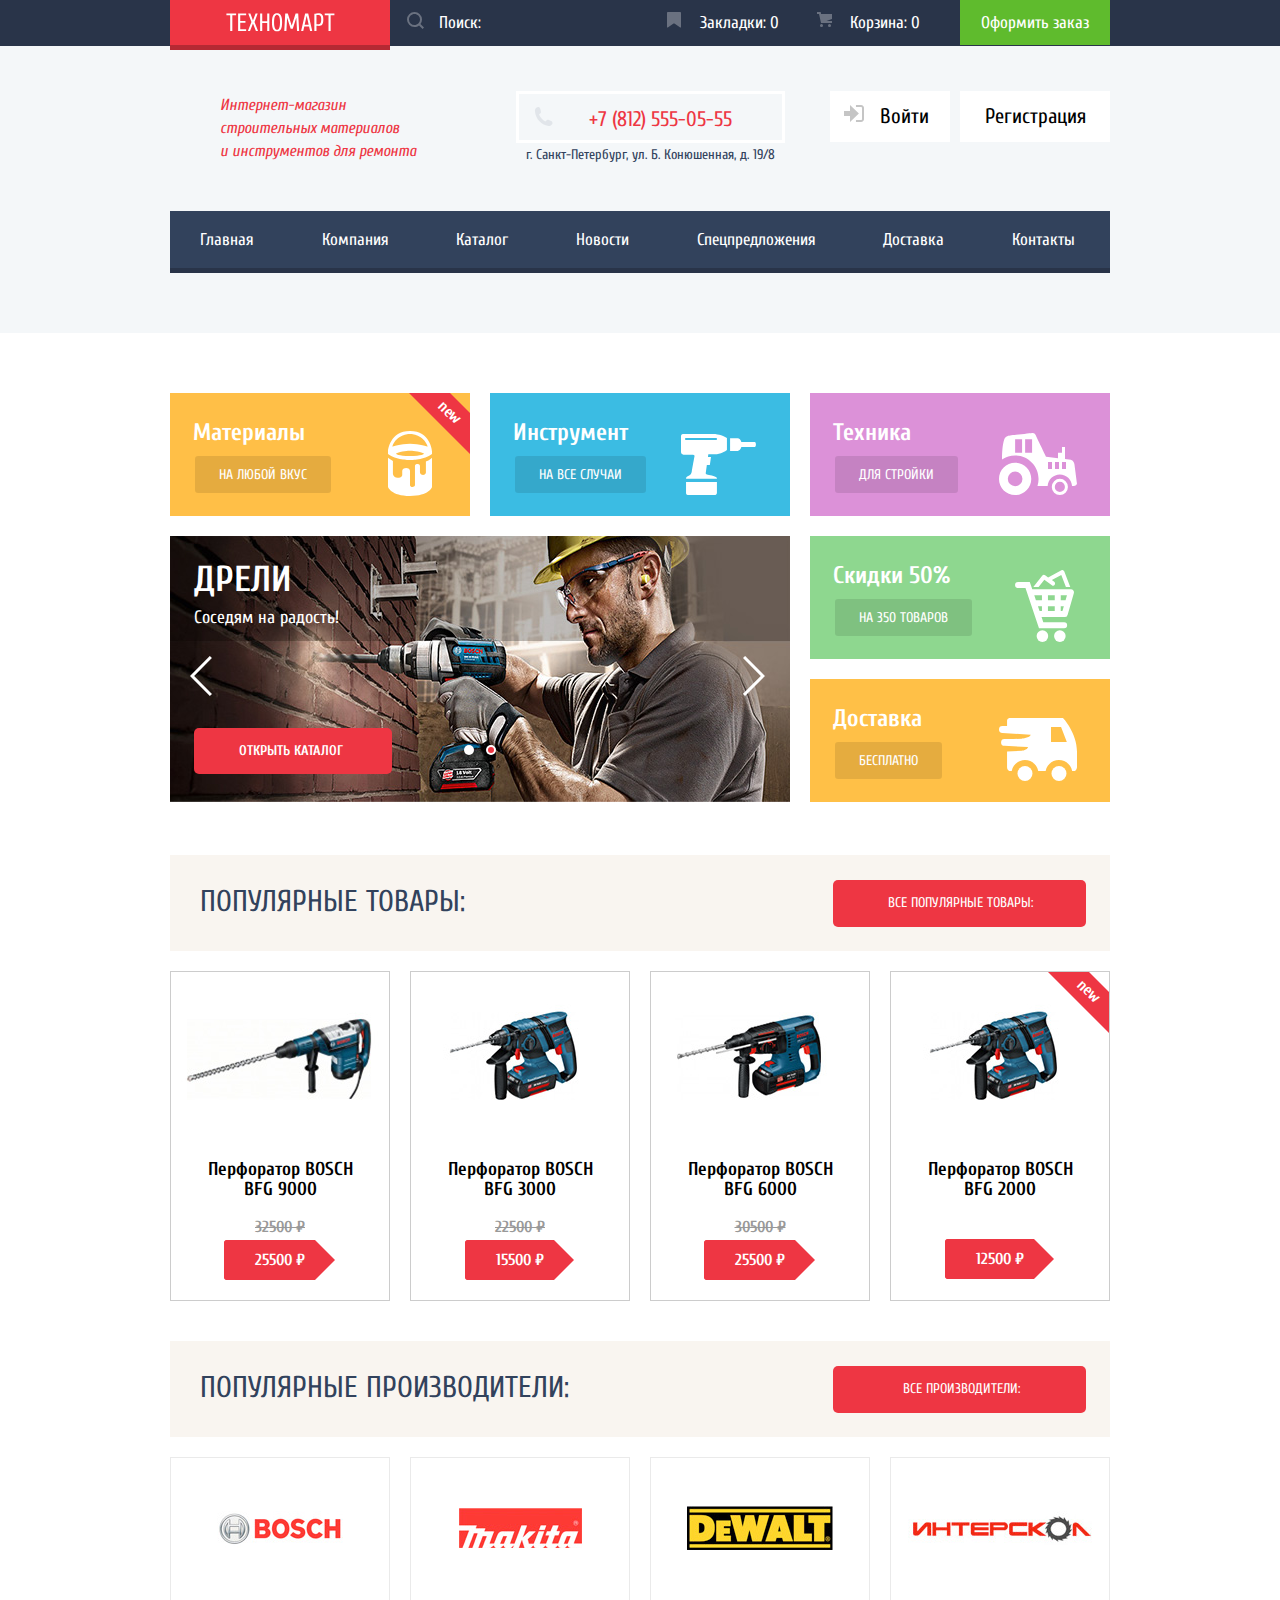
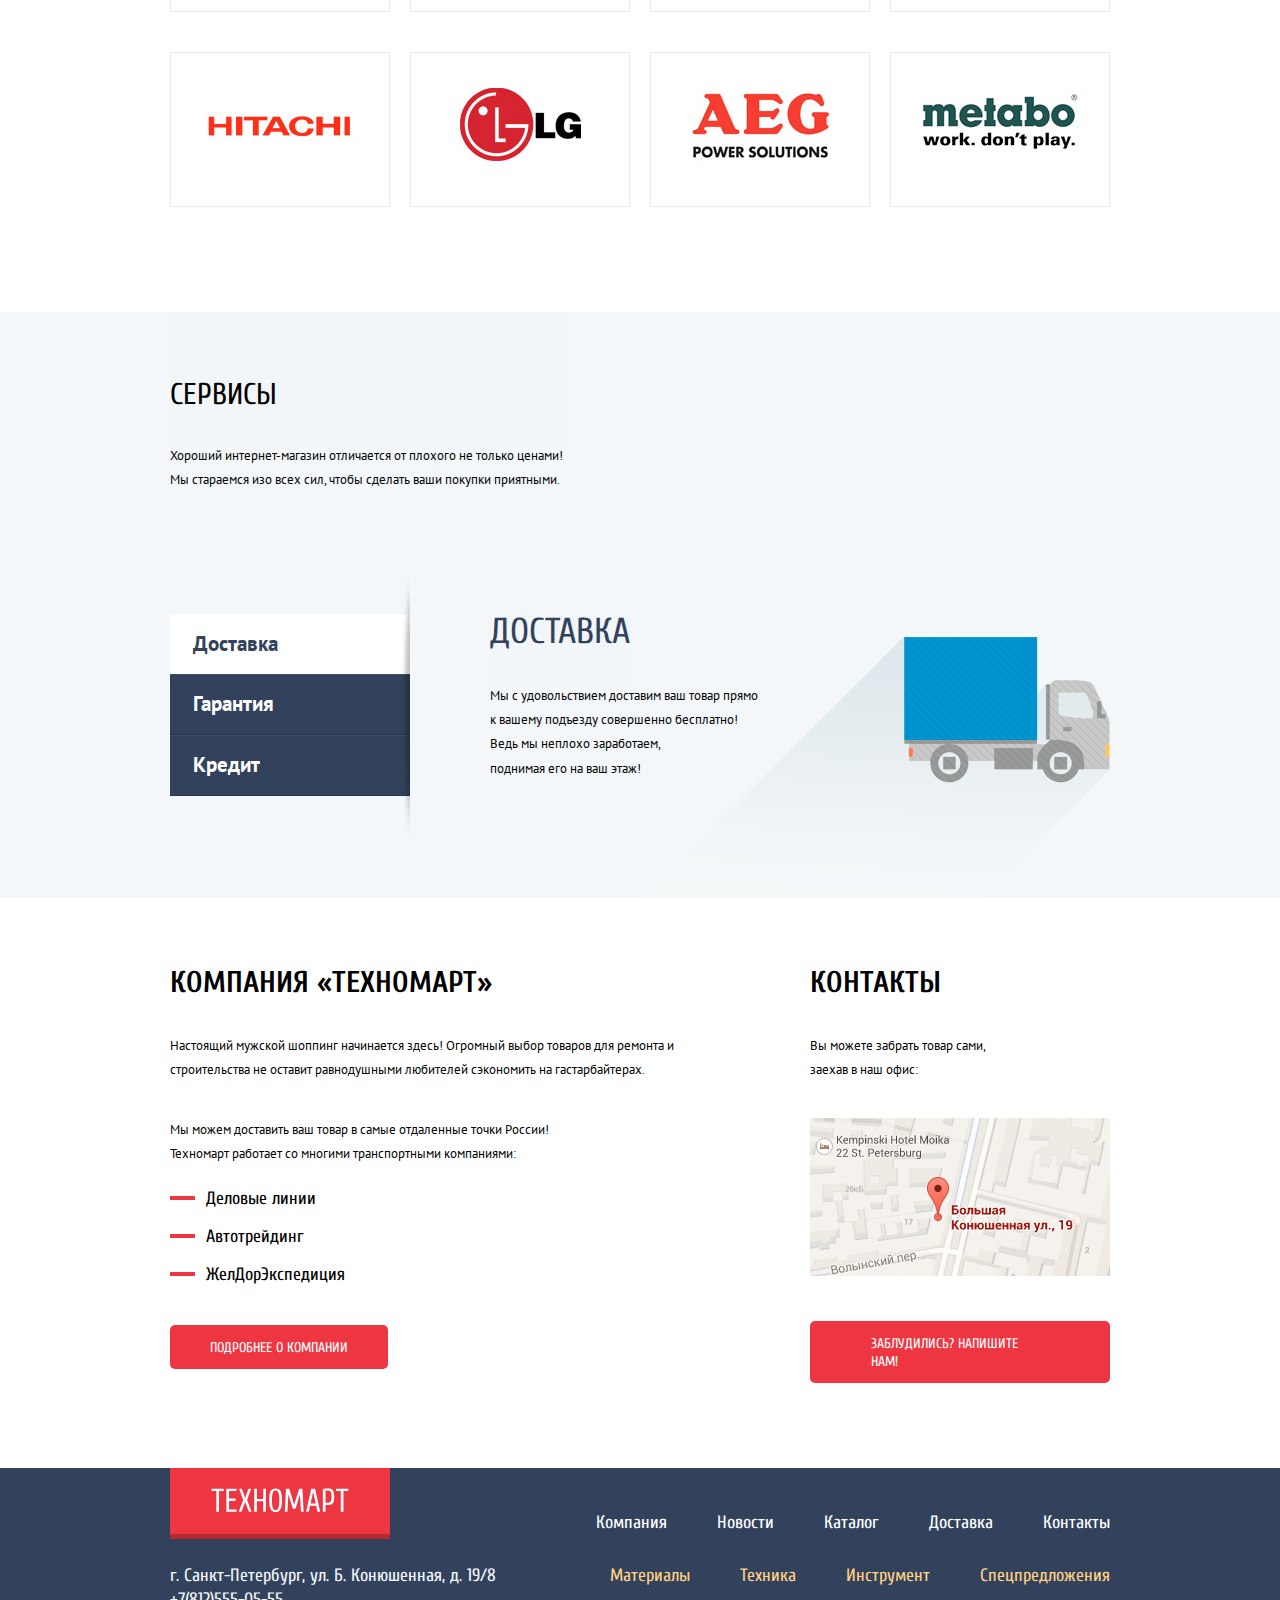
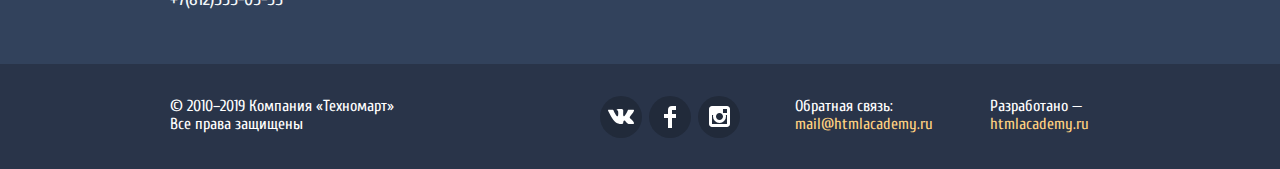
==== index.html @ 63fb33e0 "внесены изменения в окно корзины" ====
<!DOCTYPE html>
<html lang="ru">

<head>
  <meta charset="utf-8">
  <title>HTML Academy: Техномарт</title>
  <link href="https://fonts.googleapis.com/css?family=PT+Sans:400,700&display=swap&subset=cyrillic" rel="stylesheet">
  <link href="https://fonts.googleapis.com/css?family=Cuprum:400,400i,700&display=swap&subset=cyrillic" rel="stylesheet">
  <link href="css/normalize.css" rel="stylesheet">
  <link href="css/style.css" rel="stylesheet">
</head>

<body>
<header class="site-header">
    <div class="header-top">
      <div class="header-top-wraper">
        <a class="logo" href="index.html"  aria-label="Логотип компании Техномарт"><img src="img/logo.svg" alt="Логотип Техномарта" width="109" height="19"></a>
        <form class="header-item" method="get" action="#">
          <label class="visually-hidden" for="search">Поиск</label>
          <input type="text" name="search" id="search" placeholder="Поиск:">
          <button class="button-search" type="submit" aria-label="Найти"></button>
        </form>
        <div class="header-link">
          <a class="tabs" href="#">Закладки: 0</a>
          <a class="basket" href="#">Корзина: 0</a>
          <a class="do-order" href="#">Оформить заказ</a>
        </div>
      </div>
    </div>

  <div class="header-middle">
    <h1 class="site-title">Интернет-магазин строительных материалов и&nbsp;инструментов для ремонта</h1>
    <div class="header-contacts">
      <a class="telephone-number" href="tel:+78125550555">+7 (812) 555-05-55</a>
      <p class="location">г. Санкт-Петербург, ул. Б. Конюшенная, д. 19/8</p>
    </div>
    <div class="user-navigation">
      <a class="login-link" href="#">Войти</a>
      <a class="sign-in" href="#">Регистрация</a>
    </div>
  </div>
    <nav class="site-navigation">
      <ul class="site-navigation-list">
        <li><a href="index.html">Главная</a></li>
        <li><a href="#">Компания</a></li>
        <li><a href="catalog.html">Каталог</a></li>
        <li><a href="#">Новости</a></li>
        <li><a href="#">Спецпредложения</a></li>
        <li><a href="#">Доставка</a></li>
        <li><a href="#">Контакты</a></li>
      </ul>
    </nav>
  </header>

  <main>
  <div class="container">
    <section class="advantages">
      <h2 class="visually-hidden">Преимущества магазина</h2>
      <ul class="advantages-list">
        <li class="materials">Материалы
          <a class="button-advantages materials-button" href="#">на любой вкус</a>
        </li>
        <li class="instrument">Инструмент
          <a class="button-advantages instrument-button" href="#">на все случаи</a>
        </li>
        <li class="technique">Техника
          <a class="button-advantages technique-button" href="#">для стройки</a>
        </li>
        <li class="slider">
          <ul class="slider-list">
            <li class="slider-item drill">
              <h3>Дрели</h3>
              <p>Соседям на радость!</p>
              <a class="button button-slider" href="catalog.html">Открыть каталог</a>
            </li>
            <li class="slider-item perforator">
              <h3>Перфораторы</h3>
              <p>Настоящие мужские игрушки</p>
              <a class="button button-slider" href="#">Открыть каталог</a>
            </li>
          </ul>
          <button class="slider-arrows button-right" type="button" aria-label="Вперед"></button>
          <button class="slider-arrows button-left" type="button" aria-label="Назад"></button>
          <div class="slider-controls">
            <i></i>
            <i class="active"></i>
          </div>
        </li>

         <li class="advantages-group">
            <ul>
              <li class="discount">Скидки 50%
                <a class="button-advantages discount-button" href="#">на 350 товаров</a>
              </li>
              <li class="delivery-advantages">Доставка
                <a class="button-advantages delivery-button" href="#">бесплатно</a>
              </li>
            </ul>
         </li>
      </ul>
    </section>

    <section class="popular-goods">
      <div class="popular-wrapper">
        <h2 class="heading-site popular-title">Популярные товары:</h2>
        <a class="button goods-button" href="#">Все популярные товары:</a>
      </div>
      <div class="catalog-items">
        <article class="catalog-item">
          <div class="image"><img src="img/item-9000.jpg" width="218" height="170" alt="Перфоратор BOSCH BFG 9000"></div>
          <h3>
            <a class="catalog-category" href="catalog-item.html"> Перфоратор BOSCH <span>BFG 9000</span></a>
          </h3>
          <div class="image-hover">
            <a class="button-buy" href="#">Купить</a>
            <a class="button-tabs" href="#">Закладки</a>
          </div>
          <div class="catalog-item-price">
            <del class="deleted-price">32500 ₽</del>
            <b>25500 ₽</b>
          </div>
        </article>
        <article class="catalog-item">
          <div class="image"><img src="img/item-3000.jpg" width="218" height="170" alt="Перфоратор BOSCH BFG 3000"></div>
          <h3>
            <a class="catalog-category" href="catalog-item.html">Перфоратор BOSCH <span>BFG 3000</span></a>
          </h3>
          <div class="image-hover">
            <a class="button-buy" href="#">Купить</a>
            <a class="button-tabs" href="#">Закладки</a>
          </div>
          <div class="catalog-item-price">
            <del class="deleted-price">22500 ₽</del>
            <b>15500 ₽</b>
          </div>
        </article>
        <article class="catalog-item new">
          <div class="image"><img src="img/item-6000.jpg" width="218" height="170" alt="Перфоратор BOSCH BFG 6000"></div>
          <h3>
            <a class="catalog-category" href="catalog-item.html">Перфоратор BOSCH <span>BFG 6000</span></a>
          </h3>
          <div class="image-hover">
            <a class="button-buy" href="#">Купить</a>
           <a class="button-tabs" href="#">Закладки</a>
          </div>
          <div class="catalog-item-price">
            <del class="deleted-price">30500 ₽</del>
            <b>25500 ₽</b>
          </div>
        </article>
        <article class="catalog-item catalog-item-new">
          <div class="image"><img src="img/item-2000.jpg" width="218" height="170" alt="Перфоратор BOSCH BFG 2000"></div>
          <h3>
            <a class="catalog-category" href="catalog-item.html">Перфоратор BOSCH <span>BFG 2000</span></a>
          </h3>
          <div class="image-hover">
            <a class="button-buy" href="#">Купить</a>
            <a class="button-tabs" href="#">Закладки</a>
          </div>
          <div class="catalog-item-price no-del-price">
            <b>12500 ₽</b>
          </div>
        </article>
      </div>
      </section>

        <section class="producers-section">
          <div class="popular-wrapper">
            <h2 class="heading-site popular-title">Популярные производители:</h2>
            <a class="button producers-button" href="#">Все производители:</a>
          </div>
          <ul class="producers">
             <li class="bosch-logo"><img src="img/logos/bosch.jpg" width="126" height="37" alt="Bosch"></li>
             <li class="makita-logo"><img src="img/logos/makita.jpg" width="123" height="40" alt="Makita"></li>
             <li class="de-walt-logo"><img src="img/logos/de-walt.jpg" width="146" height="44" alt="DeWalt"></li>
             <li class="interskol-logo"><img src="img/logos/interskol.jpg" width="200" height="88" alt="Интерскол"></li>
             <li class="hitachi-logo"><img src="img/logos/hitachi.jpg" width="169" height="31" alt="Hitachi"></li>
             <li class="lg-logo"><img src="img/logos/lg.jpg" width="121" height="73" alt="LG"></li>
             <li class="aeg-logo"><img src="img/logos/aeg.jpg" width="151" height="96" alt="AEG"></li>
             <li class="metabo-logo"><img src="img/logos/metabo.jpg" width="204" height="69" alt="Metabo"></li>
          </ul>
        </section>
      </div>

      <section class="services">
        <div class="services-wrapper">
          <div class="services-part">
            <h2 class="heading-site services-title">Сервисы</h2>
            <p> Хороший интернет-магазин отличается от плохого не только ценами!
                Мы стараемся изо всех сил, чтобы сделать ваши покупки приятными.</p>
          </div>
          <div class="services-slider">
            <ul class="services-buttons-list">
              <li><a class="services-buttons services-buttons-active" href="#">Доставка</a></li>
              <li><a class="services-buttons" href="#">Гарантия</a></li>
              <li><a class="services-buttons" href="#">Кредит</a></li>
            </ul>
            <div class=services-slider-items>
              <div class="delivery-part">
                <h2 class="heading-site services-delivery-title">Доставка</h2>
                <p>Мы с удовольствием доставим ваш товар прямо<br> к вашему подъезду совершенно бесплатно!</p>
                <p>Ведь мы неплохо заработаем,<br> поднимая его на ваш этаж!</p>
              </div>
              <div class="garanty-part">
                <h2 class="heading-site services-delivery-title">Гарантия</h2>
                <p>Если купленный у нас товар поломается или заискрит,<br> а также в случае пожара, спровоцированного
                его возгаранием,  вы&nbsp;всегда можете быть уверены в нашей гарантии. Мы обменяем
                сгоревший товар на новый.<br> Дом уж восстановите как-нибудь сами.</p>
              </div>
              <div class="credit-part">
                <h2 class="heading-site services-delivery-title">Кредит</h2>
                <p>Залезть в долговую яму стало проще!<br>Кредитные консультанты придут вам на помощь.</p>
                <a class="button credit-button" href="#">Отправить заявку</a>
              </div>
            </div>
          </div>
        </div>
      </section>

      <section class="company-presentation">
        <section class="features">
          <h2 class="features-title">Компания «Техномарт»</h2>
          <p>Настоящий мужской шоппинг начинается здесь! Огромный выбор товаров для ремонта и строительства
          не оставит равнодушными любителей сэкономить на гастарбайтерах.</p>
          <p>Мы можем доставить ваш товар в самые отдаленные точки России!<br>
          Техномарт работает со многими транспортными компаниями:</p>
          <ul class="delivery-companies">
            <li>Деловые линии</li>
            <li>Автотрейдинг</li>
            <li>ЖелДорЭкспедиция</li>
          </ul>
          <a class="button button-company" href="info.html">Подробнее о компании</a>
        </section>
        <section class="main-contacts">
          <h2 class="main-contacts-title">Контакты</h2>
          <p> Вы можете забрать товар сами,<br>заехав в наш офис:</p>
          <a class="map-index" href="#"><img src="img/map-index.jpg" width="300" height="158" alt="Офис компании по адресу: Санкт-Петербург, ул. Б. Конюшенная, д. 19/8"></a>
          <a class="button button-write" href="#">Заблудились? Напишите нам!</a>
        </section>
      </section>
    </main>

    <footer class="site-footer">
      <div class="footer-top">
        <a class="logo logo-footer" href="index.html"><img src="img/logo.svg" alt="Логотип Техномарта" width="138" height="23"></a>
        <ul class="footer-navigation">
          <li><a href="#">Компания</a></li>
          <li><a href="#">Новости</a></li>
          <li><a href="catalog.html">Каталог</a></li>
          <li><a href="#">Доставка</a></li>
          <li><a href="#">Контакты</a></li>
        </ul>
      </div>
      <div class="footer-middle">
        <div class="footer-contacts">
          <p>г. Санкт-Петербург, ул. Б. Конюшенная, д. 19/8
          +7(812)555-05-55</p>
        </div>
        <ul class="footer-products">
          <li><a href="#">Материалы</a></li>
          <li><a href="#">Техника</a></li>
          <li><a href="#">Инструмент</a></li>
          <li><a href="#">Спецпредложения</a></li>
        </ul>
      </div>
      <div class="footer-bottom">
      <div class="footer-bottom-wrapper">
        <p class="footer-copyright">&copy; 2010–2019 Компания «Техномарт»<br>
        Все права защищены</p>
        <ul class="social-buttons">
          <li><a class="social-button vk" href="#">
                <span class="visually-hidden">Вконтакте</span>
                <svg xmlns="http://www.w3.org/2000/svg" width="26" height="15" viewBox="0 0 26 15">
                <path fill="#FFF" d="M16.138 11.51c.956-.309 2.18 2.04 3.483 2.939.978.681 1.727.534 1.727.534l3.473-.05s1.815-.112.957-1.554c-.071-.12-.503-1.069-2.585-3.022-2.177-2.043-1.882-1.712.739-5.244 1.597-2.153 2.236-3.468 2.036-4.028-.192-.539-1.365-.399-1.365-.399L20.69.713c-.381.001-.704.119-.851.515-.003.004-.621 1.666-1.445 3.079-1.741 2.989-2.436 3.148-2.724 2.961-.661-.433-.494-1.737-.494-2.664 0-2.897.432-4.105-.846-4.417-.427-.104-.739-.172-1.828-.182-1.392-.021-2.574 0-3.244.329-.445.223-.786.712-.579.74.26.035.843.16 1.155.586.401.552.389 1.789.389 1.789s.229 3.411-.54 3.834c-.528.29-1.25-.302-2.803-3.016-.793-1.388-1.392-2.922-1.392-2.922s-.116-.285-.326-.441c-.25-.185-.6-.244-.6-.244L.848.684S.29.7.085.946c-.182.218-.015.668-.015.668s2.909 6.881 6.203 10.347c3.02 3.182 6.452 2.971 6.452 2.971h1.555s.469-.054.709-.312c.224-.24.214-.691.214-.691s-.031-2.109.935-2.419z"/>
                </svg>
              </a>
          </li>
          <li><a class="social-button facebook" href="#">
                <span class="visually-hidden">Фейсбук</span>
                <svg xmlns="http://www.w3.org/2000/svg" width="12" height="22" viewBox="0 0 12 22">
                    <path fill="#FFF" d="M12 4V0H8a4 4 0 0 0-4 4v4H0v4h4v10h4V12h4V8H8V4h4z"/>
                </svg>
               </a>
          </li>
          <li><a class="social-button instagram" href="#">
                <span class="visually-hidden">Инстаграмм</span>
                <svg xmlns="http://www.w3.org/2000/svg" width="21" height="21" viewBox="0 0 21 21">
                    <path fill="#FFF" d="M18 0H3C1.35 0 0 1.35 0 3v15c0 1.65 1.35 3 3 3h15c1.65 0 3-1.35 3-3V3c0-1.65-1.35-3-3-3zm-7.5 7c1.93 0 3.5 1.57 3.5 3.5S12.43 14 10.5 14 7 12.43 7 10.5 8.57 7 10.5 7zM18 18H3V9h1.181A6.504 6.504 0 0 0 4 10.5a6.5 6.5 0 1 0 13 0 6.45 6.45 0 0 0-.181-1.5H18v9zm0-11h-4V3h4v4z"/>
                </svg>
               </a>
          </li>
        </ul>
        <p class="footer-feedback">Обратная связь:<br>
        <a class="contact-htmlacademy" href="#"> mail@htmlacademy.ru</a></p>
        <p class="footer-copyright-htmlacademy">Разработано —
        <a class="contact-htmlacademy" href="https://htmlacademy.ru">htmlacademy.ru</a></p>
      </div>
    </div>
    </footer>

   <div class="modal modal-map">
     <iframe src="https://www.google.com/maps/embed?pb=!1m18!1m12!1m3!1d1998.6036253002796!2d30.320858715707587!3d59.938719169054686!2m3!1f0!2f0!3f0!3m2!1i1024!2i768!4f13.1!3m3!1m2!1s0x4696310fca145cc1%3A0x42b32648d8238007!2z0JHQvtC70YzRiNCw0Y8g0JrQvtC90Y7RiNC10L3QvdCw0Y8g0YPQuy4sIDE5LzgsINCh0LDQvdC60YIt0J_QtdGC0LXRgNCx0YPRgNCzLCAxOTExODY!5e0!3m2!1sru!2sru!4v1562163665671!5m2!1sru!2sru" width="940" height="446" frameborder="0" style="border:0" allowfullscreen></iframe>
     <img src="img/map.jpg" alt="Офис компании по адресу: Санкт-Петербург, ул. Б. Конюшенная, д. 19/8" width="940" height="446">
     <button class="modal-close" type="button" name="form-close" aria-label="Закрыть"></button>
   </div>

   <div class="modal write-us">
     <h2>Напишите нам!</h2>
     <button class="modal-close" type="button" name="form-close" aria-label="Закрыть"></button>
     <form class="write-us-form" action="https://echo.htmlacademy.ru" method="post">
       <label class="name-line">Ваше имя
         <input type="text" name="username" placeholder="Имя Фамилия" value="username" required>
       </label>
       <label class="email-line">Ваш e-mail
         <input type="email" name="useremail" placeholder="email@example.com" value="username" required>
       </label>
       <label class="write-line">Текст письма
         <textarea class="write-textarea" name="letter" rows="8" required>В свободной форме</textarea>
       </label>
       <div class="form-button-footer">
         <input class="button button-modal" type="submit" value="Отправить" name="Отправить">
       </div>
     </form>
   </div>

   <div class="modal basket-modal">
     <button class="modal-close" type="button" name="modal-close" aria-label="Закрыть"></button>
     <p class="basket-text">Товар добавлен в корзину!</p>
     <div  class="form-button-footer">
       <a class="button button-basket" href="#">Оформить заказ</a>
       <a class="button next-shopping" href="catalog.html">Продолжить покупки</a>
     </div>
   </div>
   <script src="js/write-us.js"></script>
   <script src="js/modal-map.js"></script>
 </body>
</html>
---- css/style.css ----
/*{
  outline: 1px solid red;
}*/

body {
  margin: 0;
  padding: 0;
  font-family: "Cuprum", Arial, sans-serif;
  font-size: 13px;
  line-height: 1.85;
  font-weight: 400;
  color: #000000;
  background-color: #ffffff;
}

a {
  text-decoration: none;
  color: #ffffff;
}

img {
  max-width: 100%;
  height: auto;
}

.visually-hidden:not(:focus):not(:active),
input[type="checkbox"].visually-hidden,
input[type="radio"].visually-hidden {
  position: absolute;

  width: 1px;
  height: 1px;
  margin: -1px;
  border: 0;
  padding: 0;

  white-space: nowrap;

  -webkit-clip-path: inset(100%);

          clip-path: inset(100%);
  clip: rect(0 0 0 0);
  overflow: hidden;
}

/*:focus {
  outline: 3px solid #ffa247;
}*/

.site-header {
  min-height: 320px;
  margin-bottom: 60px;
  background-color: #f4f7f9;
  width: 100%;
  padding: 0;
  display: -webkit-box;
  display: -ms-flexbox;
  display: flex;
  -webkit-box-orient: vertical;
  -webkit-box-direction: normal;
      -ms-flex-direction: column;
          flex-direction: column;
  -webkit-box-pack: justify;
      -ms-flex-pack: justify;
          justify-content: space-between;
  -ms-flex-wrap: wrap;
      flex-wrap: wrap;
}

.site-header-inner {
  margin-bottom: 0;
}

.header-top {
  background-color: #293449;
  display: -webkit-box;
  display: -ms-flexbox;
  display: flex;
  width: 100%;
  -webkit-box-align: center;
      -ms-flex-align: center;
          align-items: center;
  margin-left: auto;
  margin-right: auto;
  margin-bottom: 45px;
  line-height: 1.06;
  -webkit-box-pack: justify;
      -ms-flex-pack: justify;
          justify-content: space-between;
  -ms-flex-wrap: wrap;
      flex-wrap: wrap;
}

.header-top-wraper {
  width: 940px;
  display: -webkit-box;
  display: -ms-flexbox;
  display: flex;
  -webkit-box-align: center;
      -ms-flex-align: center;
          align-items: center;
  margin: 0 auto;
  -webkit-box-pack: justify;
      -ms-flex-pack: justify;
          justify-content: space-between;
  -ms-flex-wrap: wrap;
      flex-wrap: wrap;
}

.header-middle {
  display: -webkit-box;
  display: -ms-flexbox;
  display: flex;
  -webkit-box-pack: justify;
      -ms-flex-pack: justify;
          justify-content: space-between;
  width: 940px;
  -webkit-box-align: start;
      -ms-flex-align: start;
          align-items: flex-start;
  margin-bottom: 45px;
  margin-left: auto;
  margin-right: auto;
  -ms-flex-wrap: wrap;
      flex-wrap: wrap;
}

.logo {
  -webkit-box-shadow: inset 0px -5px 0 0 rgba(0, 0, 0, 0.24);
          box-shadow: inset 0px -5px 0 0 rgba(0, 0, 0, 0.24);
  background-color: #ee3643;
  width: 220px;
  display: block;
  text-align: center;
  padding-top: 13px;
  padding-bottom: 15px;
  margin-bottom: -5px;
  margin-top: 0;
}

.logo:hover {
  background-color: #ca2c37;
}

.logo:active {
  background-color: #ba2732;
}

.header-item {
  font-size: 17px;
  color: #ffffff;
  margin: 0 auto;
  padding: 0px;
  position: relative;
  -webkit-box-flex: 1;
      -ms-flex-positive: 1;
          flex-grow: 1;
}

.header-item input[type="text"] {
  position: relative;
  background-color: #293449;
  display: block;
  width: 100%;
  border: none;
  padding: 13px;
  padding-left: 49px;
  -webkit-box-sizing: border-box;
          box-sizing: border-box;
}

.header-item input[type="text"]::-webkit-input-placeholder {
  color: #ffffff;
}

.header-item input[type="text"]:-ms-input-placeholder {
  color: #ffffff;
}

.header-item input[type="text"]::-ms-input-placeholder {
  color: #ffffff;
}

.header-item input[type="text"]::placeholder {
  color: #ffffff;
}
.header-item input:focus {
  background-color: #ffffff;
  width: 100%;
}

.button-search {
  position: absolute;
  top: 5px;
  left: 10px;
  background-image: url("../img/icons/icon-search.svg");
  width: 17px;
  height: 17px;
  padding: 15px;
  background-color: transparent;
  background-repeat: no-repeat;
  background-position: 50% 50%;
  opacity: 0.3;
  z-index: 5;
  cursor: pointer;
  border: none;
}

.header-item input:focus + .button-search {
  background-image: url("../img/icons/icon-search-red.svg");
  background-repeat: no-repeat;
  background-position: 50% 50%;
  z-index: 6;
  opacity: 1;
  width: 17px;
  height: 17px;
  top: 5px;
  left: 10px;
  cursor: pointer;
  border: none;
}

.header-item input:focus {
  outline: none;
}

.button-search:hover {
  opacity: 1;
  fill: #ffffff;
}

.header-link {
  display: -webkit-box;
  display: -ms-flexbox;
  display: flex;
  font-size: 17px;
  font-weight: normal;
  margin: 0;
  -ms-flex-wrap: wrap;
      flex-wrap: wrap;
}

.tabs {
  display: block;
  width: 80px;
  padding-top: 14px;
  padding-bottom: 13px;
  padding-left: 50px;
  padding-right: 20px;
  white-space: nowrap;
  margin: 0 auto;
  position: relative;
}

.basket {
  display: block;
  width: 80px;
  padding-top: 14px;
  padding-bottom: 13px;
  padding-left: 50px;
  padding-right: 30px;
  white-space: nowrap;
  margin: 0 auto;
  position: relative;
}

.catalog-basket {
  background-color: #ee3643;
}
.tabs::before {
  content: "";

  position: absolute;
  top: 12px;
  left: 17px;

  width: 14px;
  height: 16px;

  background-image: url("../img/icons/icon-bookmark.svg");
  background-repeat: no-repeat;
  background-position: 0 0;
  opacity: 0.3;

}

.basket::before {
  content: "";

  position: absolute;
  top: 12px;
  left: 17px;

  width: 15px;
  height: 15px;

  background-image: url("../img/icons/cart-icon.svg");
  background-repeat: no-repeat;
  background-position: 0 0;
  opacity: 0.3;
  background-color: #29344;
}

.tabs:hover::before,
.basket:hover::before {
  opacity: 1;
}

.tabs:active::before,
.basket:active::before {
 opacity: 0.5;
}

.tabs:active,
.basket:active {
  color: rgba(255, 255, 255, 0.6);
  background-color: #161d29;
}

.do-order {
  background-color: #5fbb2d;
  display: block;
  width: 150px;
  padding-top: 14px;
  padding-bottom: 13px;
  text-align: center;
  white-space: nowrap;
  margin: 0 auto;
}

.do-order:hover {
  background-color: #518534;
  opacity: 0.5;
}

.do-order:active {
  opacity: 1;
  background-color: #63a63e;
}

.site-title {
  font-size: 16px;
  font-style: italic;
  font-weight: 400;
  line-height: 1.44;
  color: #ee3643;
  width: 200px;
  padding-left: 50px;
  padding-right: 50px;
  margin: 0;
  -ms-flex-item-align: center;
      -ms-grid-row-align: center;
      align-self: center;
}

.page-title{
  font-size: 30px;
  line-height: 1;
  text-align: left;
  color: #32425c;
  width: auto;
  background-color: #f2f6f8;
  padding-top: 30px;
  padding-bottom: 35px;
  padding-left: 30px;
  margin: 0;
}

.telephone-number {
  position: relative;
  font-size: 21px;
  line-height: 1;
  margin: 0 auto;
  color: #ee3643;
  width: auto;
  border: solid 3px #ffffff;
  padding-top: 15px;
  padding-bottom: 10px;
  padding-left: 70px;
  padding-right: 50px;
  display: block;
  line-height: 1;
}

.telephone-number::before {
  content: "";

  position: absolute;
  top: 13px;
  left: 15px;

  width: 19px;
  height: 19px;

  background-image: url("../img/icons/icon-phone.svg");
  background-repeat: no-repeat;
  background-position: 0 0;
  opacity: 0.3;
}

.location {
  font-size: 14px;
  line-height: 1.71;
  text-align: center;
  color: #32425c;
  margin-top: 0;
  margin-bottom: 0;
}

.header-contacts {
  width: 320px;
  display: -webkit-box;
  display: -ms-flexbox;
  display: flex;
  -webkit-box-orient: vertical;
  -webkit-box-direction: normal;
      -ms-flex-direction: column;
          flex-direction: column;
  margin: 0 auto;
}

.user-navigation {
  font-size: 21px;
  line-height: 1;
  display: -webkit-box;
  display: -ms-flexbox;
  display: flex;
  margin: 0;
}

.user-profile {
 margin: 0;
}

.user-line1 {
  min-width:183px;
  background-color: #ffffff;
  padding-top: 15px;
  padding-left: 13px;
  padding-right: 10px;
  padding-bottom: 10px;
}

.icon-user use {
  left: 15px;
  vertical-align: middle;
  margin-right: 14px;
}

.userpic svg,
.exit svg {
  fill: #c5c5c5;
}

.userpic svg {
  padding-right: 8px;
}

.userpic:hover svg,
.exit svg:hover {
  fill: #32425C;
}

.userpic:active svg,
.exit svg:active {
  fill: #c5c5c5;
}

.userpic {
  font-size: 21px;
  line-height: 1;
  color: #000000;
  padding-right: 39px;
}

.userpic a:hover + .userpic svg path {
  fill: #32425c;
}

.userpic:active {
  color: rgba(0, 0, 0, 0.3);
}

.user-line2 a,
.exit {
  font-size: 16px;
  line-height: 1.13;
  color: #32425c;
  text-decoration: underline;
}

.user-line2 {
  margin-top: 10px;
  padding-left: 20px;
  margin-bottom: 0;
}

.user-line2 a:hover {
  color: #ee3643;
}

.user-line2 a:active{
  color: rgba(50, 66, 92, 0.3);
}

.user-line2-account {
  padding-left: 32px;
  position: relative;
}

.user-line2-account::before {
  content: "";
  top: 7px;
  left: 15px;
  border-radius: 50%;
  width: 4px;
  height: 4px;
  background-color: #32425c;
  z-index: 3;
  display: inline-block;
  position: absolute;
  vertical-align: middle;
}

.site-navigation {
  font-size: 17px;
  line-height: 1;
  color: #ffffff;
  width: 940px;
  min-height: 60px;
  -webkit-box-shadow: inset 0px -5px 0 0 #293449;
          box-shadow: inset 0px -5px 0 0 #293449;
  background-color: #32425c;
  list-style: none;
  text-align: center;
  padding-left: 0;
  padding-bottom: 0;
  margin-top: 0;
  margin-left: auto;
  margin-right: auto;
  margin-bottom: 60px;
}

.site-navigation-list {
  display: -webkit-box;
  display: -ms-flexbox;
  display: flex;
  -webkit-box-pack: justify;
      -ms-flex-pack: justify;
          justify-content: space-between;
  padding-left: 0;
  list-style: none;
  margin: 0 auto;
  -ms-flex-wrap: wrap;
      flex-wrap: wrap;
}

.site-navigation-list a {
 display: block;
 padding-left: 0;
 padding: 20px 35px 25px 30px;
}

.site-navigation a:hover {
  background-color: #293449;
  -webkit-box-shadow: inset 0px -5px 0 0 #293449;
          box-shadow: inset 0px -5px 0 0 #293449;
}

.site-navigation a:active {
  background-color: #1d2739;
  color: rgba(255, 255, 255, 0.5);
}

.login-link,
.sign-in {
  background-color: #ffffff;
  color: #000000;
  padding-top: 15px;
  padding-bottom: 15px;
}

.login-link {
 display: block;
 width: 45px;

 padding-left: 50px;
 padding-right: 25px;

 margin-right: 10px;
 margin-top: 0;

 position: relative;

}
.login-link::before,
.login-link:active::before {
  content: "";

  position: absolute;
  top: 14px;
  left: 14px;

  width: 20px;
  height: 17px;

  background-image: url("../img/icons/icon-login.svg");
  background-repeat: no-repeat;
  background-position: 0 0;
}

.login-link:hover::before {
  background-image: url("../img/icons/icon-login-blue.svg");
}

.login-link:active::before {
  background-image: url("../img/icons/icon-login.svg");
}

.sign-in {
 display: block;
 width: 100px;
 padding-left: 25px;
 padding-right: 25px;
}

.login-link:hover,
.sign-in:hover {
  color: #ee3643;
}

.login-link:active,
.sign-in:active {
  color: rgba(0, 0, 0, 0.3);
}

.container {
  width: 940px;
  margin: 0 auto;
  padding: 0;

}
.main-content {
  display: -webkit-box;
  display: -ms-flexbox;
  display: flex;
  font-family: "PT Sans", Arial, sans-serif;
  -webkit-box-pack: justify;
      -ms-flex-pack: justify;
          justify-content: space-between;
}

.advantages-list li {
  list-style: none;
}
.advantages-list {
  margin-top: 0;
  padding-left: 0;
  margin-right: 0;
  margin-bottom: 53px;
  display: -webkit-box;
  display: -ms-flexbox;
  display: flex;
  -ms-flex-wrap: wrap;
      flex-wrap: wrap;
  font-size: 24px;
  font-weight: bold;
  line-height: 1.25;
  text-align: left;
  color: #ffffff;
}

.materials,
.instrument,
.technique,
.discount,
.delivery-advantages {
  width: 277px;
  min-height: 98px;
  padding-top: 25px;
  padding-left: 23px;
  position: relative;
}

.materials a,
.instrument a,
.technique a,
.discount a,
.delivery-advantages a {
  font-size: 14px;
  font-weight: normal;
  line-height: 1.29;
  text-align: center;
  color: #ffffff ;
  text-transform: uppercase;
  border-radius: 3px;
  padding-top: 10px;
  padding-left: 24px;
  padding-bottom: 8px;
  padding-right: 24px;
  display: inline-block;
  margin-top: 0;
  margin-bottom: 0;
  vertical-align: middle;
}

.advantages-group ul {
  padding: 0;
  margin-left: 20px;
}

.materials {
  background-color: #ffbf47;
  margin-right: 20px;
  margin-bottom: 20px;

  background-image: url("../img/icons/icon-materials.svg");
  background-repeat: no-repeat;
  background-position: 85% 65%;
  position: relative;
  overflow: hidden;
}

.materials::after,
.catalog-item-new::after {
  content: "new";

  height: 25px;
  width: 90px;
  background-color: #ee3643;

  color: #ffffff;
  position: absolute;
  top: 5px;
  right: -24px;

  font-size: 16px;
  text-align: center;
  -webkit-transform: rotate(45deg);
      -ms-transform: rotate(45deg);
          transform: rotate(45deg);
  display: inline-block;
  vertical-align: middle;
  padding-top: 4px;
}

.instrument {
  background-color: #3bbce3;
  margin-right: 20px;
  margin-bottom: 20px;

  background-image: url("../img/icons/icon-instrument.svg");
  background-repeat: no-repeat;
  background-position: 85% 65%;
}

.technique {
  background-color: #dc91d8;
  margin-bottom: 20px;

  background-image: url("../img/icons/icon-technique.svg");
  background-repeat: no-repeat;
  background-position: 85% 65%;
}

.discount {
  background-color: #8ed78f;
  margin-bottom: 20px;

  background-image: url("../img/icons/icon-discount.svg");
  background-repeat: no-repeat;
  background-position: 85% 65%;
}

.delivery-advantages {
  background-color: #ffc047;
  background-image: url("../img/icons/icon-delivery.svg");
  background-repeat: no-repeat;
  background-position: 85% 65%;
}

.button {
  display: inline-block;
  font-size: 14px;
  line-height: 1.29;
  color: #ffffff;
  background-color: #ee3643;
  border: none;
  padding-top: 14px;
  padding-bottom: 12px;
  text-transform: uppercase;
  border-radius: 5px;
  vertical-align: middle;
}

.button:hover {
  background-color: #ca2c37;
}

.button:active {
  background-color: #ba2732;
}

.button-advantages {
  position: absolute;
  top: 63px;
  left: 25px;
  background-color: rgba(0,0,0,0.1);
}

.button-advantages:hover {
  background-color: rgba(0,0,0,0.2);
}

.button-advantages:active {
  background-color: rgba(0,0,0,0.3);
}

.slider {
  position: relative;
  padding-left: 0;
  z-index: 1;
}

.slider-list {
  padding-left: 0;
}

.slider-item {
  background-color: #32425c;
}

.drill,
.perforator {
  width: 596px;
  min-height: 240px;

  background-repeat: no-repeat;
  background-position: 0 0;
  padding-left: 24px;
  padding-top: 26px;
  position: relative;
  display: block;
}

.drill h3,
.perforator h3 {
  margin: 0;
  font-size: 36px;
  font-weight: bold;
  line-height: 1;
  text-transform: uppercase;
}

.drill {
  background-image: url("../img/slider-image1.jpg");
  z-index: 2;
}

.drill p,
.perforator p {
  font-size: 18px;
  font-weight: normal;
  font-style: normal;
  font-stretch: normal;
  line-height: 1.33;
  margin-top: 8px;
}

.perforator {
  display: none;
  background-image: url("../img/slider-image2.jpg");
  z-index: 1;
}

.button-right {
  background-image: url("../img/icons/icon-right.svg");
  background-repeat: no-repeat;
  position: absolute;
  top: 120px;
  right: 25px;
  z-index: 4;
  cursor: pointer;
  display: block;
  width: 22px;
  height: 40px;
  background-color: transparent;
  border: none;
}

.button-left {
  background-image: url("../img/icons/icon-left.svg");
  background-repeat: no-repeat;
  position: absolute;
  top: 120px;
  left: 20px;
  z-index: 5;
  cursor: pointer;
  width: 22px;
  height: 40px;
  background-color: transparent;
  border: none;
}

.button-slider {
  padding-top: 14px;
  padding-right: 49px;
  padding-bottom: 14px;
  padding-left: 45px;
  margin-bottom: 23px;
  margin-top: 80px;
}

.slider-controls {
  position: absolute;
  left: 50%;
  bottom: 45px;
  z-index: 100;

  width: 160px;
  height: 18px;

  text-align: center;
  font-size: 0;
  -webkit-transform: translateX(-50%);
      -ms-transform: translateX(-50%);
          transform: translateX(-50%);
}

.slider-controls i {
  position: relative;
  display: inline-block;
  width: 10px;
  height: 10px;
  border-radius: 50%;
  cursor: pointer;
  padding: 6px;
  vertical-align: middle;
}

.slider-controls i::after {
  content: "";
  width: 10px;
  height: 10px;

  background-color: #ffffff;

  position: absolute;
  top: 6px;
  left: 6px;
  z-index: 1;

  border-radius: 50%;
}

.slider-controls .active::before {
  content: "";

  position: absolute;
  left: 53%;
  top: 53%;
  z-index: 2;

  width: 6px;
  height: 6px;
  margin: -4px;

  background-color: #ee3643;
  border-radius: 50%;
}

.producers {
  padding-left: 0;
  margin-top: 0;
  margin-bottom: 0;
  display: -webkit-box;
  display: -ms-flexbox;
  display: flex;
  -ms-flex-wrap: wrap;
      flex-wrap: wrap;
  -webkit-box-pack: justify;
      -ms-flex-pack: justify;
          justify-content: space-between;
}

.producers li {
  list-style: none;
  width: 220px;
  margin-bottom: 20px;
  text-align: center;
}

.heading-site {
  background-color: #f2f6f8;
  font-size: 30px;
  line-height: 1;
  text-align: left;
  color: #32425c;
  padding-top: 32px;
  padding-bottom: 34px;
  padding-left: 30px;
  font-weight: normal;
  text-transform: uppercase;
  margin-top: 0;
  margin-bottom: 0;
}

.popular-title {
  background-color: #f9f5f0;
  width: 500px;
}

.popular-wrapper {
  display: -webkit-box;
  display: -ms-flexbox;
  display: flex;
  background-color: #f9f5f0;
  -webkit-box-pack: justify;
      -ms-flex-pack: justify;
          justify-content: space-between;
  -ms-flex-wrap: wrap;
      flex-wrap: wrap;
}

.goods-button {
  width: 253px;
  padding-left: 55px;
  -webkit-box-sizing: border-box;
          box-sizing: border-box;
  margin-right: 24px;
  margin-top: 25px;
  margin-bottom: 24px;
}

.producers-button {
  width: 253px;
  padding-left: 70px;
  -webkit-box-sizing: border-box;
          box-sizing: border-box;
  margin-right: 24px;
  margin-top: 25px;
  margin-bottom: 24px;
}

.producers li {
  border: solid 1px #eaeaea;
  margin-top: 20px;
}

.producers li:hover {
  -webkit-box-shadow: 0px 10px 25px 0 rgba(41, 52, 73, 0.5);
          box-shadow: 0px 10px 25px 0 rgba(41, 52, 73, 0.5);
}

.producers li:active {
  opacity: 0.3;
}

.bosch-logo {
  padding-top: 53px;
  padding-bottom: 55px;
  -webkit-box-sizing: border-box;
          box-sizing: border-box;
}

.makita-logo {
  padding-top: 50px;
  padding-bottom: 55px;
  -webkit-box-sizing: border-box;
          box-sizing: border-box;
}

.de-walt-logo {
  padding-top: 48px;
  padding-bottom: 53px;
  -webkit-box-sizing: border-box;
          box-sizing: border-box;
}

.interskol-logo {
  padding-top: 21px;
  padding-bottom: 36px;
  -webkit-box-sizing: border-box;
          box-sizing: border-box;
}

.hitachi-logo {
  padding-top: 58px;
  padding-bottom: 56px;
  -webkit-box-sizing: border-box;
          box-sizing: border-box;
}

.lg-logo {
  padding-top: 35px;
  padding-bottom: 37px;
  -webkit-box-sizing: border-box;
          box-sizing: border-box;
}

.aeg-logo {
  padding-top: 23px;
  padding-bottom: 26px;
  -webkit-box-sizing: border-box;
          box-sizing: border-box;
}

.metabo-logo {
  padding-top: 34px;
  padding-bottom: 42px;
  -webkit-box-sizing: border-box;
          box-sizing: border-box;
}

.services {
  width: 100%;
  background-color: #f4f7f9;
  margin-top: 85px;
}

.services-delivery-title {
  font-family: Cuprum, Arial, sans-serif;
  font-size: 36px;
  font-weight: normal;
  line-height: 1;
  padding-top: 0;
  display: inline-block;
  vertical-align: middle;
  padding-left: 0;
}

.services-wrapper {
  width: 940px;
  margin: 0 auto;

  font-family: "PT Sans", Arial, sans-serif;
  font-size: 13px;
  line-height: 1.85;
  text-align: left;
}

.services-part {
  width: 398px;
  margin-bottom: 74px;
}

.services-slider {
  display: -webkit-box;
  display: -ms-flexbox;
  display: flex;
  -ms-flex-wrap: nowrap;
      flex-wrap: nowrap;
}

.services-buttons-list {
  padding-left: 0;
  margin-top: 48px;
  margin-bottom: 48px;
  margin-right: 80px;
  position: relative;
}

.services-buttons-list::after {
  content: "";

  width: 10px;
  height: 279px;

  background-image: url("../img/shadow.png");

  position: absolute;
  top: -48px;
  left: 230px;
}

.services-buttons-list li {
  list-style: none;
  margin-top: 0;
}

.services-buttons {
  background-color: #32425c;
  padding-top: 15px;
  padding-bottom: 15px;
  padding-left: 23px;

  font-size: 21px;
  font-weight: bold;
  line-height: 1.43;
  text-align: left;

  display: block;
  width: 240px;
  -webkit-box-sizing: border-box;
          box-sizing: border-box;
  -webkit-box-shadow: inset 0px 1px 0 0 #405069;
          box-shadow: inset 0px 1px 0 0 #405069;
  border-bottom: 1px solid #293449;
}

.services-buttons-active {
  -webkit-box-shadow: 0px 1px 0 0 #ffffff, inset 0px 1px 0 0 #ffffff;
          box-shadow: 0px 1px 0 0 #ffffff, inset 0px 1px 0 0 #ffffff;
  background-color: #ffffff;
  color: #32425c;
  padding-top: 15px;
  padding-bottom: 15px;
  padding-left: 23px;

  font-size: 21px;
  font-weight: bold;
  line-height: 1.43;
  text-align: left;
  display: block;
  border-bottom: none;
}

.services-buttons:hover:not(.services-buttons-active) {
  background-color: #293449;
}

.services-buttons-list .services-buttons:active {
  background-color: #ffffff;
  color: #32425c;
  border: none;
}

.services-slider-items {
  display: -webkit-box;
  display: -ms-flexbox;
  display: flex;
  -webkit-box-orient: vertical;
  -webkit-box-direction: normal;
      -ms-flex-direction: column;
          flex-direction: column;
  -ms-flex-wrap: wrap;
      flex-wrap: wrap;
}

.delivery-part{
  background-image: url("../img/delivery.png");
  background-repeat: no-repeat;
  background-position: 100% 100%;
  background-size: 468px 261px;
  width: 620px;
  z-index: 3;
  margin-top: 48px;
  min-height: 284px;
  /*display: none;*/
}

.garanty-part {
  background-image: url("../img/guarantee.png");
  background-repeat: no-repeat;
  background-position: 100% 100%;
  background-size: 389px;
  width: 620px;
  min-height: 284px;
  z-index: 2;
  margin-top: 48px;
  display: none;
}

.delivery-part p,
.garanty-part p,
.credit-part p {
  width: 379px;
}

.credit-part {
  background-image: url("../img/credit.png");
  background-repeat: no-repeat;
  background-position: 100% 100%;
  background-size: 465px;
  width: 620px;
  min-height: 284px;
  z-index: 2;
  margin-top: 48px;
  display: none;
}

.services-part p,
.garanty-part p,
.delivery-part p,
.credit-part p {
  margin: 0;
}

.services-title {
  color: #000000;
  font-family: Cuprum, Arial, sans-serif;
  font-weight: normal;
  padding-top: 68px;
  padding-left: 0;
}

.credit-button a {
  font-size: 14px;
  font-weight: normal;
  line-height: 1.29;
  text-align: center;
  color: #ffffff;
  width: 195px;
  display: block;
}

.credit-button {
  background-color: #ff5357;
  padding-left: 35px;
  padding-right: 35px;
  -webkit-box-sizing: border-box;
          box-sizing: border-box;
  margin-top: 35px;
}

.company-presentation {
  width: 940px;
  margin: 0 auto;
  display: -webkit-box;
  display: -ms-flexbox;
  display: flex;
  -webkit-box-pack: justify;
      -ms-flex-pack: justify;
          justify-content: space-between;
  margin-top: 45px;
  margin-bottom: 85px;
}

.main-contacts {
  width: 300px;
}

.features {
  width: 520px;
  margin-top: 0;
}

.features-title,
.main-contacts-title {
  font-size: 30px;
  line-height: 1;
  text-transform: uppercase;
}

.features p,
.main-contacts p {
  font-family: "PT Sans", Arial, sans-serif;
  font-size: 13px;
  line-height: 1.85;
  margin-top: 36px;
  margin-bottom: 0;
}

.main-contacts img {
  margin-top: 36px;
  vertical-align: bottom;
}

.delivery-companies {
  padding-left: 0;
  margin-top: 23px;
  margin-bottom: 0;
}

.delivery-companies li {
  font-size: 18px;
  line-height: 1.11;
  list-style: none;
  margin-top: 0;
  margin-bottom: 0;
  padding-left: 36px;
  padding-bottom: 18px;
  position: relative;
}

.delivery-companies li:last-of-type {
  padding-bottom: 0;
}

.delivery-companies li::before {
  content: "";

  width: 25px;

  border: 2px solid #ee3643;

  vertical-align: middle;

  position: absolute;
  top: 7px;
  left: 0px;
  padding-right: 11px;
  -webkit-box-sizing: border-box;
          box-sizing: border-box;
}

.button-company {
  padding-left: 40px;
  padding-right: 40px;
  margin-top: 40px;
}

.button-write {
  padding-left: 61px;
  padding-right: 62px;
  margin-top: 45px;
}

.breadcrumbs {
  display: -webkit-box;
  display: -ms-flexbox;
  display: flex;
  padding-top: 23px;
  padding-bottom: 23px;
  padding-left: 0;
  margin: 0;
  -ms-flex-wrap: wrap;
      flex-wrap: wrap;
  cursor: pointer;
}

.breadcrumbs li {
  list-style: none;
  padding-top: 0;
}

.breadcrumbs a {
  font-family: "PT Sans", Arial, sans-serif;
  font-size: 13px;
  font-weight: normal;
  line-height: 1.38;
  text-align: left;
  color: #000000;
  display: inline-block;
  text-transform: uppercase;
  vertical-align: middle;
}

.home-breadcrumbs {
  position: relative;
  padding-top: 12px;
  padding-bottom: 12px;
  padding-right: 29px;
}

.home-breadcrumbs::before {
  content: "";

  position: absolute;
  top: 4px;
  left: 0px;

  width: 14px;
  height: 12px;

  background-image: url("../img/icons/icon-home.svg");
  background-repeat: no-repeat;
  background-position: 0 0;
}

.catalog-breadcrumbs,
.instrument-breadcrumbs,
.breadcrumbs-current {
  position: relative;
}

.catalog-breadcrumbs {
  padding-left: 36px;
  padding-right: 16px;
}

.instrument-breadcrumbs,
.breadcrumbs-current {
  padding-left: 25px;
  padding-right: 16px;
}

.catalog-breadcrumbs::before,
.instrument-breadcrumbs::before,
.breadcrumbs-current::before {
  content: "";

  position: absolute;
  top: 2px;
  left: 0px;

  width: 8px;
  height: 12px;

  background-image: url("../img/icons/icon-right-small.svg");
  background-repeat: no-repeat;
  background-position: 0 0;
  display: inline-block;
  vertical-align: middle;
}

/*.breadcrumbs a:hover,
.breadcrumbs a:focus {
  text-decoration: underline;
}*/

.filters {
  width: 220px;
  margin-top: 20px;
}

.filter-title,
.sorting-title {
  width: 220px;
  font-size: 13px;
  line-height: 1.38;
  text-align: left;
  background-color: #f7f3ec;
  padding-top: 15px;
  padding-bottom: 15px;
  padding-left: 20px;
  margin: 0;
  font-weight: normal;
  text-transform: uppercase;
}

.filter-name {
  font-size: 17px;
  font-weight: bold;
  line-height: 1.76;
  text-align: left;
  display: block;
  padding-top: 20px;
  padding-bottom: 20px;
  margin: 0;
  text-transform: uppercase;
}

.price-range {
  background-color: #f7f3ec;
  width: 220px;
  height: 50px;
  padding-left: 0;
  display: block;
  margin-bottom: 10px;
  border-radius: 5px;
  position: relative;
  cursor: pointer;
}

.circle-left,
.circle-right {
  width: 20px;
  height: 20px;
  display: inline-block;
  background-color: #ffffff;
  border-radius: 50%;
  position: absolute;
  top: 15px;
  left: 20px;
  -webkit-box-shadow: 0px 4px 4px -3px rgba(0,0,0,0.86);
          box-shadow: 0px 4px 4px -3px rgba(0,0,0,0.86);
  z-index: 1;
  vertical-align: middle;
}

.circle-right {
  left: 165px;
}

.circle-left::before {
  content: "";
  width: 3px;
  height: 3px;
  display: inline-block;
  background-color: #ababab;
  border-radius: 50%;
  top: 9px;
  left: 8px;
  z-index: 2;
  vertical-align: middle;
  position: absolute;
}

.circle-right::before {
  content: "";
  width: 3px;
  height: 3px;
  display: inline-block;
  background-color: #ababab;
  border-radius: 50%;
  position: absolute;
  top: 9px;
  right: 8px;
  z-index: 2;
  vertical-align: middle;
}

.line-green {
  display: inline-block;
  width: 155px;
  height: 2px;
  background-color: #00ca74;
  border-radius: 30%;
  position: absolute;
  top: 25px;
  left: 20px;
  vertical-align: middle;
}

.line-grey {
  display: inline-block;
  width: 28px;
  height: 2px;
  background-color: #d7dcde;
  border-radius: 30%;
  position: absolute;
  top: 25px;
  left: 175px;
  vertical-align: middle;
}

.marks {
  display: -webkit-box;
  display: -ms-flexbox;
  display: flex;
  width: 220px;
  -webkit-box-pack: justify;
      -ms-flex-pack: justify;
          justify-content: space-between;
  -ms-flex-wrap: wrap;
      flex-wrap: wrap;
}

.marks input[type="text"] {
  font-size: 17px;
  line-height: 1.06;
  text-align: center;
  color: #000000;
  background-color: #f7f3ec;
  width: 95px;
  padding-top: 10px;
  padding-bottom: 15px;
}

.marks span {
  padding-top: 10px;
}

.price-fieldset,
.producers-fieldset,
.power-fieldset {
  border: none;
  padding: 0;
  margin-left: 0;
}

.producers-fieldset {
  margin-bottom: 50px;
  margin-left: 0;
  padding-left: 0;
}

.power-fieldset {
  padding-left: 0;
}

.filter-option {
  font-size: 15px;
  font-weight: normal;
  line-height: 1.33;
  text-align: left;
  text-transform: uppercase;
  list-style: none;
  padding-left: 0;
  margin-top: 0;
  margin-bottom: 15px;
}

.producers-list,
.power-list {
  padding-left: 0;
  margin-top: 0;
  margin-bottom: 0;
}

.next-button {
  width: 140px;
  border: solid 1px #e5e5e5;
  background-color: #ffffff;
  border-radius: 2px;
  text-transform: uppercase;
}

.price-form .next-button {
  margin-top: 60px;
  padding-top: 10px;
  padding-bottom: 9px;
}

.filter-option label {
  position: relative;
}

.filter-input-checkbox + label::before {
  content: "";
  width: 35px;
  background-image: url("../img/icons/checkbox-off.svg");
  background-repeat: no-repeat;
  background-position: 0 0;
  display: inline-block;
  z-index: 2;
  height: 23px;
  vertical-align: middle;
  cursor: pointer;
}

.filter-input-checkbox:checked + label::before {
  content: "";
  width: 35px;
  background-image: url("../img/icons/checkbox-on.svg");
  background-repeat: no-repeat;
  background-position: 0 0;
  z-index: 2;
  display: inline-block;
  height: 23px;
  vertical-align: middle;
  cursor: pointer;
}

.filter-input-radiobutton + label::before {
  content: "";
  width: 35px;
  background-image: url("../img/icons/radio-off.svg");
  background-repeat: no-repeat;
  background-position: 0 0;
  z-index: 2;
  display: inline-block;
  height: 25px;
  vertical-align: middle;
  cursor: pointer;
}

.filter-input-radiobutton:checked + label::before {
  content: "";
  width: 35px;
  background-image: url("../img/icons/radio-on.svg");
  background-repeat: no-repeat;
  background-position: 0 0;
  z-index: 2;
  display: inline-block;
  height: 25px;
  vertical-align: middle;
  cursor: pointer;
}

.filter-input-checkbox:hover + label::before {
  content: "";
  width: 35px;
  background-image: url("../img/icons/checkbox-off-hover.svg");
  background-repeat: no-repeat;
  background-position: 0 0;
  display: inline-block;
  z-index: 2;
  height: 23px;
  vertical-align: middle;
}

.filter-input-checkbox:checked:hover + label::before {
  content: "";
  width: 35px;
  background-image: url("../img/icons/checkbox-on-hover.svg");
  background-repeat: no-repeat;
  background-position: 0 0;
  display: inline-block;
  z-index: 2;
  height: 23px;
  vertical-align: middle;
}

.filter-input-radiobutton:hover + label::before {
  content: "";
  width: 35px;
  background-image: url("../img/icons/radio-off-hover.svg");
  background-repeat: no-repeat;
  background-position: 0 0;
  display: inline-block;
  z-index: 2;
  height: 25px;
  vertical-align: middle;
}

.filter-input-radiobutton:checked:hover + label::before {
  content: "";
  width: 35px;
  background-image: url("../img/icons/radio-on-hover.svg");
  background-repeat: no-repeat;
  background-position: 0 0;
  display: inline-block;
  z-index: 2;
  height: 25px;
  vertical-align: middle;
}

.filter-input-checkbox:disabled + label::before,
.filter-input-checkbox:checked:disabled + label::before,
.filter-input-radiobutton:disabled + label::before,
.filter-input-radiobutton:checked:disabled + label::before {
 opacity: 0.3;
}

.filter-input-radiobutton:checked:focus,
.filter-input-checkbox:checked:focus,
.filter-input-checkbox:focus,
.filter-input-radiobutton:focus {
 outline: 3px solid #ffa247;
}

.catalog {
  margin-left: 20px;
}

.sorting {
  display: -webkit-box;
  display: -ms-flexbox;
  display: flex;
  width: 700px;
  background-color: #f7f3ec;
  -webkit-box-pack: justify;
      -ms-flex-pack: justify;
          justify-content: space-between;
  margin-top: 20px;
  -ms-flex-wrap: wrap;
      flex-wrap: wrap;
  padding-right: 17px;
  -webkit-box-sizing: border-box;
          box-sizing: border-box;
}

.sorting a {
  font-size: 13px;
  font-weight: normal;
  line-height: 1.38;
  text-align: left;
  color: rgba(0, 0, 0, 0.3);
  border: none;
  -webkit-text-decoration: underline dotted #ee3643;
          text-decoration: underline dotted #ee3643;
  background-color: #f7f3ec;
  padding-bottom: 0;
  text-transform: uppercase;
  -webkit-box-pack: justify;
      -ms-flex-pack: justify;
          justify-content: space-between;
  padding-top: 14px;
  display: block;
}

.sorting a:hover {
  color: #000000;
  -webkit-text-decoration: underline solid #ee3643;
          text-decoration: underline solid #ee3643;
}

.sorting a:focus,
.sorting .active {
  text-decoration: none;
  color: #ee3643;
}

.sorting-arrow:hover svg path {
  fill: #231F20;
}

.sorting-arrow:active svg path,
.sorting-arrow .active-arrow svg path {
  fill: #ee3643;
}

.catalog-items {
  margin: 20px auto;
  display: -webkit-box;
  display: -ms-flexbox;
  display: flex;
  -webkit-box-pack: justify;
      -ms-flex-pack: justify;
          justify-content: space-between;
  -ms-flex-wrap: wrap;
      flex-wrap: wrap;
}

.catalog-item {
  position: relative;
  width: 218px;
  margin-bottom: 20px;

  line-height: 20px;
  font-weight: bold;
  text-align: center;

  border: 1px solid #ccc;
  overflow: hidden;
}

.catalog-item .image {
  width: 218px;
  height: 168px;
}

.catalog-item .image img {
  max-width: 100%;
}

.catalog-item h3 {
  margin-bottom: 18px;
}

.catalog-item a {
  padding: 0 25px;
  margin-top: 10px;
  margin-bottom: 15px;
  color: #000000;
  display: block;
}

.catalog-item-price {
  margin-top: 0;
  margin-bottom: 30px;
}

.deleted-price {
  min-height: 20px;
  margin-top: 15px;
  margin-bottom: 13px;
  color: #999;
}

.catalog-category span,
.deleted-price {
  display: block;
}

.catalog-item-price b {
  position: relative;
  width: 80px;
  margin: 10px auto;
  margin-bottom: 20px;
  padding: 10px 30px;
  border: 1px solid #ee3643;
  color: #ffffff;
  background: #ee3643;
  border-radius: 3px;
}

.catalog-item-price b:after {
  content: "";

  position: absolute;
  top: -1px;
  right: -20px;

  width: 0;
  height: 0;

  border: 20px solid #ffffff;
  border-left-color: #ee3643;
  display: inline-block;
  vertical-align: middle;
}

.no-del-price {
  margin-top: 50px;
}

.image-hover {
  position: absolute;
  top: 0;
  left: 0;

  width: 218px;
  min-height: 168px;

  background-color: rgba(255,255,255,0.9);
  padding: 40px;
  opacity: 0;
  -webkit-transition: .5s;
  -o-transition: .5s;
  transition: .5s;
  -webkit-box-sizing: border-box;
          box-sizing: border-box;
}

.catalog-item:hover .image-hover {
  opacity: 1;
}

.catalog-item:hover {
  -webkit-box-shadow: 0 0 10px;
          box-shadow: 0 0 10px;
}

.image-hover .button-buy,
.image-hover .button-tabs {
  display: block;
  margin: 0 auto;
  margin-bottom: 7px;
  padding: 7px 0;

  background-color: #63a63e;
  border: 3px solid #63a63e;
  border-bottom-color: #367315;
  border-radius:3px;

  color: white;
  font-size: 14px;
  font-weight: normal;
  font-family: "Cuprum", sans-serif;
  line-height: 18px;
  text-decoration: none;
  text-transform: uppercase;
}

.image-hover .button-tabs {
  color: #32425c;
  background: white;
  border-bottom-color: #63a63e;
}

.button-buy:hover {
  background-color: #5fbb2d;
  border: 3px solid #5fbb2d;
  border-bottom: 3px solid #367315;
}

.button-buy:active {
  background-color: #518534;
  border: 3px solid #518534;
}

.button-tabs:hover {
  border: 3px solid #32425c;
  border-bottom-color: #32425c;
}

.button-tabs:active {
  border: 3px solid #32425c;
  opacity: 0.3;
  border-bottom-color: #32425c;
  color: rgba(50, 66, 92, 0.3);
}

.image-hover a:hover,
.image-hover a:focus {
  display: block;
}

.catalog-item:focus-within .image-hover {
 opacity: 1;
 display: block;
 background-color: rgba(255,255,255,0.0);
}

.catalog-item:focus-within .image {
  opacity: 0;
}

.catalog-item:nth-child(3n) {
  margin-right: 0;
}

.catalog-items {
  font-size: 0;
}

.catalog-item {
  font-size: 16px;
}

.pagination-list {
  display: -webkit-box;
  display: -ms-flexbox;
  display: flex;
  margin-top: 0;
  margin-bottom: 60px;
  -ms-flex-wrap: wrap;
      flex-wrap: wrap;
  cursor: pointer;
}

.pagination-list li {
  list-style: none;
  margin-top: 0;
  margin-bottom: 10px;
  margin-right: 10px;
  border: 1px solid #e5e5e5;
  border-radius: 3px;
}

.pagination-item a,
.next-button a,
.price-form .next-button {
  font-family: "PT Sans", Arial, sans-serif;
  font-size: 13px;
  font-weight: normal;
  line-height: 1.38;
  text-align: center;
  color: #000000;
  text-transform: uppercase;
  vertical-align: middle;
  display: inline-block;
  cursor: pointer;
}

.pagination-item a {
  padding-left: 15px;
  padding-right: 15px;
  padding-top: 10px;
  padding-bottom: 9px;
  cursor: pointer;
}

.next-button a {
  padding-top: 11px;
  padding-left: 32px;
  padding-right: 32px;
  padding-bottom: 8px;
  margin-right: 0;
}

.pagination-item:hover,
.next-button:hover {
  border: 1px solid #bdc6ca;
}

.pagination-item:active,
.next-button:active {
  border: 1px solid #ee3643;
}

.pagination-item-active {
  background-color: #ee3643;
}

.pagination-item-active a {
  color: #ffffff;
}

.perforator-info  {
  width: 940px;
  margin: 0 auto;
  padding-bottom: 85px;
}

.perforator-footer {
  width: 100%;
  margin: 0 auto;
  display: -webkit-box;
  display: -ms-flexbox;
  display: flex;
  -webkit-box-orient: vertical;
  -webkit-box-direction: normal;
      -ms-flex-direction: column;
          flex-direction: column;
  background-color: #f4f7f9;
  -ms-flex-wrap: wrap;
      flex-wrap: wrap;
}

.perforator-title {
  font-size: 30px;
  line-height: 1;
  font-weight: 400;
  text-transform: uppercase;
}

.perforator-info p {
  font-family: "PT Sans", Arial, sans-serif;
  font-size: 13px;
  line-height: 1.85;
  text-align: left;
  color: #000000;
  text-align: justify;
}

/* footer */

.site-footer {
  font-size: 18px;
  line-height: 1.33;
  background-color: #32425c;
  list-style: none;
  width: 100%;
  min-height: 298px;
  display: -webkit-box;
  display: -ms-flexbox;
  display: flex;
  -webkit-box-orient: vertical;
  -webkit-box-direction: normal;
      -ms-flex-direction: column;
          flex-direction: column;
  -ms-flex-wrap: wrap;
      flex-wrap: wrap;
}

.footer-top {
  display: -webkit-box;
  display: -ms-flexbox;
  display: flex;
  margin: 0 auto;
  width: 940px;
  -webkit-box-pack: justify;
      -ms-flex-pack: justify;
          justify-content: space-between;
  -webkit-box-align: end;
      -ms-flex-align: end;
          align-items: flex-end;
  margin-bottom: 30px;
  -ms-flex-wrap: wrap;
      flex-wrap: wrap;
}

.logo-footer {
  padding-top: 20px;
  padding-bottom: 20px;
}

.footer-navigation {
  list-style: none;
  display: -webkit-box;
  display: -ms-flexbox;
  display: flex;
  margin-top: 0;
  margin-bottom: 0;
  padding-left: 0;
  -ms-flex-wrap: wrap;
      flex-wrap: wrap;
}

.footer-navigation li {
  margin-left: 50px;
}

.footer-middle {
  display: -webkit-box;
  display: -ms-flexbox;
  display: flex;
  margin-left: auto;
  margin-right: auto;
  margin-bottom: 52px;
  width: 940px;
  -webkit-box-pack: justify;
      -ms-flex-pack: justify;
          justify-content: space-between;
}

.footer-contacts {
  width: 380px;
  font-size: 18px;
  font-weight: normal;
  line-height: 1.33;
  color: #f3f7f9;
}

.footer-contacts p {
  margin: 0;
}

.footer-products {
  display: -webkit-box;
  display: -ms-flexbox;
  display: flex;
  margin-top: 0;
}

.footer-products li {
  margin-left: 50px;
  margin-top: 0;
  margin-bottom: 0;
  padding-left: 0;
}

.footer-bottom {
  width: 100%;
  background-color: #293449;
}

.footer-bottom-wrapper {
  color: #ffffff;
  font-size: 16px;

  display: -webkit-box;

  display: -ms-flexbox;

  display: flex;
  width: 940px;
  -webkit-box-pack: justify;
      -ms-flex-pack: justify;
          justify-content: space-between;
  min-height: 105px;
  line-height: 1.13;
  margin: 0 auto;
}

.footer-copyright {
  -webkit-box-align: center;
      -ms-flex-align: center;
          align-items: center;
  margin-top: 0;
  margin-bottom: 0;
  padding-top: 33px;
  padding-right: 0;
  padding-bottom: 30px;
  padding-left: 0px;
  margin-right: 161px;
}

.social-buttons {
  margin-left: 0px;
  padding-left: 0;
  display: -webkit-box;
  display: -ms-flexbox;
  display: flex;
  list-style: none;
  width: 140px;
  -ms-flex-wrap: wrap;
      flex-wrap: wrap;
  -webkit-box-pack: justify;
      -ms-flex-pack: justify;
          justify-content: space-between;
  -webkit-box-align: center;
      -ms-flex-align: center;
          align-items: center;
  margin-top: 0;
  margin-bottom: 0;
}

.social-button {
  width: 42px;
  height: 42px;
  padding-left: 0;
  display: -webkit-box;
  display: -ms-flexbox;
  display: flex;
  -webkit-box-align: center;
      -ms-flex-align: center;
          align-items: center;
  -webkit-box-pack: center;
      -ms-flex-pack: center;
          justify-content: center;
  background-color: #212a3a;
  border-radius: 50%;
}

.social-button:hover,
.social-button:active {
  background-color: #ee3643;
}

.footer-feedback {
  width: 140px;
  margin-right: 20px;
}

.footer-copyright-htmlacademy {
  width: 100px;
  padding-left: 10px;
  padding-right: 20px;
}

.footer-feedback,
.footer-copyright-htmlacademy {
  margin-top: 0;
  margin-bottom: 0;
  margin-left: 0px;
  margin-right: 0;
  padding-top: 33px;
  padding-bottom: 30px;
  padding-left: 10px;
  -webkit-box-align: start;
      -ms-flex-align: start;
          align-items: flex-start;
  display: -webkit-box;
  display: -ms-flexbox;
  display: flex;
  -webkit-box-orient: vertical;
  -webkit-box-direction: normal;
      -ms-flex-direction: column;
          flex-direction: column;
  line-height: 1.13;
}

.footer-products li,
.contact-htmlacademy li,
.social-buttons li {
  list-style: none;
}

.footer-products a,
.contact-htmlacademy {
  color: #ffd180;
}

.footer-navigation a:hover,
.footer-products a:hover,
.contact-htmlacademy:hover {
  text-decoration: underline;
}

.footer-navigation a:active,
.footer-products a:active {
  opacity: 0.5;
  text-decoration: none;
}

.contact-htmlacademy:active {
  color: #ee3643;
  text-decoration: none;
}

.modal {
  position: fixed;
  top: 50%;
  left: 50%;
  background: #ffffff;
  -webkit-transform: translate(-50%, -50%);
      -ms-transform: translate(-50%, -50%);
          transform: translate(-50%, -50%);
  margin-top: 50px;
  display: none;
  z-index: 6;
  -webkit-box-shadow: 0 20px 40px 0 rgba(0,1,1,0.75);
          box-shadow: 0 20px 40px 0 rgba(0,1,1,0.75);
}

.write-us-form {
  display: -webkit-box;
  display: -ms-flexbox;
  display: flex;
  -ms-flex-wrap: wrap;
      flex-wrap: wrap;
  -webkit-box-pack: justify;
      -ms-flex-pack: justify;
          justify-content: space-between;
}

.form-close {
  position: absolute;
  right: 0;
  border: none;
}

.modal-map {
  display: none;
  width: 940px;
  border: none;
  padding: 0;
}

.modal-map img {
  position: absolute;
  top: 0;
  left: 0;
  z-index: 1;
  margin: 0;
}
.modal-map iframe {
  position: relative;
  z-index: 7;
  border: none;
}

.write-us {
  width: 460px;
  font: inherit;
  font-size: 18px;
  line-height: 1;
  text-align: left;
  color: #000000;
  border-top: 7px solid #ee3643;
  padding-left: 80px;
  padding-right: 80px;
  padding-top: 0px;
  display: none;
}

@-webkit-keyframes bounce {
  0% { -webkit-transform: translateY(-2000px); transform: translateY(-2000px); }
  70% { -webkit-transform: translateY(30px); transform: translateY(30px); }
  90% { -webkit-transform: translateY(-10px); transform: translateY(-10px); }
  100% { -webkit-transform: translateY(0); transform: translateY(0); }
}

@keyframes bounce {
  0% { -webkit-transform: translateY(-2000px); transform: translateY(-2000px); }
  70% { -webkit-transform: translateY(30px); transform: translateY(30px); }
  90% { -webkit-transform: translateY(-10px); transform: translateY(-10px); }
  100% { -webkit-transform: translateY(0); transform: translateY(0); }
}

.modal-show {
  display: block;
  -webkit-animation-name: bounce;
          animation-name: bounce;
  -webkit-animation-duration: 0.6s;
          animation-duration: 0.6s;
}

@-webkit-keyframes shake {
  0%, 100% { -webkit-transform: translateX(0); transform: translateX(0); }
  10%, 30%, 50%, 70%, 90% { -webkit-transform: translateX(-10px); transform: translateX(-10px); }
  20%, 40%, 60%, 80% { -webkit-transform: translateX(10px); transform: translateX(10px); }
}

@keyframes shake {
  0%, 100% { -webkit-transform: translateX(0); transform: translateX(0); }
  10%, 30%, 50%, 70%, 90% { -webkit-transform: translateX(-10px); transform: translateX(-10px); }
  20%, 40%, 60%, 80% { -webkit-transform: translateX(10px); transform: translateX(10px); }
}

.modal-error {
  -webkit-animation-name: shake;
          animation-name: shake;
  -webkit-animation-duration: 0.6s;
          animation-duration: 0.6s;
}

.write-us h2 {
  font-size: 0;
}

.write-us .name-line,
.write-us .email-line {
  width: 45%;
  margin-top: 45px;
}

.write-us .write-line {
  width: 100%;
  margin-top: 22px;
}

.write-us textarea {
  font-family: "PT Sans", Arial, sans-serif;
  font-size: 13px;
  font-weight: normal;
  line-height: 1.38;
  text-align: left;
  color: #a9a9a9;
  display: block;
  width: 100%;
  margin-top: 15px;
  border: 2px solid #d7dcde;
  border-radius: 3px;
}

.write-us input[type="text"],
.write-us input[type="email"] {
  font-family: "PT Sans", Arial, sans-serif;
  font-size: 13px;
  font-weight: normal;
  line-height: 1.38;
  text-align: left;
  color: #a9a9a9;
  width: 100%;
  margin-top: 13px;
  -webkit-box-pack: justify;
      -ms-flex-pack: justify;
          justify-content: space-between;
  min-height: 38px;
  -webkit-box-sizing: border-box;
          box-sizing: border-box;
  border: 2px solid #d7dcde;
  border-radius: 3px;
}

.write-us input[type="text"]::-webkit-input-placeholder,
.write-us input[type="email"]::-webkit-input-placeholder,
.write-textarea {
  padding-left: 16px;
}

.write-us input[type="text"]:-ms-input-placeholder,
.write-us input[type="email"]:-ms-input-placeholder,
.write-textarea {
  padding-left: 16px;
}

.write-us input[type="text"]::-ms-input-placeholder,
.write-us input[type="email"]::-ms-input-placeholder,
.write-textarea {
  padding-left: 16px;
}

.write-us input[type="text"]::placeholder,
.write-us input[type="email"]::placeholder,
.write-textarea {
  padding-left: 16px;
}

.write-us textarea:hover,
.write-us input[type="text"]:hover,
.write-us input[type="email"]:hover {
  border: 2px solid #b5b5b5;
}

.write-us textarea:focus,
.write-us input[type="text"]:focus,
.write-us input[type="email"]:focus {
  border: 2px solid #ee3643;
}

.write-textarea {
  margin-top: 13px;
  margin-bottom: 30px;
  -webkit-box-sizing: border-box;
          box-sizing: border-box;
  padding-top: 10px;
}

.button-modal {
  width: 460px;
  padding-left: 80px;
  padding-right: 80px;
  margin-left: 80px;
  margin-top: 37px;
  margin-bottom: 37px;
}

.form-button-footer {
  background-color: #f4f4f4;
  min-height: 112px;
  margin-left: -80px;
  margin-right: -80px;
  width: 620px;
}

.basket-modal {
  display: none;
  width: 620px;
  border-top: 7px solid #ee3643;
  font-size: 30px;
  font-weight: normal;
  line-height: 1;
  padding-left: 80px;
  padding-right: 80px;
  -webkit-box-sizing: border-box;
          box-sizing: border-box;
}

.basket-text {
  text-align: left;
  vertical-align: middle;
  margin-bottom: 39px;
  display: -webkit-box;
  display: -ms-flexbox;
  display: flex;
  -ms-flex-item-align: center;
      align-self: center;
}

.basket-text::before {
  content: "";
  display: inline-block;
  background-image: url("../img/icons/modal-check.svg");
  width: 98px;
  height: 66px;

  background-repeat: no-repeat;
  background-position: 0 0;
  vertical-align: middle;
}

.button-basket {
  margin-left: 80px;
  width: 220px;
  padding-left: 44px;
  -webkit-box-sizing: border-box;
          box-sizing: border-box;
  margin-right: 0;
  margin-top: 37px;
}

.form-button-footer .next-shopping {
  background-color: #ffffff;
  color: #000000;
  margin-left: 20px;
  margin-top: 37px;
  width: 220px;
  border-radius: 5px;
  vertical-align: center;
  padding-left: 44px;
  -webkit-box-sizing: border-box;
          box-sizing: border-box;
}

.modal-close {
  border: none;
  padding-top: 10px;
  padding-left: 10px;
  padding-right: 10px;
  padding-bottom: 10px;
  background-position: 0 0;
  cursor: pointer;
  margin: 0;
  margin-bottom: 18px;
  background-image: url("../img/icons/close.svg");
  background-repeat: no-repeat;
  width: 21px;
  height: 21px;
  right: 10px;
  top: 10px;
  position: absolute;
  background-color: transparent;
  z-index: 8;
}
/*{
  outline: 1px solid red;
}*/

body {
  margin: 0;
  padding: 0;
  font-family: "Cuprum", Arial, sans-serif;
  font-size: 13px;
  line-height: 1.85;
  font-weight: 400;
  color: #000000;
  background-color: #ffffff;
}

a {
  text-decoration: none;
  color: #ffffff;
}

img {
  max-width: 100%;
  height: auto;
}

.visually-hidden:not(:focus):not(:active),
input[type="checkbox"].visually-hidden,
input[type="radio"].visually-hidden {
  position: absolute;

  width: 1px;
  height: 1px;
  margin: -1px;
  border: 0;
  padding: 0;

  white-space: nowrap;

  -webkit-clip-path: inset(100%);

          clip-path: inset(100%);
  clip: rect(0 0 0 0);
  overflow: hidden;
}

:focus {
  outline: 3px solid #ffa247;
}

.site-header {
  min-height: 320px;
  margin-bottom: 60px;
  background-color: #f4f7f9;
  width: 100%;
  padding: 0;
  display: -webkit-box;
  display: -ms-flexbox;
  display: flex;
  -webkit-box-orient: vertical;
  -webkit-box-direction: normal;
      -ms-flex-direction: column;
          flex-direction: column;
  -webkit-box-pack: justify;
      -ms-flex-pack: justify;
          justify-content: space-between;
  -ms-flex-wrap: wrap;
      flex-wrap: wrap;
}

.site-header-inner {
  margin-bottom: 0;
}

.header-top {
  background-color: #293449;
  display: -webkit-box;
  display: -ms-flexbox;
  display: flex;
  width: 100%;
  -webkit-box-align: center;
      -ms-flex-align: center;
          align-items: center;
  margin-left: auto;
  margin-right: auto;
  margin-bottom: 45px;
  line-height: 1.06;
  -webkit-box-pack: justify;
      -ms-flex-pack: justify;
          justify-content: space-between;
  -ms-flex-wrap: wrap;
      flex-wrap: wrap;
}

.header-top-wraper {
  width: 940px;
  display: -webkit-box;
  display: -ms-flexbox;
  display: flex;
  -webkit-box-align: center;
      -ms-flex-align: center;
          align-items: center;
  margin: 0 auto;
  -webkit-box-pack: justify;
      -ms-flex-pack: justify;
          justify-content: space-between;
  -ms-flex-wrap: wrap;
      flex-wrap: wrap;
}

.header-middle {
  display: -webkit-box;
  display: -ms-flexbox;
  display: flex;
  -webkit-box-pack: justify;
      -ms-flex-pack: justify;
          justify-content: space-between;
  width: 940px;
  -webkit-box-align: start;
      -ms-flex-align: start;
          align-items: flex-start;
  margin-bottom: 45px;
  margin-left: auto;
  margin-right: auto;
  -ms-flex-wrap: wrap;
      flex-wrap: wrap;
}

.logo {
  -webkit-box-shadow: inset 0px -5px 0 0 rgba(0, 0, 0, 0.24);
          box-shadow: inset 0px -5px 0 0 rgba(0, 0, 0, 0.24);
  background-color: #ee3643;
  width: 220px;
  display: block;
  text-align: center;
  padding-top: 13px;
  padding-bottom: 15px;
  margin-bottom: -5px;
  margin-top: 0;
}

.logo:hover {
  background-color: #ca2c37;
}

.logo:active {
  background-color: #ba2732;
}

.header-item {
  font-size: 17px;
  color: #ffffff;
  margin: 0 auto;
  padding: 0px;
  position: relative;
  -webkit-box-flex: 1;
      -ms-flex-positive: 1;
          flex-grow: 1;
}

.header-item input[type="text"] {
  position: relative;
  background-color: #293449;
  display: block;
  width: 100%;
  border: none;
  padding: 13px;
  padding-left: 49px;
  -webkit-box-sizing: border-box;
          box-sizing: border-box;
}

.header-item input[type="text"]::-webkit-input-placeholder {
  color: #ffffff;
}

.header-item input[type="text"]:-ms-input-placeholder {
  color: #ffffff;
}

.header-item input[type="text"]::-ms-input-placeholder {
  color: #ffffff;
}

.header-item input[type="text"]::placeholder {
  color: #ffffff;
}
.header-item input:focus {
  background-color: #ffffff;
  width: 100%;
}

.button-search {
  position: absolute;
  top: 5px;
  left: 10px;
  background-image: url("../img/icons/icon-search.svg");
  width: 17px;
  height: 17px;
  padding: 15px;
  background-color: transparent;
  background-repeat: no-repeat;
  background-position: 50% 50%;
  opacity: 0.3;
  z-index: 5;
  cursor: pointer;
  border: none;
}

.header-item input:focus + .button-search {
  background-image: url("../img/icons/icon-search-red.svg");
  background-repeat: no-repeat;
  background-position: 50% 50%;
  z-index: 6;
  opacity: 1;
  width: 17px;
  height: 17px;
  top: 5px;
  left: 10px;
  cursor: pointer;
  border: none;
}

.header-item input:focus {
  outline: none;
}

.button-search:hover {
  opacity: 1;
  fill: #ffffff;
}

.header-link {
  display: -webkit-box;
  display: -ms-flexbox;
  display: flex;
  font-size: 17px;
  font-weight: normal;
  margin: 0;
  -ms-flex-wrap: wrap;
      flex-wrap: wrap;
}

.tabs {
  display: block;
  width: 80px;
  padding-top: 14px;
  padding-bottom: 13px;
  padding-left: 50px;
  padding-right: 20px;
  white-space: nowrap;
  margin: 0 auto;
  position: relative;
}

.basket {
  display: block;
  width: 80px;
  padding-top: 14px;
  padding-bottom: 13px;
  padding-left: 50px;
  padding-right: 30px;
  white-space: nowrap;
  margin: 0 auto;
  position: relative;
}

.catalog-basket {
  background-color: #ee3643;
}
.tabs::before {
  content: "";

  position: absolute;
  top: 12px;
  left: 17px;

  width: 14px;
  height: 16px;

  background-image: url("../img/icons/icon-bookmark.svg");
  background-repeat: no-repeat;
  background-position: 0 0;
  opacity: 0.3;

}

.basket::before {
  content: "";

  position: absolute;
  top: 12px;
  left: 17px;

  width: 15px;
  height: 15px;

  background-image: url("../img/icons/cart-icon.svg");
  background-repeat: no-repeat;
  background-position: 0 0;
  opacity: 0.3;
  background-color: #29344;
}

.tabs:hover::before,
.basket:hover::before {
  opacity: 1;
}

.tabs:active::before,
.basket:active::before {
 opacity: 0.5;
}

.tabs:active,
.basket:active {
  color: rgba(255, 255, 255, 0.6);
  background-color: #161d29;
}

.do-order {
  background-color: #5fbb2d;
  display: block;
  width: 150px;
  padding-top: 14px;
  padding-bottom: 13px;
  text-align: center;
  white-space: nowrap;
  margin: 0 auto;
}

.do-order:hover {
  background-color: #518534;
  opacity: 0.5;
}

.do-order:active {
  opacity: 1;
  background-color: #63a63e;
}

.site-title {
  font-size: 16px;
  font-style: italic;
  font-weight: 400;
  line-height: 1.44;
  color: #ee3643;
  width: 200px;
  padding-left: 50px;
  padding-right: 50px;
  margin: 0;
  -ms-flex-item-align: center;
      -ms-grid-row-align: center;
      align-self: center;
}

.page-title{
  font-size: 30px;
  line-height: 1;
  text-align: left;
  color: #32425c;
  width: auto;
  background-color: #f2f6f8;
  padding-top: 30px;
  padding-bottom: 35px;
  padding-left: 30px;
  margin: 0;
}

.telephone-number {
  position: relative;
  font-size: 21px;
  line-height: 1;
  margin: 0 auto;
  color: #ee3643;
  width: auto;
  border: solid 3px #ffffff;
  padding-top: 15px;
  padding-bottom: 10px;
  padding-left: 70px;
  padding-right: 50px;
  display: block;
  line-height: 1;
}

.telephone-number::before {
  content: "";

  position: absolute;
  top: 13px;
  left: 15px;

  width: 19px;
  height: 19px;

  background-image: url("../img/icons/icon-phone.svg");
  background-repeat: no-repeat;
  background-position: 0 0;
  opacity: 0.3;
}

.location {
  font-size: 14px;
  line-height: 1.71;
  text-align: center;
  color: #32425c;
  margin-top: 0;
  margin-bottom: 0;
}

.header-contacts {
  width: 320px;
  display: -webkit-box;
  display: -ms-flexbox;
  display: flex;
  -webkit-box-orient: vertical;
  -webkit-box-direction: normal;
      -ms-flex-direction: column;
          flex-direction: column;
  margin: 0 auto;
}

.user-navigation {
  font-size: 21px;
  line-height: 1;
  display: -webkit-box;
  display: -ms-flexbox;
  display: flex;
  margin: 0;
}

.user-profile {
 margin: 0;
}

.user-line1 {
  min-width:183px;
  background-color: #ffffff;
  padding-top: 15px;
  padding-left: 13px;
  padding-right: 10px;
  padding-bottom: 10px;
}

.icon-user use {
  left: 15px;
  vertical-align: middle;
  margin-right: 14px;
}

.userpic svg,
.exit svg {
  fill: #c5c5c5;
}

.userpic svg {
  padding-right: 8px;
}

.userpic:hover svg,
.exit svg:hover {
  fill: #32425C;
}

.userpic:active svg,
.exit svg:active {
  fill: #c5c5c5;
}

.userpic {
  font-size: 21px;
  line-height: 1;
  color: #000000;
  padding-right: 39px;
}

.userpic a:hover + .userpic svg path {
  fill: #32425c;
}

.userpic:active {
  color: rgba(0, 0, 0, 0.3);
}

.user-line2 a,
.exit {
  font-size: 16px;
  line-height: 1.13;
  color: #32425c;
  text-decoration: underline;
}

.user-line2 {
  margin-top: 10px;
  padding-left: 20px;
  margin-bottom: 0;
}

.user-line2 a:hover {
  color: #ee3643;
}

.user-line2 a:active{
  color: rgba(50, 66, 92, 0.3);
}

.user-line2-account {
  padding-left: 32px;
  position: relative;
}

.user-line2-account::before {
  content: "";
  top: 7px;
  left: 15px;
  border-radius: 50%;
  width: 4px;
  height: 4px;
  background-color: #32425c;
  z-index: 3;
  display: inline-block;
  position: absolute;
  vertical-align: middle;
}

.site-navigation {
  font-size: 17px;
  line-height: 1;
  color: #ffffff;
  width: 940px;
  min-height: 60px;
  -webkit-box-shadow: inset 0px -5px 0 0 #293449;
          box-shadow: inset 0px -5px 0 0 #293449;
  background-color: #32425c;
  list-style: none;
  text-align: center;
  padding-left: 0;
  padding-bottom: 0;
  margin-top: 0;
  margin-left: auto;
  margin-right: auto;
  margin-bottom: 60px;
}

.site-navigation-list {
  display: -webkit-box;
  display: -ms-flexbox;
  display: flex;
  -webkit-box-pack: justify;
      -ms-flex-pack: justify;
          justify-content: space-between;
  padding-left: 0;
  list-style: none;
  margin: 0 auto;
  -ms-flex-wrap: wrap;
      flex-wrap: wrap;
}

.site-navigation-list a {
 display: block;
 padding-left: 0;
 padding: 20px 35px 25px 30px;
}

.site-navigation a:hover {
  background-color: #293449;
  -webkit-box-shadow: inset 0px -5px 0 0 #293449;
          box-shadow: inset 0px -5px 0 0 #293449;
}

.site-navigation a:active {
  background-color: #1d2739;
  color: rgba(255, 255, 255, 0.5);
}

.login-link,
.sign-in {
  background-color: #ffffff;
  color: #000000;
  padding-top: 15px;
  padding-bottom: 15px;
}

.login-link {
 display: block;
 width: 45px;

 padding-left: 50px;
 padding-right: 25px;

 margin-right: 10px;
 margin-top: 0;

 position: relative;

}
.login-link::before,
.login-link:active::before {
  content: "";

  position: absolute;
  top: 14px;
  left: 14px;

  width: 20px;
  height: 17px;

  background-image: url("../img/icons/icon-login.svg");
  background-repeat: no-repeat;
  background-position: 0 0;
}

.login-link:hover::before {
  background-image: url("../img/icons/icon-login-blue.svg");
}

.login-link:active::before {
  background-image: url("../img/icons/icon-login.svg");
}

.sign-in {
 display: block;
 width: 100px;
 padding-left: 25px;
 padding-right: 25px;
}

.login-link:hover,
.sign-in:hover {
  color: #ee3643;
}

.login-link:active,
.sign-in:active {
  color: rgba(0, 0, 0, 0.3);
}

.container {
  width: 940px;
  margin: 0 auto;
  padding: 0;

}
.main-content {
  display: -webkit-box;
  display: -ms-flexbox;
  display: flex;
  font-family: "PT Sans", Arial, sans-serif;
  -webkit-box-pack: justify;
      -ms-flex-pack: justify;
          justify-content: space-between;
}

.advantages-list li {
  list-style: none;
}
.advantages-list {
  margin-top: 0;
  padding-left: 0;
  margin-right: 0;
  margin-bottom: 53px;
  display: -webkit-box;
  display: -ms-flexbox;
  display: flex;
  -ms-flex-wrap: wrap;
      flex-wrap: wrap;
  font-size: 24px;
  font-weight: bold;
  line-height: 1.25;
  text-align: left;
  color: #ffffff;
}

.materials,
.instrument,
.technique,
.discount,
.delivery-advantages {
  width: 277px;
  min-height: 98px;
  padding-top: 25px;
  padding-left: 23px;
  position: relative;
}

.materials a,
.instrument a,
.technique a,
.discount a,
.delivery-advantages a {
  font-size: 14px;
  font-weight: normal;
  line-height: 1.29;
  text-align: center;
  color: #ffffff ;
  text-transform: uppercase;
  border-radius: 3px;
  padding-top: 10px;
  padding-left: 24px;
  padding-bottom: 8px;
  padding-right: 24px;
  display: inline-block;
  margin-top: 0;
  margin-bottom: 0;
  vertical-align: middle;
}

.advantages-group ul {
  padding: 0;
  margin-left: 20px;
}

.materials {
  background-color: #ffbf47;
  margin-right: 20px;
  margin-bottom: 20px;

  background-image: url("../img/icons/icon-materials.svg");
  background-repeat: no-repeat;
  background-position: 85% 65%;
  position: relative;
  overflow: hidden;
}

.materials::after,
.catalog-item-new::after {
  content: "new";

  height: 25px;
  width: 90px;
  background-color: #ee3643;

  color: #ffffff;
  position: absolute;
  top: 5px;
  right: -24px;

  font-size: 16px;
  text-align: center;
  -webkit-transform: rotate(45deg);
      -ms-transform: rotate(45deg);
          transform: rotate(45deg);
  display: inline-block;
  vertical-align: middle;
  padding-top: 4px;
}

.instrument {
  background-color: #3bbce3;
  margin-right: 20px;
  margin-bottom: 20px;

  background-image: url("../img/icons/icon-instrument.svg");
  background-repeat: no-repeat;
  background-position: 85% 65%;
}

.technique {
  background-color: #dc91d8;
  margin-bottom: 20px;

  background-image: url("../img/icons/icon-technique.svg");
  background-repeat: no-repeat;
  background-position: 85% 65%;
}

.discount {
  background-color: #8ed78f;
  margin-bottom: 20px;

  background-image: url("../img/icons/icon-discount.svg");
  background-repeat: no-repeat;
  background-position: 85% 65%;
}

.delivery-advantages {
  background-color: #ffc047;
  background-image: url("../img/icons/icon-delivery.svg");
  background-repeat: no-repeat;
  background-position: 85% 65%;
}

.button {
  display: inline-block;
  font-size: 14px;
  line-height: 1.29;
  color: #ffffff;
  background-color: #ee3643;
  border: none;
  padding-top: 14px;
  padding-bottom: 12px;
  text-transform: uppercase;
  border-radius: 5px;
  vertical-align: middle;
}

.button:hover {
  background-color: #ca2c37;
}

.button:active {
  background-color: #ba2732;
}

.button-advantages {
  position: absolute;
  top: 63px;
  left: 25px;
  background-color: rgba(0,0,0,0.1);
}

.button-advantages:hover {
  background-color: rgba(0,0,0,0.2);
}

.button-advantages:active {
  background-color: rgba(0,0,0,0.3);
}

.slider {
  position: relative;
  padding-left: 0;
  z-index: 1;
}

.slider-list {
  padding-left: 0;
}

.slider-item {
  background-color: #32425c;
}

.drill,
.perforator {
  width: 596px;
  min-height: 240px;

  background-repeat: no-repeat;
  background-position: 0 0;
  padding-left: 24px;
  padding-top: 26px;
  position: relative;
  display: block;
}

.drill h3,
.perforator h3 {
  margin: 0;
  font-size: 36px;
  font-weight: bold;
  line-height: 1;
  text-transform: uppercase;
}

.drill {
  background-image: url("../img/slider-image1.jpg");
  z-index: 2;
}

.drill p,
.perforator p {
  font-size: 18px;
  font-weight: normal;
  font-style: normal;
  font-stretch: normal;
  line-height: 1.33;
  margin-top: 8px;
}

.perforator {
  display: none;
  background-image: url("../img/slider-image2.jpg");
  z-index: 1;
}

.button-right {
  background-image: url("../img/icons/icon-right.svg");
  background-repeat: no-repeat;
  position: absolute;
  top: 120px;
  right: 25px;
  z-index: 4;
  cursor: pointer;
  display: block;
  width: 22px;
  height: 40px;
  background-color: transparent;
  border: none;
}

.button-left {
  background-image: url("../img/icons/icon-left.svg");
  background-repeat: no-repeat;
  position: absolute;
  top: 120px;
  left: 20px;
  z-index: 5;
  cursor: pointer;
  width: 22px;
  height: 40px;
  background-color: transparent;
  border: none;
}

.button-slider {
  padding-top: 14px;
  padding-right: 49px;
  padding-bottom: 14px;
  padding-left: 45px;
  margin-bottom: 23px;
  margin-top: 80px;
}

.slider-controls {
  position: absolute;
  left: 50%;
  bottom: 45px;
  z-index: 100;

  width: 160px;
  height: 18px;

  text-align: center;
  font-size: 0;
  -webkit-transform: translateX(-50%);
      -ms-transform: translateX(-50%);
          transform: translateX(-50%);
}

.slider-controls i {
  position: relative;
  display: inline-block;
  width: 10px;
  height: 10px;
  border-radius: 50%;
  cursor: pointer;
  padding: 6px;
  vertical-align: middle;
}

.slider-controls i::after {
  content: "";
  width: 10px;
  height: 10px;

  background-color: #ffffff;

  position: absolute;
  top: 6px;
  left: 6px;
  z-index: 1;

  border-radius: 50%;
}

.slider-controls .active::before {
  content: "";

  position: absolute;
  left: 53%;
  top: 53%;
  z-index: 2;

  width: 6px;
  height: 6px;
  margin: -4px;

  background-color: #ee3643;
  border-radius: 50%;
}

.producers {
  padding-left: 0;
  margin-top: 0;
  margin-bottom: 0;
  display: -webkit-box;
  display: -ms-flexbox;
  display: flex;
  -ms-flex-wrap: wrap;
      flex-wrap: wrap;
  -webkit-box-pack: justify;
      -ms-flex-pack: justify;
          justify-content: space-between;
}

.producers li {
  list-style: none;
  width: 220px;
  margin-bottom: 20px;
  text-align: center;
}

.heading-site {
  background-color: #f2f6f8;
  font-size: 30px;
  line-height: 1;
  text-align: left;
  color: #32425c;
  padding-top: 32px;
  padding-bottom: 34px;
  padding-left: 30px;
  font-weight: normal;
  text-transform: uppercase;
  margin-top: 0;
  margin-bottom: 0;
}

.popular-title {
  background-color: #f9f5f0;
  width: 500px;
}

.popular-wrapper {
  display: -webkit-box;
  display: -ms-flexbox;
  display: flex;
  background-color: #f9f5f0;
  -webkit-box-pack: justify;
      -ms-flex-pack: justify;
          justify-content: space-between;
  -ms-flex-wrap: wrap;
      flex-wrap: wrap;
}

.goods-button {
  width: 253px;
  padding-left: 55px;
  -webkit-box-sizing: border-box;
          box-sizing: border-box;
  margin-right: 24px;
  margin-top: 25px;
  margin-bottom: 24px;
}

.producers-button {
  width: 253px;
  padding-left: 70px;
  -webkit-box-sizing: border-box;
          box-sizing: border-box;
  margin-right: 24px;
  margin-top: 25px;
  margin-bottom: 24px;
}

.producers li {
  border: solid 1px #eaeaea;
  margin-top: 20px;
}

.producers li:hover {
  -webkit-box-shadow: 0px 10px 25px 0 rgba(41, 52, 73, 0.5);
          box-shadow: 0px 10px 25px 0 rgba(41, 52, 73, 0.5);
}

.producers li:active {
  opacity: 0.3;
}

.bosch-logo {
  padding-top: 53px;
  padding-bottom: 55px;
  -webkit-box-sizing: border-box;
          box-sizing: border-box;
}

.makita-logo {
  padding-top: 50px;
  padding-bottom: 55px;
  -webkit-box-sizing: border-box;
          box-sizing: border-box;
}

.de-walt-logo {
  padding-top: 48px;
  padding-bottom: 53px;
  -webkit-box-sizing: border-box;
          box-sizing: border-box;
}

.interskol-logo {
  padding-top: 21px;
  padding-bottom: 36px;
  -webkit-box-sizing: border-box;
          box-sizing: border-box;
}

.hitachi-logo {
  padding-top: 58px;
  padding-bottom: 56px;
  -webkit-box-sizing: border-box;
          box-sizing: border-box;
}

.lg-logo {
  padding-top: 35px;
  padding-bottom: 37px;
  -webkit-box-sizing: border-box;
          box-sizing: border-box;
}

.aeg-logo {
  padding-top: 23px;
  padding-bottom: 26px;
  -webkit-box-sizing: border-box;
          box-sizing: border-box;
}

.metabo-logo {
  padding-top: 34px;
  padding-bottom: 42px;
  -webkit-box-sizing: border-box;
          box-sizing: border-box;
}

.services {
  width: 100%;
  background-color: #f4f7f9;
  margin-top: 85px;
}

.services-delivery-title {
  font-family: Cuprum, Arial, sans-serif;
  font-size: 36px;
  font-weight: normal;
  line-height: 1;
  padding-top: 0;
  display: inline-block;
  vertical-align: middle;
  padding-left: 0;
}

.services-wrapper {
  width: 940px;
  margin: 0 auto;

  font-family: "PT Sans", Arial, sans-serif;
  font-size: 13px;
  line-height: 1.85;
  text-align: left;
}

.services-part {
  width: 398px;
  margin-bottom: 74px;
}

.services-slider {
  display: -webkit-box;
  display: -ms-flexbox;
  display: flex;
  -ms-flex-wrap: nowrap;
      flex-wrap: nowrap;
}

.services-buttons-list {
  padding-left: 0;
  margin-top: 48px;
  margin-bottom: 48px;
  margin-right: 80px;
  position: relative;
}

.services-buttons-list::after {
  content: "";

  width: 10px;
  height: 279px;

  background-image: url("../img/shadow.png");

  position: absolute;
  top: -48px;
  left: 230px;
}

.services-buttons-list li {
  list-style: none;
  margin-top: 0;
}

.services-buttons {
  background-color: #32425c;
  padding-top: 15px;
  padding-bottom: 15px;
  padding-left: 23px;

  font-size: 21px;
  font-weight: bold;
  line-height: 1.43;
  text-align: left;

  display: block;
  width: 240px;
  -webkit-box-sizing: border-box;
          box-sizing: border-box;
  -webkit-box-shadow: inset 0px 1px 0 0 #405069;
          box-shadow: inset 0px 1px 0 0 #405069;
  border-bottom: 1px solid #293449;
}

.services-buttons-active {
  -webkit-box-shadow: 0px 1px 0 0 #ffffff, inset 0px 1px 0 0 #ffffff;
          box-shadow: 0px 1px 0 0 #ffffff, inset 0px 1px 0 0 #ffffff;
  background-color: #ffffff;
  color: #32425c;
  padding-top: 15px;
  padding-bottom: 15px;
  padding-left: 23px;

  font-size: 21px;
  font-weight: bold;
  line-height: 1.43;
  text-align: left;
  display: block;
  border-bottom: none;
}

.services-buttons:hover:not(.services-buttons-active) {
  background-color: #293449;
}

.services-buttons-list .services-buttons:active {
  background-color: #ffffff;
  color: #32425c;
  border: none;
}

.services-slider-items {
  display: -webkit-box;
  display: -ms-flexbox;
  display: flex;
  -webkit-box-orient: vertical;
  -webkit-box-direction: normal;
      -ms-flex-direction: column;
          flex-direction: column;
  -ms-flex-wrap: wrap;
      flex-wrap: wrap;
}

.delivery-part{
  background-image: url("../img/delivery.png");
  background-repeat: no-repeat;
  background-position: 100% 100%;
  background-size: 468px 261px;
  width: 620px;
  z-index: 3;
  margin-top: 48px;
  min-height: 284px;
  /*display: none;*/
}

.garanty-part {
  background-image: url("../img/guarantee.png");
  background-repeat: no-repeat;
  background-position: 100% 100%;
  background-size: 389px;
  width: 620px;
  min-height: 284px;
  z-index: 2;
  margin-top: 48px;
  display: none;
}

.delivery-part p,
.garanty-part p,
.credit-part p {
  width: 379px;
}

.credit-part {
  background-image: url("../img/credit.png");
  background-repeat: no-repeat;
  background-position: 100% 100%;
  background-size: 465px;
  width: 620px;
  min-height: 284px;
  z-index: 2;
  margin-top: 48px;
  display: none;
}

.services-part p,
.garanty-part p,
.delivery-part p,
.credit-part p {
  margin: 0;
}

.services-title {
  color: #000000;
  font-family: Cuprum, Arial, sans-serif;
  font-weight: normal;
  padding-top: 68px;
  padding-left: 0;
}

.credit-button a {
  font-size: 14px;
  font-weight: normal;
  line-height: 1.29;
  text-align: center;
  color: #ffffff;
  width: 195px;
  display: block;
}

.credit-button {
  background-color: #ff5357;
  padding-left: 35px;
  padding-right: 35px;
  -webkit-box-sizing: border-box;
          box-sizing: border-box;
  margin-top: 35px;
}

.company-presentation {
  width: 940px;
  margin: 0 auto;
  display: -webkit-box;
  display: -ms-flexbox;
  display: flex;
  -webkit-box-pack: justify;
      -ms-flex-pack: justify;
          justify-content: space-between;
  margin-top: 45px;
  margin-bottom: 85px;
}

.main-contacts {
  width: 300px;
}

.features {
  width: 520px;
  margin-top: 0;
}

.features-title,
.main-contacts-title {
  font-size: 30px;
  line-height: 1;
  text-transform: uppercase;
}

.features p,
.main-contacts p {
  font-family: "PT Sans", Arial, sans-serif;
  font-size: 13px;
  line-height: 1.85;
  margin-top: 36px;
  margin-bottom: 0;
}

.main-contacts img {
  margin-top: 36px;
  vertical-align: bottom;
}

.delivery-companies {
  padding-left: 0;
  margin-top: 23px;
  margin-bottom: 0;
}

.delivery-companies li {
  font-size: 18px;
  line-height: 1.11;
  list-style: none;
  margin-top: 0;
  margin-bottom: 0;
  padding-left: 36px;
  padding-bottom: 18px;
  position: relative;
}

.delivery-companies li:last-of-type {
  padding-bottom: 0;
}

.delivery-companies li::before {
  content: "";

  width: 25px;

  border: 2px solid #ee3643;

  vertical-align: middle;

  position: absolute;
  top: 7px;
  left: 0px;
  padding-right: 11px;
  -webkit-box-sizing: border-box;
          box-sizing: border-box;
}

.button-company {
  padding-left: 40px;
  padding-right: 40px;
  margin-top: 40px;
}

.button-write {
  padding-left: 61px;
  padding-right: 62px;
  margin-top: 45px;
}

.breadcrumbs {
  display: -webkit-box;
  display: -ms-flexbox;
  display: flex;
  padding-top: 23px;
  padding-bottom: 23px;
  padding-left: 0;
  margin: 0;
  -ms-flex-wrap: wrap;
      flex-wrap: wrap;
  cursor: pointer;
}

.breadcrumbs li {
  list-style: none;
  padding-top: 0;
}

.breadcrumbs a {
  font-family: "PT Sans", Arial, sans-serif;
  font-size: 13px;
  font-weight: normal;
  line-height: 1.38;
  text-align: left;
  color: #000000;
  display: inline-block;
  text-transform: uppercase;
  vertical-align: middle;
}

.home-breadcrumbs {
  position: relative;
  padding-top: 12px;
  padding-bottom: 12px;
  padding-right: 29px;
}

.home-breadcrumbs::before {
  content: "";

  position: absolute;
  top: 4px;
  left: 0px;

  width: 14px;
  height: 12px;

  background-image: url("../img/icons/icon-home.svg");
  background-repeat: no-repeat;
  background-position: 0 0;
}

.catalog-breadcrumbs,
.instrument-breadcrumbs,
.breadcrumbs-current {
  position: relative;
}

.catalog-breadcrumbs {
  padding-left: 36px;
  padding-right: 16px;
}

.instrument-breadcrumbs,
.breadcrumbs-current {
  padding-left: 25px;
  padding-right: 16px;
}

.catalog-breadcrumbs::before,
.instrument-breadcrumbs::before,
.breadcrumbs-current::before {
  content: "";

  position: absolute;
  top: 2px;
  left: 0px;

  width: 8px;
  height: 12px;

  background-image: url("../img/icons/icon-right-small.svg");
  background-repeat: no-repeat;
  background-position: 0 0;
  display: inline-block;
  vertical-align: middle;
}

/*.breadcrumbs a:hover,
.breadcrumbs a:focus {
  text-decoration: underline;
}*/

.filters {
  width: 220px;
  margin-top: 20px;
}

.filter-title,
.sorting-title {
  width: 220px;
  font-size: 13px;
  line-height: 1.38;
  text-align: left;
  background-color: #f7f3ec;
  padding-top: 15px;
  padding-bottom: 15px;
  padding-left: 20px;
  margin: 0;
  font-weight: normal;
  text-transform: uppercase;
}

.filter-name {
  font-size: 17px;
  font-weight: bold;
  line-height: 1.76;
  text-align: left;
  display: block;
  padding-top: 20px;
  padding-bottom: 20px;
  margin: 0;
  text-transform: uppercase;
}

.price-range {
  background-color: #f7f3ec;
  width: 220px;
  height: 50px;
  padding-left: 0;
  display: block;
  margin-bottom: 10px;
  border-radius: 5px;
  position: relative;
  cursor: pointer;
}

.circle-left,
.circle-right {
  width: 20px;
  height: 20px;
  display: inline-block;
  background-color: #ffffff;
  border-radius: 50%;
  position: absolute;
  top: 15px;
  left: 20px;
  -webkit-box-shadow: 0px 4px 4px -3px rgba(0,0,0,0.86);
          box-shadow: 0px 4px 4px -3px rgba(0,0,0,0.86);
  z-index: 1;
  vertical-align: middle;
}

.circle-right {
  left: 165px;
}

.circle-left::before {
  content: "";
  width: 3px;
  height: 3px;
  display: inline-block;
  background-color: #ababab;
  border-radius: 50%;
  top: 9px;
  left: 8px;
  z-index: 2;
  vertical-align: middle;
  position: absolute;
}

.circle-right::before {
  content: "";
  width: 3px;
  height: 3px;
  display: inline-block;
  background-color: #ababab;
  border-radius: 50%;
  position: absolute;
  top: 9px;
  right: 8px;
  z-index: 2;
  vertical-align: middle;
}

.line-green {
  display: inline-block;
  width: 155px;
  height: 2px;
  background-color: #00ca74;
  border-radius: 30%;
  position: absolute;
  top: 25px;
  left: 20px;
  vertical-align: middle;
}

.line-grey {
  display: inline-block;
  width: 28px;
  height: 2px;
  background-color: #d7dcde;
  border-radius: 30%;
  position: absolute;
  top: 25px;
  left: 175px;
  vertical-align: middle;
}

.marks {
  display: -webkit-box;
  display: -ms-flexbox;
  display: flex;
  width: 220px;
  -webkit-box-pack: justify;
      -ms-flex-pack: justify;
          justify-content: space-between;
  -ms-flex-wrap: wrap;
      flex-wrap: wrap;
}

.marks input[type="text"] {
  font-size: 17px;
  line-height: 1.06;
  text-align: center;
  color: #000000;
  background-color: #f7f3ec;
  width: 95px;
  padding-top: 10px;
  padding-bottom: 15px;
}

.marks span {
  padding-top: 10px;
}

.price-fieldset,
.producers-fieldset,
.power-fieldset {
  border: none;
  padding: 0;
  margin-left: 0;
}

.producers-fieldset {
  margin-bottom: 50px;
  margin-left: 0;
  padding-left: 0;
}

.power-fieldset {
  padding-left: 0;
}

.filter-option {
  font-size: 15px;
  font-weight: normal;
  line-height: 1.33;
  text-align: left;
  text-transform: uppercase;
  list-style: none;
  padding-left: 0;
  margin-top: 0;
  margin-bottom: 15px;
}

.producers-list,
.power-list {
  padding-left: 0;
  margin-top: 0;
  margin-bottom: 0;
}

.next-button {
  width: 140px;
  border: solid 1px #e5e5e5;
  background-color: #ffffff;
  border-radius: 2px;
  text-transform: uppercase;
}

.price-form .next-button {
  margin-top: 60px;
  padding-top: 10px;
  padding-bottom: 9px;
}

.filter-option label {
  position: relative;
}

.filter-input-checkbox + label::before {
  content: "";
  width: 35px;
  background-image: url("../img/icons/checkbox-off.svg");
  background-repeat: no-repeat;
  background-position: 0 0;
  display: inline-block;
  z-index: 2;
  height: 23px;
  vertical-align: middle;
  cursor: pointer;
}

.filter-input-checkbox:checked + label::before {
  content: "";
  width: 35px;
  background-image: url("../img/icons/checkbox-on.svg");
  background-repeat: no-repeat;
  background-position: 0 0;
  z-index: 2;
  display: inline-block;
  height: 23px;
  vertical-align: middle;
  cursor: pointer;
}

.filter-input-radiobutton + label::before {
  content: "";
  width: 35px;
  background-image: url("../img/icons/radio-off.svg");
  background-repeat: no-repeat;
  background-position: 0 0;
  z-index: 2;
  display: inline-block;
  height: 25px;
  vertical-align: middle;
  cursor: pointer;
}

.filter-input-radiobutton:checked + label::before {
  content: "";
  width: 35px;
  background-image: url("../img/icons/radio-on.svg");
  background-repeat: no-repeat;
  background-position: 0 0;
  z-index: 2;
  display: inline-block;
  height: 25px;
  vertical-align: middle;
  cursor: pointer;
}

.filter-input-checkbox:hover + label::before {
  content: "";
  width: 35px;
  background-image: url("../img/icons/checkbox-off-hover.svg");
  background-repeat: no-repeat;
  background-position: 0 0;
  display: inline-block;
  z-index: 2;
  height: 23px;
  vertical-align: middle;
}

.filter-input-checkbox:checked:hover + label::before {
  content: "";
  width: 35px;
  background-image: url("../img/icons/checkbox-on-hover.svg");
  background-repeat: no-repeat;
  background-position: 0 0;
  display: inline-block;
  z-index: 2;
  height: 23px;
  vertical-align: middle;
}

.filter-input-radiobutton:hover + label::before {
  content: "";
  width: 35px;
  background-image: url("../img/icons/radio-off-hover.svg");
  background-repeat: no-repeat;
  background-position: 0 0;
  display: inline-block;
  z-index: 2;
  height: 25px;
  vertical-align: middle;
}

.filter-input-radiobutton:checked:hover + label::before {
  content: "";
  width: 35px;
  background-image: url("../img/icons/radio-on-hover.svg");
  background-repeat: no-repeat;
  background-position: 0 0;
  display: inline-block;
  z-index: 2;
  height: 25px;
  vertical-align: middle;
}

.filter-input-checkbox:disabled + label::before,
.filter-input-checkbox:checked:disabled + label::before,
.filter-input-radiobutton:disabled + label::before,
.filter-input-radiobutton:checked:disabled + label::before {
 opacity: 0.3;
}

.filter-input-radiobutton:checked:focus,
.filter-input-checkbox:checked:focus,
.filter-input-checkbox:focus,
.filter-input-radiobutton:focus {
 outline: 3px solid #ffa247;
}

.catalog {
  margin-left: 20px;
}

.sorting {
  display: -webkit-box;
  display: -ms-flexbox;
  display: flex;
  width: 700px;
  background-color: #f7f3ec;
  -webkit-box-pack: justify;
      -ms-flex-pack: justify;
          justify-content: space-between;
  margin-top: 20px;
  -ms-flex-wrap: wrap;
      flex-wrap: wrap;
  padding-right: 17px;
  -webkit-box-sizing: border-box;
          box-sizing: border-box;
}

.sorting a {
  font-size: 13px;
  font-weight: normal;
  line-height: 1.38;
  text-align: left;
  color: rgba(0, 0, 0, 0.3);
  border: none;
  -webkit-text-decoration: underline dotted #ee3643;
          text-decoration: underline dotted #ee3643;
  background-color: #f7f3ec;
  padding-bottom: 0;
  text-transform: uppercase;
  -webkit-box-pack: justify;
      -ms-flex-pack: justify;
          justify-content: space-between;
  padding-top: 14px;
  display: block;
}

.sorting a:hover {
  color: #000000;
  -webkit-text-decoration: underline solid #ee3643;
          text-decoration: underline solid #ee3643;
}

.sorting a:focus,
.sorting .active {
  text-decoration: none;
  color: #ee3643;
}

.sorting-arrow:hover svg path {
  fill: #231F20;
}

.sorting-arrow:active svg path,
.sorting-arrow .active-arrow svg path {
  fill: #ee3643;
}

.catalog-items {
  margin: 20px auto;
  display: -webkit-box;
  display: -ms-flexbox;
  display: flex;
  -webkit-box-pack: justify;
      -ms-flex-pack: justify;
          justify-content: space-between;
  -ms-flex-wrap: wrap;
      flex-wrap: wrap;
}

.catalog-item {
  position: relative;
  width: 218px;
  margin-bottom: 20px;

  line-height: 20px;
  font-weight: bold;
  text-align: center;

  border: 1px solid #ccc;
  overflow: hidden;
}

.catalog-item .image {
  width: 218px;
  height: 168px;
}

.catalog-item .image img {
  max-width: 100%;
}

.catalog-item h3 {
  margin-bottom: 18px;
}

.catalog-item a {
  padding: 0 25px;
  margin-top: 10px;
  margin-bottom: 15px;
  color: #000000;
  display: block;
}

.catalog-item-price {
  margin-top: 0;
  margin-bottom: 30px;
}

.deleted-price {
  min-height: 20px;
  margin-top: 15px;
  margin-bottom: 13px;
  color: #999;
}

.catalog-category span,
.deleted-price {
  display: block;
}

.catalog-item-price b {
  position: relative;
  width: 80px;
  margin: 10px auto;
  margin-bottom: 20px;
  padding: 10px 30px;
  border: 1px solid #ee3643;
  color: #ffffff;
  background: #ee3643;
  border-radius: 3px;
}

.catalog-item-price b:after {
  content: "";

  position: absolute;
  top: -1px;
  right: -20px;

  width: 0;
  height: 0;

  border: 20px solid #ffffff;
  border-left-color: #ee3643;
  display: inline-block;
  vertical-align: middle;
}

.no-del-price {
  margin-top: 50px;
}

.image-hover {
  position: absolute;
  top: 0;
  left: 0;

  width: 218px;
  min-height: 168px;

  background-color: rgba(255,255,255,0.9);
  padding: 40px;
  opacity: 0;
  -webkit-transition: .5s;
  -o-transition: .5s;
  transition: .5s;
  -webkit-box-sizing: border-box;
          box-sizing: border-box;
}

.catalog-item:hover .image-hover {
  opacity: 1;
}

.catalog-item:hover {
  -webkit-box-shadow: 0 0 10px;
          box-shadow: 0 0 10px;
}

.image-hover .button-buy,
.image-hover .button-tabs {
  display: block;
  margin: 0 auto;
  margin-bottom: 7px;
  padding: 7px 0;

  background-color: #63a63e;
  border: 3px solid #63a63e;
  border-bottom-color: #367315;
  border-radius:3px;

  color: white;
  font-size: 14px;
  font-weight: normal;
  font-family: "Cuprum", sans-serif;
  line-height: 18px;
  text-decoration: none;
  text-transform: uppercase;
}

.image-hover .button-tabs {
  color: #32425c;
  background: white;
  border-bottom-color: #63a63e;
}

.button-buy:hover {
  background-color: #5fbb2d;
  border: 3px solid #5fbb2d;
  border-bottom: 3px solid #367315;
}

.button-buy:active {
  background-color: #518534;
  border: 3px solid #518534;
}

.button-tabs:hover {
  border: 3px solid #32425c;
  border-bottom-color: #32425c;
}

.button-tabs:active {
  border: 3px solid #32425c;
  opacity: 0.3;
  border-bottom-color: #32425c;
  color: rgba(50, 66, 92, 0.3);
}

.image-hover a:hover,
.image-hover a:focus {
  display: block;
}

.catalog-item:focus-within .image-hover {
 opacity: 1;
 display: block;
 background-color: rgba(255,255,255,0.0);
}

.catalog-item:focus-within .image {
  opacity: 0;
}

.catalog-item:nth-child(3n) {
  margin-right: 0;
}

.catalog-items {
  font-size: 0;
}

.catalog-item {
  font-size: 16px;
}

.pagination-list {
  display: -webkit-box;
  display: -ms-flexbox;
  display: flex;
  margin-top: 0;
  margin-bottom: 60px;
  -ms-flex-wrap: wrap;
      flex-wrap: wrap;
  cursor: pointer;
}

.pagination-list li {
  list-style: none;
  margin-top: 0;
  margin-bottom: 10px;
  margin-right: 10px;
  border: 1px solid #e5e5e5;
  border-radius: 3px;
}

.pagination-item a,
.next-button a,
.price-form .next-button {
  font-family: "PT Sans", Arial, sans-serif;
  font-size: 13px;
  font-weight: normal;
  line-height: 1.38;
  text-align: center;
  color: #000000;
  text-transform: uppercase;
  vertical-align: middle;
  display: inline-block;
  cursor: pointer;
}

.pagination-item a {
  padding-left: 15px;
  padding-right: 15px;
  padding-top: 10px;
  padding-bottom: 9px;
  cursor: pointer;
}

.next-button a {
  padding-top: 11px;
  padding-left: 32px;
  padding-right: 32px;
  padding-bottom: 8px;
  margin-right: 0;
}

.pagination-item:hover,
.next-button:hover {
  border: 1px solid #bdc6ca;
}

.pagination-item:active,
.next-button:active {
  border: 1px solid #ee3643;
}

.pagination-item-active {
  background-color: #ee3643;
}

.pagination-item-active a {
  color: #ffffff;
}

.perforator-info  {
  width: 940px;
  margin: 0 auto;
  padding-bottom: 85px;
}

.perforator-footer {
  width: 100%;
  margin: 0 auto;
  display: -webkit-box;
  display: -ms-flexbox;
  display: flex;
  -webkit-box-orient: vertical;
  -webkit-box-direction: normal;
      -ms-flex-direction: column;
          flex-direction: column;
  background-color: #f4f7f9;
  -ms-flex-wrap: wrap;
      flex-wrap: wrap;
}

.perforator-title {
  font-size: 30px;
  line-height: 1;
  font-weight: 400;
  text-transform: uppercase;
}

.perforator-info p {
  font-family: "PT Sans", Arial, sans-serif;
  font-size: 13px;
  line-height: 1.85;
  text-align: left;
  color: #000000;
  text-align: justify;
}

/* footer */

.site-footer {
  font-size: 18px;
  line-height: 1.33;
  background-color: #32425c;
  list-style: none;
  width: 100%;
  min-height: 298px;
  display: -webkit-box;
  display: -ms-flexbox;
  display: flex;
  -webkit-box-orient: vertical;
  -webkit-box-direction: normal;
      -ms-flex-direction: column;
          flex-direction: column;
  -ms-flex-wrap: wrap;
      flex-wrap: wrap;
}

.footer-top {
  display: -webkit-box;
  display: -ms-flexbox;
  display: flex;
  margin: 0 auto;
  width: 940px;
  -webkit-box-pack: justify;
      -ms-flex-pack: justify;
          justify-content: space-between;
  -webkit-box-align: end;
      -ms-flex-align: end;
          align-items: flex-end;
  margin-bottom: 30px;
  -ms-flex-wrap: wrap;
      flex-wrap: wrap;
}

.logo-footer {
  padding-top: 20px;
  padding-bottom: 20px;
}

.footer-navigation {
  list-style: none;
  display: -webkit-box;
  display: -ms-flexbox;
  display: flex;
  margin-top: 0;
  margin-bottom: 0;
  padding-left: 0;
  -ms-flex-wrap: wrap;
      flex-wrap: wrap;
}

.footer-navigation li {
  margin-left: 50px;
}

.footer-middle {
  display: -webkit-box;
  display: -ms-flexbox;
  display: flex;
  margin-left: auto;
  margin-right: auto;
  margin-bottom: 52px;
  width: 940px;
  -webkit-box-pack: justify;
      -ms-flex-pack: justify;
          justify-content: space-between;
}

.footer-contacts {
  width: 380px;
  font-size: 18px;
  font-weight: normal;
  line-height: 1.33;
  color: #f3f7f9;
}

.footer-contacts p {
  margin: 0;
}

.footer-products {
  display: -webkit-box;
  display: -ms-flexbox;
  display: flex;
  margin-top: 0;
}

.footer-products li {
  margin-left: 50px;
  margin-top: 0;
  margin-bottom: 0;
  padding-left: 0;
}

.footer-bottom {
  width: 100%;
  background-color: #293449;
}

.footer-bottom-wrapper {
  color: #ffffff;
  font-size: 16px;

  display: -webkit-box;

  display: -ms-flexbox;

  display: flex;
  width: 940px;
  -webkit-box-pack: justify;
      -ms-flex-pack: justify;
          justify-content: space-between;
  min-height: 105px;
  line-height: 1.13;
  margin: 0 auto;
}

.footer-copyright {
  -webkit-box-align: center;
      -ms-flex-align: center;
          align-items: center;
  margin-top: 0;
  margin-bottom: 0;
  padding-top: 33px;
  padding-right: 0;
  padding-bottom: 30px;
  padding-left: 0px;
  margin-right: 161px;
}

.social-buttons {
  margin-left: 0px;
  padding-left: 0;
  display: -webkit-box;
  display: -ms-flexbox;
  display: flex;
  list-style: none;
  width: 140px;
  -ms-flex-wrap: wrap;
      flex-wrap: wrap;
  -webkit-box-pack: justify;
      -ms-flex-pack: justify;
          justify-content: space-between;
  -webkit-box-align: center;
      -ms-flex-align: center;
          align-items: center;
  margin-top: 0;
  margin-bottom: 0;
}

.social-button {
  width: 42px;
  height: 42px;
  padding-left: 0;
  display: -webkit-box;
  display: -ms-flexbox;
  display: flex;
  -webkit-box-align: center;
      -ms-flex-align: center;
          align-items: center;
  -webkit-box-pack: center;
      -ms-flex-pack: center;
          justify-content: center;
  background-color: #212a3a;
  border-radius: 50%;
}

.social-button:hover,
.social-button:active {
  background-color: #ee3643;
}

.footer-feedback {
  width: 140px;
  margin-right: 20px;
}

.footer-copyright-htmlacademy {
  width: 100px;
  padding-left: 10px;
  padding-right: 20px;
}

.footer-feedback,
.footer-copyright-htmlacademy {
  margin-top: 0;
  margin-bottom: 0;
  margin-left: 0px;
  margin-right: 0;
  padding-top: 33px;
  padding-bottom: 30px;
  padding-left: 10px;
  -webkit-box-align: start;
      -ms-flex-align: start;
          align-items: flex-start;
  display: -webkit-box;
  display: -ms-flexbox;
  display: flex;
  -webkit-box-orient: vertical;
  -webkit-box-direction: normal;
      -ms-flex-direction: column;
          flex-direction: column;
  line-height: 1.13;
}

.footer-products li,
.contact-htmlacademy li,
.social-buttons li {
  list-style: none;
}

.footer-products a,
.contact-htmlacademy {
  color: #ffd180;
}

.footer-navigation a:hover,
.footer-products a:hover,
.contact-htmlacademy:hover {
  text-decoration: underline;
}

.footer-navigation a:active,
.footer-products a:active {
  opacity: 0.5;
  text-decoration: none;
}

.contact-htmlacademy:active {
  color: #ee3643;
  text-decoration: none;
}

.modal {
  position: fixed;
  top: 50%;
  left: 50%;
  background: #ffffff;
  -webkit-transform: translate(-50%, -50%);
      -ms-transform: translate(-50%, -50%);
          transform: translate(-50%, -50%);
  margin-top: 50px;
  display: none;
  z-index: 6;
  -webkit-box-shadow: 0 20px 40px 0 rgba(0,1,1,0.75);
          box-shadow: 0 20px 40px 0 rgba(0,1,1,0.75);
}

.write-us-form {
  display: -webkit-box;
  display: -ms-flexbox;
  display: flex;
  -ms-flex-wrap: wrap;
      flex-wrap: wrap;
  -webkit-box-pack: justify;
      -ms-flex-pack: justify;
          justify-content: space-between;
}

.form-close {
  position: absolute;
  right: 0;
  border: none;
}

.modal-map {
  display: none;
  width: 940px;
  border: none;
  padding: 0;
}

.modal-map img {
  position: absolute;
  top: 0;
  left: 0;
  z-index: 1;
  margin: 0;
}
.modal-map iframe {
  position: relative;
  z-index: 7;
  border: none;
}

.write-us {
  width: 460px;
  font: inherit;
  font-size: 18px;
  line-height: 1;
  text-align: left;
  color: #000000;
  border-top: 7px solid #ee3643;
  padding-left: 80px;
  padding-right: 80px;
  padding-top: 0px;
  display: none;
}

@keyframes bounce {
  0% { -webkit-transform: translateY(-2000px); transform: translateY(-2000px); }
  70% { -webkit-transform: translateY(30px); transform: translateY(30px); }
  90% { -webkit-transform: translateY(-10px); transform: translateY(-10px); }
  100% { -webkit-transform: translateY(0); transform: translateY(0); }
}

.modal-show {
  display: block;
  -webkit-animation-name: bounce;
          animation-name: bounce;
  -webkit-animation-duration: 0.6s;
          animation-duration: 0.6s;
}

@keyframes shake {
  0%, 100% { -webkit-transform: translateX(0); transform: translateX(0); }
  10%, 30%, 50%, 70%, 90% { -webkit-transform: translateX(-10px); transform: translateX(-10px); }
  20%, 40%, 60%, 80% { -webkit-transform: translateX(10px); transform: translateX(10px); }
}

.modal-error {
  -webkit-animation-name: shake;
          animation-name: shake;
  -webkit-animation-duration: 0.6s;
          animation-duration: 0.6s;
}

.write-us h2 {
  font-size: 0;
}

.write-us .name-line,
.write-us .email-line {
  width: 45%;
  margin-top: 45px;
}

.write-us .write-line {
  width: 100%;
  margin-top: 22px;
}

.write-us textarea {
  font-family: "PT Sans", Arial, sans-serif;
  font-size: 13px;
  font-weight: normal;
  line-height: 1.38;
  text-align: left;
  color: #a9a9a9;
  display: block;
  width: 100%;
  margin-top: 15px;
  border: 2px solid #d7dcde;
  border-radius: 3px;
}

.write-us input[type="text"],
.write-us input[type="email"] {
  font-family: "PT Sans", Arial, sans-serif;
  font-size: 13px;
  font-weight: normal;
  line-height: 1.38;
  text-align: left;
  color: #a9a9a9;
  width: 100%;
  margin-top: 13px;
  -webkit-box-pack: justify;
      -ms-flex-pack: justify;
          justify-content: space-between;
  min-height: 38px;
  -webkit-box-sizing: border-box;
          box-sizing: border-box;
  border: 2px solid #d7dcde;
  border-radius: 3px;
}

.write-us input[type="text"]::-webkit-input-placeholder,
.write-us input[type="email"]::-webkit-input-placeholder,
.write-textarea {
  padding-left: 16px;
}

.write-us input[type="text"]:-ms-input-placeholder,
.write-us input[type="email"]:-ms-input-placeholder,
.write-textarea {
  padding-left: 16px;
}

.write-us input[type="text"]::-ms-input-placeholder,
.write-us input[type="email"]::-ms-input-placeholder,
.write-textarea {
  padding-left: 16px;
}

.write-us input[type="text"]::placeholder,
.write-us input[type="email"]::placeholder,
.write-textarea {
  padding-left: 16px;
}

.write-us textarea:hover,
.write-us input[type="text"]:hover,
.write-us input[type="email"]:hover {
  border: 2px solid #b5b5b5;
}

.write-us textarea:focus,
.write-us input[type="text"]:focus,
.write-us input[type="email"]:focus {
  border: 2px solid #ee3643;
}

.write-textarea {
  margin-top: 13px;
  margin-bottom: 30px;
  -webkit-box-sizing: border-box;
          box-sizing: border-box;
  padding-top: 10px;
}

.button-modal {
  width: 460px;
  padding-left: 80px;
  padding-right: 80px;
  margin-left: 80px;
  margin-top: 37px;
  margin-bottom: 37px;
}

.form-button-footer {
  background-color: #f4f4f4;
  min-height: 112px;
  margin-left: -80px;
  margin-right: -80px;
  width: 620px;
}

.basket-modal {
  display: none;
  width: 620px;
  border-top: 7px solid #ee3643;
  font-size: 30px;
  font-weight: normal;
  line-height: 1;
  padding-left: 80px;
  padding-right: 80px;
  -webkit-box-sizing: border-box;
          box-sizing: border-box;
}

.basket-text {
  text-align: left;
  vertical-align: middle;
  margin-bottom: 39px;
  display: -webkit-box;
  display: -ms-flexbox;
  display: flex;
  -ms-flex-item-align: center;
      align-self: center;
}

.basket-text::before {
  content: "";
  display: inline-block;
  background-image: url("../img/icons/modal-check.svg");
  width: 98px;
  height: 66px;

  background-repeat: no-repeat;
  background-position: 0 0;
  vertical-align: middle;
}

.button-basket {
  margin-left: 80px;
  width: 220px;
  padding-left: 44px;
  -webkit-box-sizing: border-box;
          box-sizing: border-box;
  margin-right: 0;
  margin-top: 37px;
}

.form-button-footer .next-shopping {
  background-color: #ffffff;
  color: #000000;
  margin-left: 20px;
  margin-top: 37px;
  width: 220px;
  border-radius: 5px;
  vertical-align: center;
  padding-left: 44px;
  -webkit-box-sizing: border-box;
          box-sizing: border-box;
}

.modal-close {
  border: none;
  padding-top: 10px;
  padding-left: 10px;
  padding-right: 10px;
  padding-bottom: 10px;
  background-position: 0 0;
  cursor: pointer;
  margin: 0;
  margin-bottom: 18px;
  background-image: url("../img/icons/close.svg");
  background-repeat: no-repeat;
  width: 21px;
  height: 21px;
  right: 10px;
  top: 10px;
  position: absolute;
  background-color: transparent;
  z-index: 8;
}
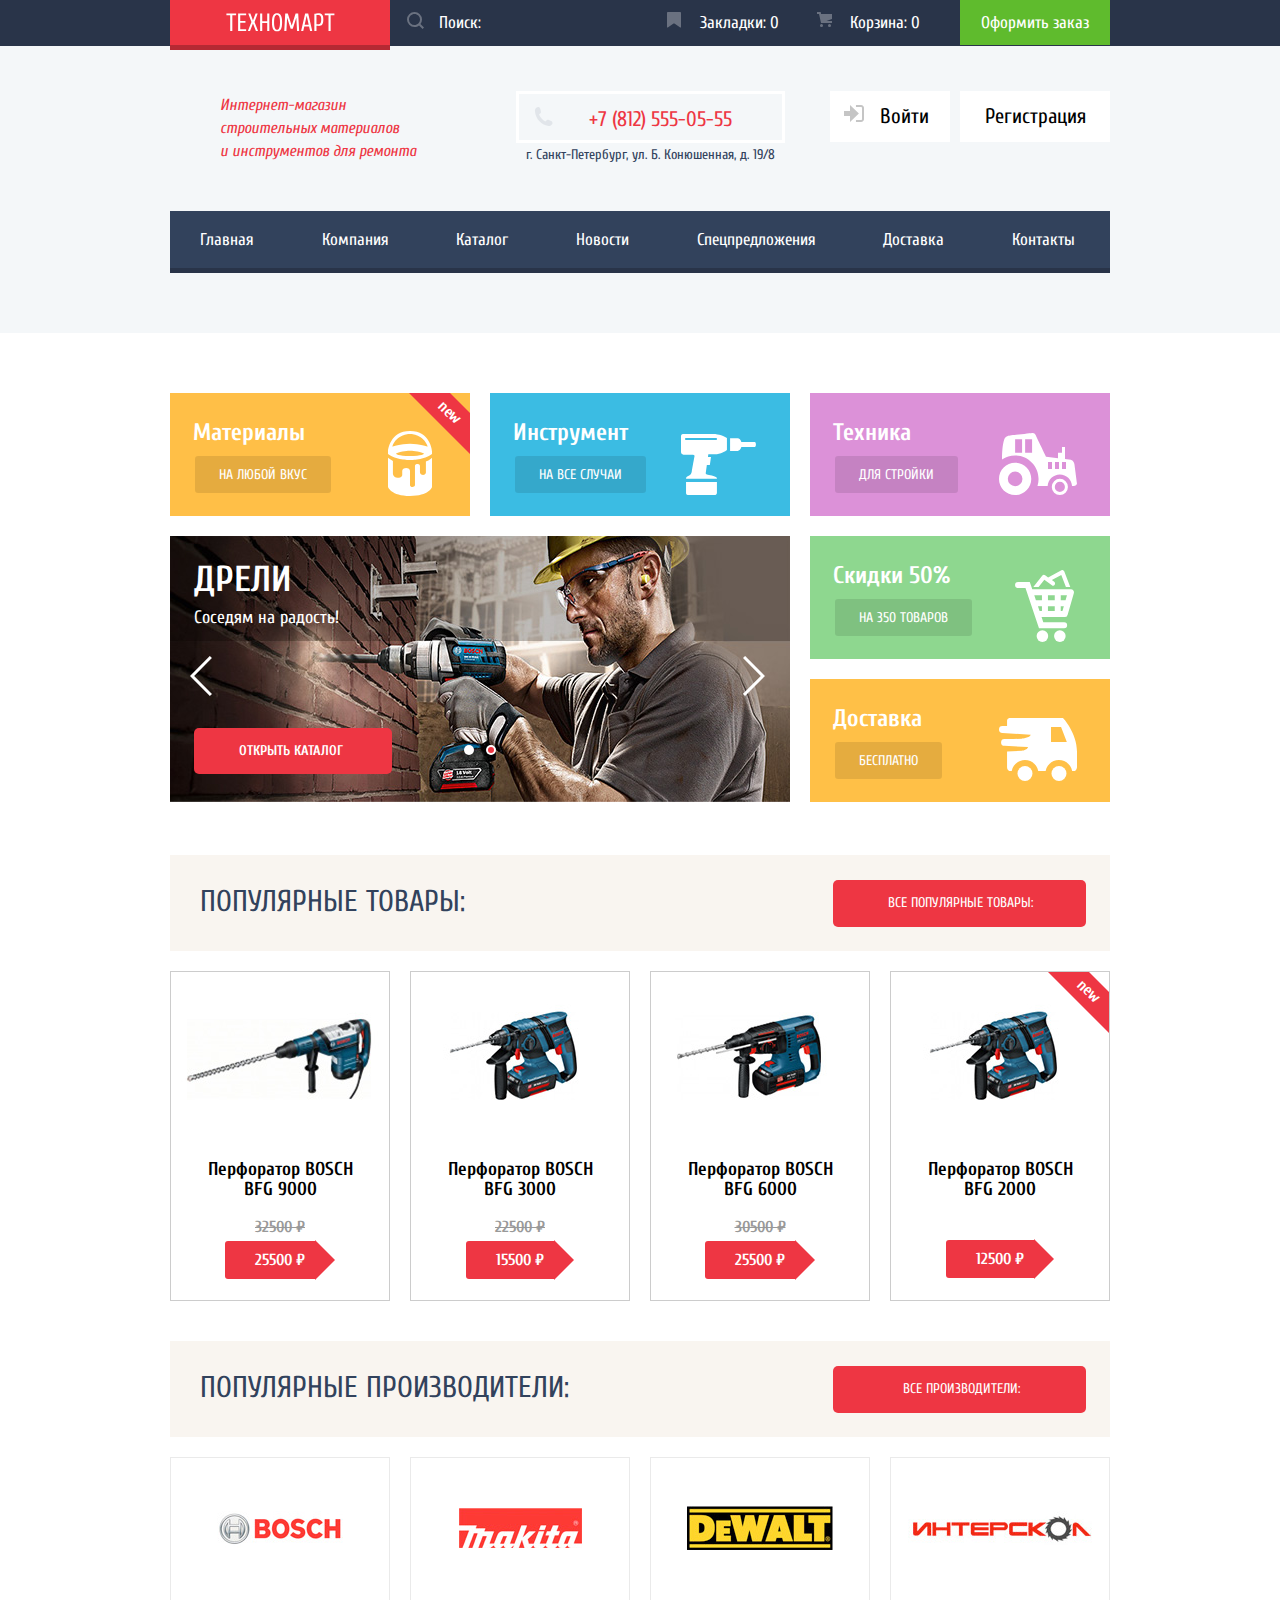
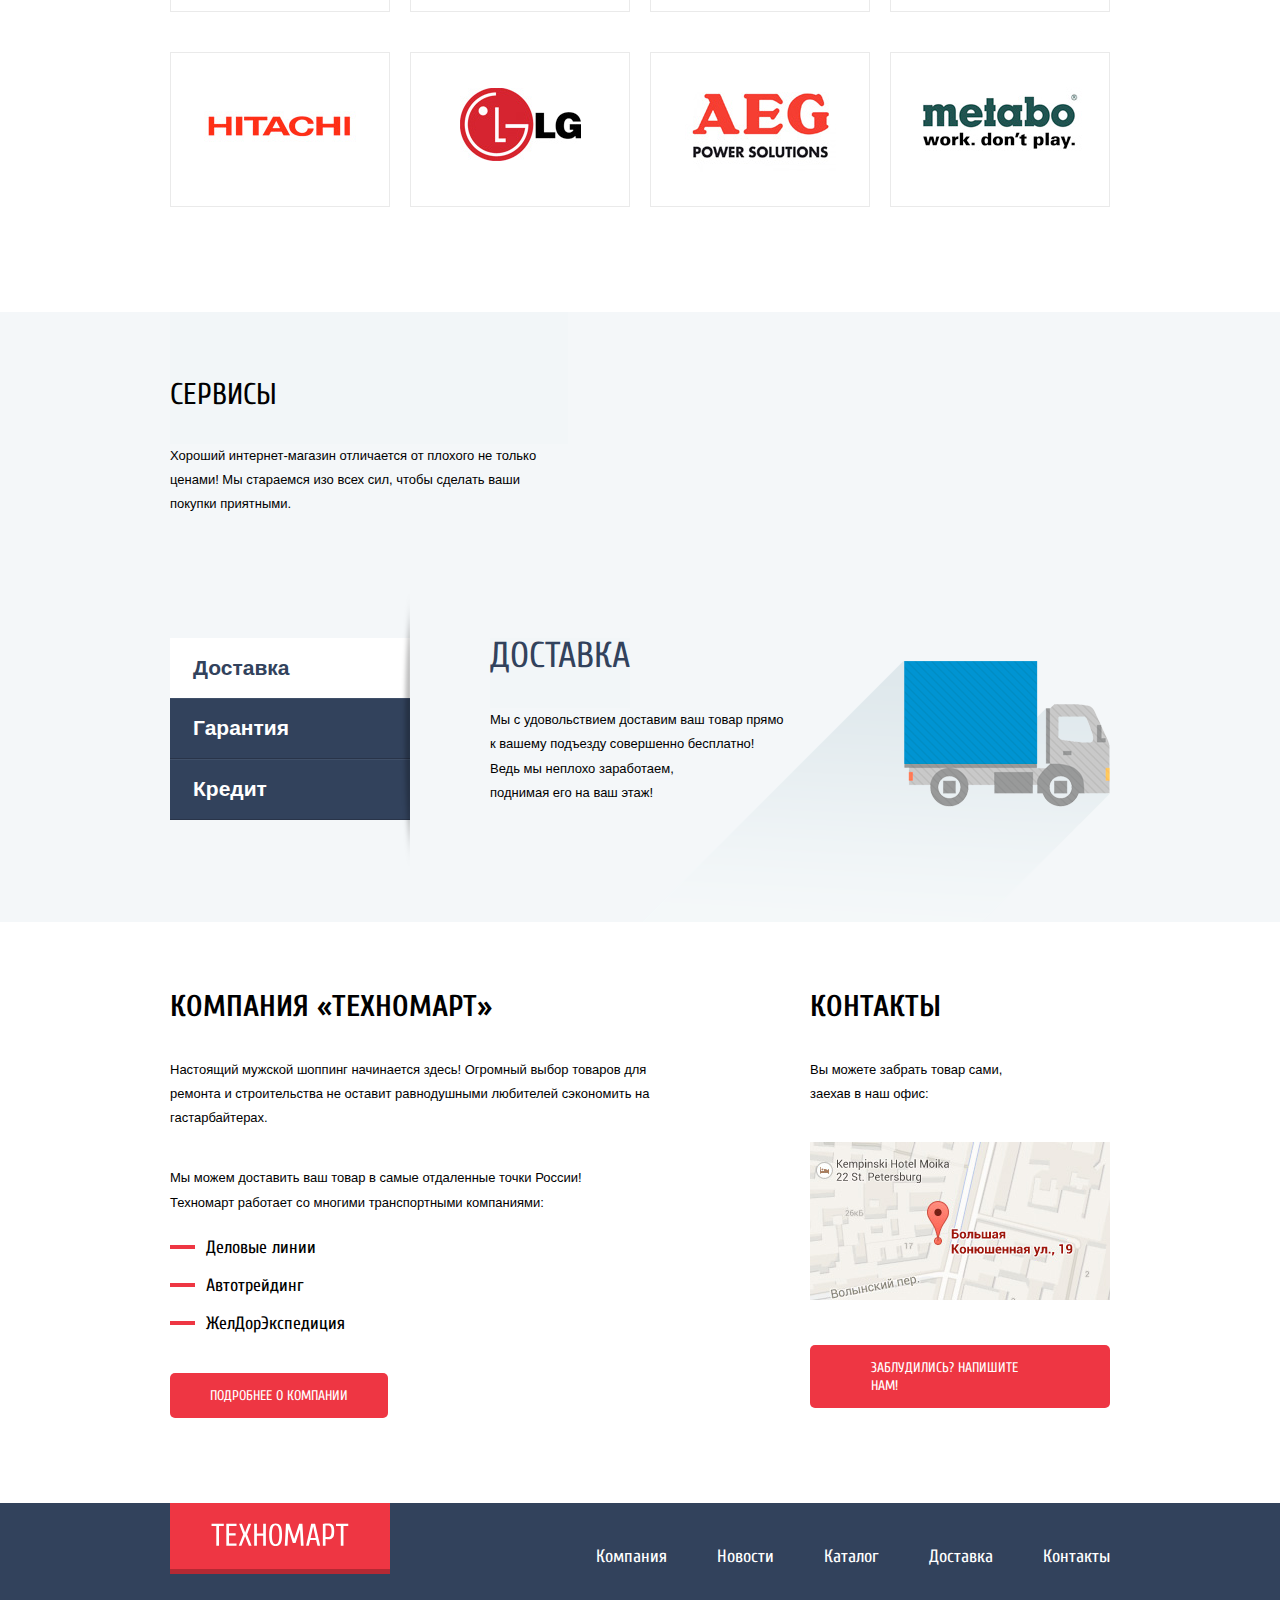
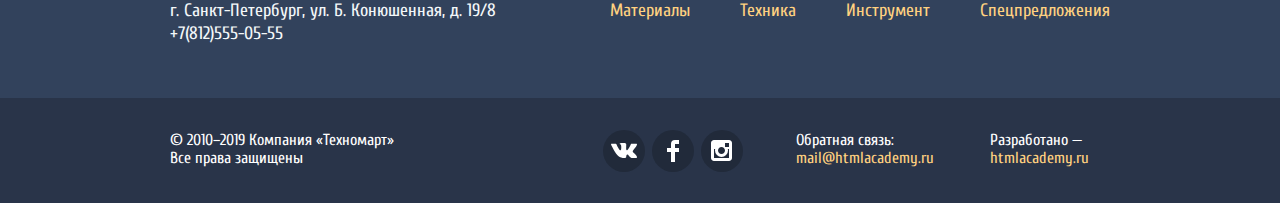
==== commit 46713d98: "Исправляет ошибки" ====
--- a/index.html
+++ b/index.html
@@ -1,201 +1,246 @@
 <!DOCTYPE html>
 <html lang="ru">
-
-<head>
-  <meta charset="utf-8">
-  <title>HTML Academy: Техномарт</title>
-  <link href="https://fonts.googleapis.com/css?family=PT+Sans:400,700&display=swap&subset=cyrillic" rel="stylesheet">
-  <link href="https://fonts.googleapis.com/css?family=Cuprum:400,400i,700&display=swap&subset=cyrillic" rel="stylesheet">
-  <link href="css/normalize.css" rel="stylesheet">
-  <link href="css/style.css" rel="stylesheet">
-</head>
-
-<body>
-<header class="site-header">
-    <div class="header-top">
-      <div class="header-top-wraper">
-        <a class="logo" href="index.html"  aria-label="Логотип компании Техномарт"><img src="img/logo.svg" alt="Логотип Техномарта" width="109" height="19"></a>
-        <form class="header-item" method="get" action="#">
-          <label class="visually-hidden" for="search">Поиск</label>
-          <input type="text" name="search" id="search" placeholder="Поиск:">
-          <button class="button-search" type="submit" aria-label="Найти"></button>
-        </form>
-        <div class="header-link">
-          <a class="tabs" href="#">Закладки: 0</a>
-          <a class="basket" href="#">Корзина: 0</a>
-          <a class="do-order" href="#">Оформить заказ</a>
-        </div>
-      </div>
-    </div>
-
-  <div class="header-middle">
-    <h1 class="site-title">Интернет-магазин строительных материалов и&nbsp;инструментов для ремонта</h1>
-    <div class="header-contacts">
-      <a class="telephone-number" href="tel:+78125550555">+7 (812) 555-05-55</a>
-      <p class="location">г. Санкт-Петербург, ул. Б. Конюшенная, д. 19/8</p>
-    </div>
-    <div class="user-navigation">
-      <a class="login-link" href="#">Войти</a>
-      <a class="sign-in" href="#">Регистрация</a>
-    </div>
-  </div>
-    <nav class="site-navigation">
-      <ul class="site-navigation-list">
-        <li><a href="index.html">Главная</a></li>
-        <li><a href="#">Компания</a></li>
-        <li><a href="catalog.html">Каталог</a></li>
-        <li><a href="#">Новости</a></li>
-        <li><a href="#">Спецпредложения</a></li>
-        <li><a href="#">Доставка</a></li>
-        <li><a href="#">Контакты</a></li>
-      </ul>
-    </nav>
-  </header>
-
-  <main>
-  <div class="container">
-    <section class="advantages">
-      <h2 class="visually-hidden">Преимущества магазина</h2>
-      <ul class="advantages-list">
-        <li class="materials">Материалы
-          <a class="button-advantages materials-button" href="#">на любой вкус</a>
-        </li>
-        <li class="instrument">Инструмент
-          <a class="button-advantages instrument-button" href="#">на все случаи</a>
-        </li>
-        <li class="technique">Техника
-          <a class="button-advantages technique-button" href="#">для стройки</a>
-        </li>
-        <li class="slider">
-          <ul class="slider-list">
-            <li class="slider-item drill">
-              <h3>Дрели</h3>
-              <p>Соседям на радость!</p>
-              <a class="button button-slider" href="catalog.html">Открыть каталог</a>
-            </li>
-            <li class="slider-item perforator">
-              <h3>Перфораторы</h3>
-              <p>Настоящие мужские игрушки</p>
-              <a class="button button-slider" href="#">Открыть каталог</a>
+  <head>
+    <meta charset="utf-8">
+    <title>HTML Academy: Техномарт</title>
+    <link href="https://fonts.googleapis.com/css?family=Cuprum:400,400i,700+PT+Sans:400,700&display=swap&subset=cyrillic" rel="stylesheet">
+    <link href="css/normalize.css" rel="stylesheet">
+    <link href="css/style.css" rel="stylesheet">
+  </head>
+  <body>
+    <header class="site-header">
+      <div class="header-top">
+        <div class="header-top-wraper">
+          <a class="logo" href="index.html"  aria-label="Логотип компании Техномарт">
+            <img src="img/logo.svg" alt="Логотип Техномарта" width="109" height="19">
+          </a>
+          <form class="header-item" method="get" action="#">
+            <label class="visually-hidden" for="search">Поиск</label>
+            <input type="text" name="search" id="search" placeholder="Поиск:">
+            <button class="button-search" type="submit" aria-label="Найти"></button>
+          </form>
+          <div class="header-link">
+            <a class="tabs" href="#">Закладки: 0</a>
+            <a class="basket" href="#">Корзина: 0</a>
+            <a class="do-order" href="#">Оформить заказ</a>
+          </div>
+        </div>
+      </div>
+      <div class="header-middle">
+        <h1 class="site-title">Интернет-магазин строительных материалов и&nbsp;инструментов для ремонта</h1>
+        <div class="header-contacts">
+          <a class="telephone-number" href="tel:+78125550555">+7 (812) 555-05-55</a>
+          <p class="location">г. Санкт-Петербург, ул. Б. Конюшенная, д. 19/8</p>
+        </div>
+        <div class="user-navigation">
+          <a class="login-link" href="#">Войти</a>
+          <a class="sign-in" href="#">Регистрация</a>
+        </div>
+      </div>
+      <nav class="site-navigation">
+        <ul class="site-navigation-list">
+          <li>
+            <a href="index.html">Главная</a>
+          </li>
+          <li>
+            <a href="#">Компания</a>
+          </li>
+          <li>
+            <a href="catalog.html">Каталог</a>
+          </li>
+          <li>
+            <a href="#">Новости</a>
+          </li>
+          <li>
+            <a href="#">Спецпредложения</a>
+          </li>
+          <li>
+            <a href="#">Доставка</a>
+          </li>
+          <li>
+            <a href="#">Контакты</a>
+          </li>
+        </ul>
+      </nav>
+    </header>
+    <main>
+      <div class="container">
+        <section class="advantages">
+          <h2 class="visually-hidden">Преимущества магазина</h2>
+          <ul class="advantages-list">
+            <li class="materials">Материалы
+              <a class="button-advantages materials-button" href="#">на любой вкус</a>
+            </li>
+            <li class="instrument">Инструмент
+              <a class="button-advantages instrument-button" href="#">на все случаи</a>
+            </li>
+            <li class="technique">Техника
+              <a class="button-advantages technique-button" href="#">для стройки</a>
+            </li>
+            <li class="slider">
+              <ul class="slider-list">
+                <li class="slider-item drill">
+                  <h3>Дрели</h3>
+                  <p>Соседям на радость!</p>
+                  <a class="button button-slider" href="catalog.html">Открыть каталог</a>
+                </li>
+                <li class="slider-item perforator">
+                  <h3>Перфораторы</h3>
+                  <p>Настоящие мужские игрушки</p>
+                  <a class="button button-slider" href="#">Открыть каталог</a>
+                </li>
+              </ul>
+              <button class="slider-arrows button-right" type="button" aria-label="Вперед"></button>
+              <button class="slider-arrows button-left" type="button" aria-label="Назад"></button>
+              <div class="slider-controls">
+                <i></i>
+                <i class="active"></i>
+              </div>
+            </li>
+            <li class="advantages-group">
+              <ul>
+                <li class="discount">Скидки 50%
+                  <a class="button-advantages discount-button" href="#">на 350 товаров</a>
+                </li>
+                <li class="delivery-advantages">Доставка
+                  <a class="button-advantages delivery-button" href="#">бесплатно</a>
+                </li>
+              </ul>
             </li>
           </ul>
-          <button class="slider-arrows button-right" type="button" aria-label="Вперед"></button>
-          <button class="slider-arrows button-left" type="button" aria-label="Назад"></button>
-          <div class="slider-controls">
-            <i></i>
-            <i class="active"></i>
-          </div>
-        </li>
-
-         <li class="advantages-group">
-            <ul>
-              <li class="discount">Скидки 50%
-                <a class="button-advantages discount-button" href="#">на 350 товаров</a>
-              </li>
-              <li class="delivery-advantages">Доставка
-                <a class="button-advantages delivery-button" href="#">бесплатно</a>
-              </li>
-            </ul>
-         </li>
-      </ul>
-    </section>
-
-    <section class="popular-goods">
-      <div class="popular-wrapper">
-        <h2 class="heading-site popular-title">Популярные товары:</h2>
-        <a class="button goods-button" href="#">Все популярные товары:</a>
-      </div>
-      <div class="catalog-items">
-        <article class="catalog-item">
-          <div class="image"><img src="img/item-9000.jpg" width="218" height="170" alt="Перфоратор BOSCH BFG 9000"></div>
-          <h3>
-            <a class="catalog-category" href="catalog-item.html"> Перфоратор BOSCH <span>BFG 9000</span></a>
-          </h3>
-          <div class="image-hover">
-            <a class="button-buy" href="#">Купить</a>
-            <a class="button-tabs" href="#">Закладки</a>
-          </div>
-          <div class="catalog-item-price">
-            <del class="deleted-price">32500 ₽</del>
-            <b>25500 ₽</b>
-          </div>
-        </article>
-        <article class="catalog-item">
-          <div class="image"><img src="img/item-3000.jpg" width="218" height="170" alt="Перфоратор BOSCH BFG 3000"></div>
-          <h3>
-            <a class="catalog-category" href="catalog-item.html">Перфоратор BOSCH <span>BFG 3000</span></a>
-          </h3>
-          <div class="image-hover">
-            <a class="button-buy" href="#">Купить</a>
-            <a class="button-tabs" href="#">Закладки</a>
-          </div>
-          <div class="catalog-item-price">
-            <del class="deleted-price">22500 ₽</del>
-            <b>15500 ₽</b>
-          </div>
-        </article>
-        <article class="catalog-item new">
-          <div class="image"><img src="img/item-6000.jpg" width="218" height="170" alt="Перфоратор BOSCH BFG 6000"></div>
-          <h3>
-            <a class="catalog-category" href="catalog-item.html">Перфоратор BOSCH <span>BFG 6000</span></a>
-          </h3>
-          <div class="image-hover">
-            <a class="button-buy" href="#">Купить</a>
-           <a class="button-tabs" href="#">Закладки</a>
-          </div>
-          <div class="catalog-item-price">
-            <del class="deleted-price">30500 ₽</del>
-            <b>25500 ₽</b>
-          </div>
-        </article>
-        <article class="catalog-item catalog-item-new">
-          <div class="image"><img src="img/item-2000.jpg" width="218" height="170" alt="Перфоратор BOSCH BFG 2000"></div>
-          <h3>
-            <a class="catalog-category" href="catalog-item.html">Перфоратор BOSCH <span>BFG 2000</span></a>
-          </h3>
-          <div class="image-hover">
-            <a class="button-buy" href="#">Купить</a>
-            <a class="button-tabs" href="#">Закладки</a>
-          </div>
-          <div class="catalog-item-price no-del-price">
-            <b>12500 ₽</b>
-          </div>
-        </article>
-      </div>
-      </section>
-
+        </section>
+        <section class="popular-goods">
+          <div class="popular-wrapper">
+            <h2 class="heading-site popular-title">Популярные товары:</h2>
+            <a class="button goods-button" href="#">Все популярные товары:</a>
+          </div>
+          <div class="catalog-items">
+            <article class="catalog-item">
+              <div class="image">
+                <img src="img/item-9000.jpg" width="218" height="170" alt="Перфоратор BOSCH BFG 9000">
+              </div>
+              <h3>
+                <a class="catalog-category" href="catalog-item.html">Перфоратор BOSCH
+                  <span>BFG 9000</span>
+                </a>
+              </h3>
+              <div class="image-hover">
+                <a class="button-buy" href="#">Купить</a>
+                <a class="button-tabs" href="#">Закладки</a>
+              </div>
+              <div class="catalog-item-price">
+                <del class="deleted-price">32500 ₽</del>
+                <b>25500 ₽</b>
+              </div>
+            </article>
+            <article class="catalog-item">
+              <div class="image">
+                <img src="img/item-3000.jpg" width="218" height="170" alt="Перфоратор BOSCH BFG 3000">
+              </div>
+              <h3>
+                <a class="catalog-category" href="catalog-item.html">Перфоратор BOSCH
+                  <span>BFG 3000</span>
+                </a>
+              </h3>
+              <div class="image-hover">
+                <a class="button-buy" href="#">Купить</a>
+                <a class="button-tabs" href="#">Закладки</a>
+              </div>
+              <div class="catalog-item-price">
+                <del class="deleted-price">22500 ₽</del>
+                <b>15500 ₽</b>
+              </div>
+            </article>
+            <article class="catalog-item new">
+              <div class="image">
+                <img src="img/item-6000.jpg" width="218" height="170" alt="Перфоратор BOSCH BFG 6000">
+              </div>
+              <h3>
+                <a class="catalog-category" href="catalog-item.html">Перфоратор BOSCH
+                  <span>BFG 6000</span>
+                </a>
+              </h3>
+              <div class="image-hover">
+                <a class="button-buy" href="#">Купить</a>
+                <a class="button-tabs" href="#">Закладки</a>
+              </div>
+              <div class="catalog-item-price">
+                <del class="deleted-price">30500 ₽</del>
+                <b>25500 ₽</b>
+              </div>
+            </article>
+            <article class="catalog-item catalog-item-new">
+              <div class="image">
+                <img src="img/item-2000.jpg" width="218" height="170" alt="Перфоратор BOSCH BFG 2000">
+              </div>
+              <h3>
+                <a class="catalog-category" href="catalog-item.html">Перфоратор BOSCH
+                  <span>BFG 2000</span>
+                </a>
+              </h3>
+              <div class="image-hover">
+                <a class="button-buy" href="#">Купить</a>
+                <a class="button-tabs" href="#">Закладки</a>
+              </div>
+              <div class="catalog-item-price no-del-price">
+                <b>12500 ₽</b>
+              </div>
+            </article>
+          </div>
+        </section>
         <section class="producers-section">
           <div class="popular-wrapper">
             <h2 class="heading-site popular-title">Популярные производители:</h2>
             <a class="button producers-button" href="#">Все производители:</a>
           </div>
           <ul class="producers">
-             <li class="bosch-logo"><img src="img/logos/bosch.jpg" width="126" height="37" alt="Bosch"></li>
-             <li class="makita-logo"><img src="img/logos/makita.jpg" width="123" height="40" alt="Makita"></li>
-             <li class="de-walt-logo"><img src="img/logos/de-walt.jpg" width="146" height="44" alt="DeWalt"></li>
-             <li class="interskol-logo"><img src="img/logos/interskol.jpg" width="200" height="88" alt="Интерскол"></li>
-             <li class="hitachi-logo"><img src="img/logos/hitachi.jpg" width="169" height="31" alt="Hitachi"></li>
-             <li class="lg-logo"><img src="img/logos/lg.jpg" width="121" height="73" alt="LG"></li>
-             <li class="aeg-logo"><img src="img/logos/aeg.jpg" width="151" height="96" alt="AEG"></li>
-             <li class="metabo-logo"><img src="img/logos/metabo.jpg" width="204" height="69" alt="Metabo"></li>
+            <li class="bosch-logo">
+              <img src="img/logos/bosch.jpg" width="126" height="37" alt="Bosch">
+            </li>
+            <li class="makita-logo">
+              <img src="img/logos/makita.jpg" width="123" height="40" alt="Makita">
+            </li>
+            <li class="de-walt-logo">
+              <img src="img/logos/de-walt.jpg" width="146" height="44" alt="DeWalt">
+            </li>
+            <li class="interskol-logo">
+              <img src="img/logos/interskol.jpg" width="200" height="88" alt="Интерскол">
+            </li>
+            <li class="hitachi-logo">
+              <img src="img/logos/hitachi.jpg" width="169" height="31" alt="Hitachi">
+            </li>
+            <li class="lg-logo">
+              <img src="img/logos/lg.jpg" width="121" height="73" alt="LG">
+            </li>
+            <li class="aeg-logo">
+              <img src="img/logos/aeg.jpg" width="151" height="96" alt="AEG">
+            </li>
+            <li class="metabo-logo">
+              <img src="img/logos/metabo.jpg" width="204" height="69" alt="Metabo">
+            </li>
           </ul>
         </section>
       </div>
-
       <section class="services">
         <div class="services-wrapper">
           <div class="services-part">
             <h2 class="heading-site services-title">Сервисы</h2>
-            <p> Хороший интернет-магазин отличается от плохого не только ценами!
-                Мы стараемся изо всех сил, чтобы сделать ваши покупки приятными.</p>
+            <p>Хороший интернет-магазин отличается от плохого не только ценами!
+               Мы стараемся изо всех сил, чтобы сделать ваши покупки приятными.</p>
           </div>
           <div class="services-slider">
             <ul class="services-buttons-list">
-              <li><a class="services-buttons services-buttons-active" href="#">Доставка</a></li>
-              <li><a class="services-buttons" href="#">Гарантия</a></li>
-              <li><a class="services-buttons" href="#">Кредит</a></li>
+              <li>
+                <a class="services-buttons services-buttons-active" href="#">Доставка</a>
+              </li>
+              <li>
+                <a class="services-buttons" href="#">Гарантия</a>
+              </li>
+              <li>
+                <a class="services-buttons" href="#">Кредит</a>
+              </li>
             </ul>
-            <div class=services-slider-items>
+            <div class="services-slider-items">
               <div class="delivery-part">
                 <h2 class="heading-site services-delivery-title">Доставка</h2>
                 <p>Мы с удовольствием доставим ваш товар прямо<br> к вашему подъезду совершенно бесплатно!</p>
@@ -204,8 +249,8 @@
               <div class="garanty-part">
                 <h2 class="heading-site services-delivery-title">Гарантия</h2>
                 <p>Если купленный у нас товар поломается или заискрит,<br> а также в случае пожара, спровоцированного
-                его возгаранием,  вы&nbsp;всегда можете быть уверены в нашей гарантии. Мы обменяем
-                сгоревший товар на новый.<br> Дом уж восстановите как-нибудь сами.</p>
+                   его возгаранием,  вы&nbsp;всегда можете быть уверены в нашей гарантии. Мы обменяем
+                   сгоревший товар на новый.<br> Дом уж восстановите как-нибудь сами.</p>
               </div>
               <div class="credit-part">
                 <h2 class="heading-site services-delivery-title">Кредит</h2>
@@ -216,14 +261,13 @@
           </div>
         </div>
       </section>
-
       <section class="company-presentation">
         <section class="features">
           <h2 class="features-title">Компания «Техномарт»</h2>
           <p>Настоящий мужской шоппинг начинается здесь! Огромный выбор товаров для ремонта и строительства
-          не оставит равнодушными любителей сэкономить на гастарбайтерах.</p>
+             не оставит равнодушными любителей сэкономить на гастарбайтерах.</p>
           <p>Мы можем доставить ваш товар в самые отдаленные точки России!<br>
-          Техномарт работает со многими транспортными компаниями:</p>
+             Техномарт работает со многими транспортными компаниями:</p>
           <ul class="delivery-companies">
             <li>Деловые линии</li>
             <li>Автотрейдинг</li>
@@ -234,104 +278,126 @@
         <section class="main-contacts">
           <h2 class="main-contacts-title">Контакты</h2>
           <p> Вы можете забрать товар сами,<br>заехав в наш офис:</p>
-          <a class="map-index" href="#"><img src="img/map-index.jpg" width="300" height="158" alt="Офис компании по адресу: Санкт-Петербург, ул. Б. Конюшенная, д. 19/8"></a>
+          <a class="map-index" href="#">
+            <img src="img/map-index.jpg" width="300" height="158" alt="Офис компании по адресу: Санкт-Петербург, ул. Б. Конюшенная, д. 19/8">
+          </a>
           <a class="button button-write" href="#">Заблудились? Напишите нам!</a>
         </section>
       </section>
     </main>
-
     <footer class="site-footer">
       <div class="footer-top">
-        <a class="logo logo-footer" href="index.html"><img src="img/logo.svg" alt="Логотип Техномарта" width="138" height="23"></a>
+        <a class="logo logo-footer" href="index.html">
+          <img src="img/logo.svg" alt="Логотип Техномарта" width="138" height="23">
+        </a>
         <ul class="footer-navigation">
-          <li><a href="#">Компания</a></li>
-          <li><a href="#">Новости</a></li>
-          <li><a href="catalog.html">Каталог</a></li>
-          <li><a href="#">Доставка</a></li>
-          <li><a href="#">Контакты</a></li>
+          <li>
+            <a href="#">Компания</a>
+          </li>
+          <li>
+            <a href="#">Новости</a>
+          </li>
+          <li>
+            <a href="catalog.html">Каталог</a>
+          </li>
+          <li>
+            <a href="#">Доставка</a>
+          </li>
+          <li>
+            <a href="#">Контакты</a>
+          </li>
         </ul>
       </div>
       <div class="footer-middle">
         <div class="footer-contacts">
-          <p>г. Санкт-Петербург, ул. Б. Конюшенная, д. 19/8
-          +7(812)555-05-55</p>
+          <p>г. Санкт-Петербург, ул. Б. Конюшенная, д. 19/8 +7(812)555-05-55</p>
         </div>
         <ul class="footer-products">
-          <li><a href="#">Материалы</a></li>
-          <li><a href="#">Техника</a></li>
-          <li><a href="#">Инструмент</a></li>
-          <li><a href="#">Спецпредложения</a></li>
+          <li>
+            <a href="#">Материалы</a>
+          </li>
+          <li>
+            <a href="#">Техника</a>
+          </li>
+          <li>
+            <a href="#">Инструмент</a>
+          </li>
+          <li>
+            <a href="#">Спецпредложения</a>
+          </li>
         </ul>
       </div>
       <div class="footer-bottom">
-      <div class="footer-bottom-wrapper">
-        <p class="footer-copyright">&copy; 2010–2019 Компания «Техномарт»<br>
-        Все права защищены</p>
-        <ul class="social-buttons">
-          <li><a class="social-button vk" href="#">
+        <div class="footer-bottom-wrapper">
+          <p class="footer-copyright">&copy; 2010–2019 Компания «Техномарт» Все права защищены</p>
+          <ul class="social-buttons">
+            <li>
+              <a class="social-button vk" href="#">
                 <span class="visually-hidden">Вконтакте</span>
                 <svg xmlns="http://www.w3.org/2000/svg" width="26" height="15" viewBox="0 0 26 15">
-                <path fill="#FFF" d="M16.138 11.51c.956-.309 2.18 2.04 3.483 2.939.978.681 1.727.534 1.727.534l3.473-.05s1.815-.112.957-1.554c-.071-.12-.503-1.069-2.585-3.022-2.177-2.043-1.882-1.712.739-5.244 1.597-2.153 2.236-3.468 2.036-4.028-.192-.539-1.365-.399-1.365-.399L20.69.713c-.381.001-.704.119-.851.515-.003.004-.621 1.666-1.445 3.079-1.741 2.989-2.436 3.148-2.724 2.961-.661-.433-.494-1.737-.494-2.664 0-2.897.432-4.105-.846-4.417-.427-.104-.739-.172-1.828-.182-1.392-.021-2.574 0-3.244.329-.445.223-.786.712-.579.74.26.035.843.16 1.155.586.401.552.389 1.789.389 1.789s.229 3.411-.54 3.834c-.528.29-1.25-.302-2.803-3.016-.793-1.388-1.392-2.922-1.392-2.922s-.116-.285-.326-.441c-.25-.185-.6-.244-.6-.244L.848.684S.29.7.085.946c-.182.218-.015.668-.015.668s2.909 6.881 6.203 10.347c3.02 3.182 6.452 2.971 6.452 2.971h1.555s.469-.054.709-.312c.224-.24.214-.691.214-.691s-.031-2.109.935-2.419z"/>
+                  <path fill="#ffffff" d="M16.138 11.51c.956-.309 2.18 2.04 3.483 2.939.978.681 1.727.534 1.727.534l3.473-.05s1.815-.112.957-1.554c-.071-.12-.503-1.069-2.585-3.022-2.177-2.043-1.882-1.712.739-5.244 1.597-2.153 2.236-3.468 2.036-4.028-.192-.539-1.365-.399-1.365-.399L20.69.713c-.381.001-.704.119-.851.515-.003.004-.621 1.666-1.445 3.079-1.741 2.989-2.436 3.148-2.724 2.961-.661-.433-.494-1.737-.494-2.664 0-2.897.432-4.105-.846-4.417-.427-.104-.739-.172-1.828-.182-1.392-.021-2.574 0-3.244.329-.445.223-.786.712-.579.74.26.035.843.16 1.155.586.401.552.389 1.789.389 1.789s.229 3.411-.54 3.834c-.528.29-1.25-.302-2.803-3.016-.793-1.388-1.392-2.922-1.392-2.922s-.116-.285-.326-.441c-.25-.185-.6-.244-.6-.244L.848.684S.29.7.085.946c-.182.218-.015.668-.015.668s2.909 6.881 6.203 10.347c3.02 3.182 6.452 2.971 6.452 2.971h1.555s.469-.054.709-.312c.224-.24.214-.691.214-.691s-.031-2.109.935-2.419z"/>
                 </svg>
               </a>
-          </li>
-          <li><a class="social-button facebook" href="#">
+            </li>
+            <li>
+              <a class="social-button facebook" href="#">
                 <span class="visually-hidden">Фейсбук</span>
                 <svg xmlns="http://www.w3.org/2000/svg" width="12" height="22" viewBox="0 0 12 22">
-                    <path fill="#FFF" d="M12 4V0H8a4 4 0 0 0-4 4v4H0v4h4v10h4V12h4V8H8V4h4z"/>
+                  <path fill="#ffffff" d="M12 4V0H8a4 4 0 0 0-4 4v4H0v4h4v10h4V12h4V8H8V4h4z"/>
                 </svg>
-               </a>
-          </li>
-          <li><a class="social-button instagram" href="#">
+              </a>
+            </li>
+            <li>
+              <a class="social-button instagram" href="#">
                 <span class="visually-hidden">Инстаграмм</span>
                 <svg xmlns="http://www.w3.org/2000/svg" width="21" height="21" viewBox="0 0 21 21">
-                    <path fill="#FFF" d="M18 0H3C1.35 0 0 1.35 0 3v15c0 1.65 1.35 3 3 3h15c1.65 0 3-1.35 3-3V3c0-1.65-1.35-3-3-3zm-7.5 7c1.93 0 3.5 1.57 3.5 3.5S12.43 14 10.5 14 7 12.43 7 10.5 8.57 7 10.5 7zM18 18H3V9h1.181A6.504 6.504 0 0 0 4 10.5a6.5 6.5 0 1 0 13 0 6.45 6.45 0 0 0-.181-1.5H18v9zm0-11h-4V3h4v4z"/>
+                  <path fill="#ffffff" d="M18 0H3C1.35 0 0 1.35 0 3v15c0 1.65 1.35 3 3 3h15c1.65 0 3-1.35 3-3V3c0-1.65-1.35-3-3-3zm-7.5 7c1.93 0 3.5 1.57 3.5 3.5S12.43 14 10.5 14 7 12.43 7 10.5 8.57 7 10.5 7zM18 18H3V9h1.181A6.504 6.504 0 0 0 4 10.5a6.5 6.5 0 1 0 13 0 6.45 6.45 0 0 0-.181-1.5H18v9zm0-11h-4V3h4v4z"/>
                 </svg>
-               </a>
-          </li>
-        </ul>
-        <p class="footer-feedback">Обратная связь:<br>
-        <a class="contact-htmlacademy" href="#"> mail@htmlacademy.ru</a></p>
-        <p class="footer-copyright-htmlacademy">Разработано —
-        <a class="contact-htmlacademy" href="https://htmlacademy.ru">htmlacademy.ru</a></p>
-      </div>
+              </a>
+            </li>
+          </ul>
+          <p class="footer-feedback">Обратная связь:
+            <a class="contact-htmlacademy" href="#"> mail@htmlacademy.ru</a>
+          </p>
+          <p class="footer-copyright-htmlacademy">Разработано —
+            <a class="contact-htmlacademy" href="https://up.htmlacademy.ru/htmlcss/25">htmlacademy.ru</a>
+          </p>
+        </div>
+      </div>
+    </footer>
+    <div class="modal modal-map">
+      <iframe src="https://www.google.com/maps/embed?pb=!1m18!1m12!1m3!1d1998.6037872533252!2d30.320858715997577!3d59.938716481876185!2m3!1f0!2f0!3f0!3m2!1i1024!2i768!4f13.1!3m3!1m2!1s0x4696310fca145cc1%3A0x42b32648d8238007!2z0JHQvtC70YzRiNCw0Y8g0JrQvtC90Y7RiNC10L3QvdCw0Y8g0YPQuy4sIDE5LzgsINCh0LDQvdC60YIt0J_QtdGC0LXRgNCx0YPRgNCzLCAxOTExODY!5e0!3m2!1sru!2sru!4v1562587053808!5m2!1sru!2sru" width="940" height="446" frameborder="0" style="border:0" allowfullscreen></iframe>
+      <img src="img/map.jpg" alt="Офис компании по адресу: Санкт-Петербург, ул. Б. Конюшенная, д. 19/8" width="940" height="446">
+      <button class="modal-close" type="button" name="form-close" aria-label="Закрыть"></button>
     </div>
-    </footer>
-
-   <div class="modal modal-map">
-     <iframe src="https://www.google.com/maps/embed?pb=!1m18!1m12!1m3!1d1998.6036253002796!2d30.320858715707587!3d59.938719169054686!2m3!1f0!2f0!3f0!3m2!1i1024!2i768!4f13.1!3m3!1m2!1s0x4696310fca145cc1%3A0x42b32648d8238007!2z0JHQvtC70YzRiNCw0Y8g0JrQvtC90Y7RiNC10L3QvdCw0Y8g0YPQuy4sIDE5LzgsINCh0LDQvdC60YIt0J_QtdGC0LXRgNCx0YPRgNCzLCAxOTExODY!5e0!3m2!1sru!2sru!4v1562163665671!5m2!1sru!2sru" width="940" height="446" frameborder="0" style="border:0" allowfullscreen></iframe>
-     <img src="img/map.jpg" alt="Офис компании по адресу: Санкт-Петербург, ул. Б. Конюшенная, д. 19/8" width="940" height="446">
-     <button class="modal-close" type="button" name="form-close" aria-label="Закрыть"></button>
-   </div>
-
-   <div class="modal write-us">
-     <h2>Напишите нам!</h2>
-     <button class="modal-close" type="button" name="form-close" aria-label="Закрыть"></button>
-     <form class="write-us-form" action="https://echo.htmlacademy.ru" method="post">
-       <label class="name-line">Ваше имя
-         <input type="text" name="username" placeholder="Имя Фамилия" value="username" required>
-       </label>
-       <label class="email-line">Ваш e-mail
-         <input type="email" name="useremail" placeholder="email@example.com" value="username" required>
-       </label>
-       <label class="write-line">Текст письма
-         <textarea class="write-textarea" name="letter" rows="8" required>В свободной форме</textarea>
-       </label>
-       <div class="form-button-footer">
-         <input class="button button-modal" type="submit" value="Отправить" name="Отправить">
-       </div>
-     </form>
-   </div>
-
-   <div class="modal basket-modal">
-     <button class="modal-close" type="button" name="modal-close" aria-label="Закрыть"></button>
-     <p class="basket-text">Товар добавлен в корзину!</p>
-     <div  class="form-button-footer">
-       <a class="button button-basket" href="#">Оформить заказ</a>
-       <a class="button next-shopping" href="catalog.html">Продолжить покупки</a>
-     </div>
-   </div>
-   <script src="js/write-us.js"></script>
-   <script src="js/modal-map.js"></script>
- </body>
+    <div class="modal write-us">
+      <h2>Напишите нам!</h2>
+      <button class="modal-close" type="button" name="form-close" aria-label="Закрыть"></button>
+      <form class="write-us-form" action="https://echo.htmlacademy.ru" method="post">
+        <label class="name-line">Ваше имя
+          <input type="text" name="username" placeholder="Имя Фамилия" value="username" required>
+        </label>
+        <label class="email-line">Ваш e-mail
+          <input type="email" name="useremail" placeholder="email@example.com" value="username" required>
+        </label>
+        <label class="write-line">Текст письма
+          <textarea class="write-textarea" name="letter" rows="8" required>В свободной форме</textarea>
+        </label>
+        <div class="form-button-footer">
+          <input class="button button-modal" type="submit" value="Отправить" name="Отправить">
+        </div>
+      </form>
+    </div>
+    <div class="modal basket-modal">
+      <button class="modal-close" type="button" name="modal-close" aria-label="Закрыть"></button>
+      <p class="basket-text">Товар добавлен в корзину!</p>
+      <div class="form-button-footer">
+        <a class="button button-basket" href="#">Оформить заказ</a>
+        <a class="button next-shopping" href="catalog.html">Продолжить покупки</a>
+      </div>
+    </div>
+    <script src="js/write-us.min.js"></script>
+    <script src="js/modal-basket.min.js"></script>
+    <script src="js/modal-map.min.js"></script>
+  </body>
 </html>
--- a/css/style.css
+++ b/css/style.css
@@ -42,10 +42,6 @@
   clip: rect(0 0 0 0);
   overflow: hidden;
 }
-
-/*:focus {
-  outline: 3px solid #ffa247;
-}*/
 
 .site-header {
   min-height: 320px;
@@ -281,7 +277,6 @@
   background-repeat: no-repeat;
   background-position: 0 0;
   opacity: 0.3;
-
 }
 
 .basket::before {
@@ -308,7 +303,7 @@
 
 .tabs:active::before,
 .basket:active::before {
- opacity: 0.5;
+  opacity: 0.5;
 }
 
 .tabs:active,
@@ -353,7 +348,7 @@
       align-self: center;
 }
 
-.page-title{
+.page-title {
   font-size: 30px;
   line-height: 1;
   text-align: left;
@@ -473,7 +468,7 @@
   padding-right: 39px;
 }
 
-.userpic a:hover + .userpic svg path {
+.userpic a:hover + .userpic svg {
   fill: #32425c;
 }
 
@@ -499,7 +494,7 @@
   color: #ee3643;
 }
 
-.user-line2 a:active{
+.user-line2 a:active {
   color: rgba(50, 66, 92, 0.3);
 }
 
@@ -556,9 +551,9 @@
 }
 
 .site-navigation-list a {
- display: block;
- padding-left: 0;
- padding: 20px 35px 25px 30px;
+  display: block;
+  padding-left: 0;
+  padding: 20px 35px 25px 30px;
 }
 
 .site-navigation a:hover {
@@ -591,8 +586,8 @@
  margin-top: 0;
 
  position: relative;
-
-}
+}
+
 .login-link::before,
 .login-link:active::before {
   content: "";
@@ -638,8 +633,8 @@
   width: 940px;
   margin: 0 auto;
   padding: 0;
-
-}
+}
+
 .main-content {
   display: -webkit-box;
   display: -ms-flexbox;
@@ -653,6 +648,7 @@
 .advantages-list li {
   list-style: none;
 }
+
 .advantages-list {
   margin-top: 0;
   padding-left: 0;
@@ -854,6 +850,7 @@
 
 .drill {
   background-image: url("../img/slider-image1.jpg");
+  background-color: #685c53;
   z-index: 2;
 }
 
@@ -870,6 +867,7 @@
 .perforator {
   display: none;
   background-image: url("../img/slider-image2.jpg");
+  background-color: #685c53;
   z-index: 1;
 }
 
@@ -1237,7 +1235,7 @@
       flex-wrap: wrap;
 }
 
-.delivery-part{
+.delivery-part {
   background-image: url("../img/delivery.png");
   background-repeat: no-repeat;
   background-position: 100% 100%;
@@ -1356,6 +1354,9 @@
   vertical-align: bottom;
 }
 
+.map-index {
+  background-color: #f5f3ed;
+}
 .delivery-companies {
   padding-left: 0;
   margin-top: 23px;
@@ -1636,6 +1637,8 @@
   width: 95px;
   padding-top: 10px;
   padding-bottom: 15px;
+  border: none;
+  border-radius: 5px;
 }
 
 .marks span {
@@ -1693,10 +1696,6 @@
   padding-bottom: 9px;
 }
 
-.filter-option label {
-  position: relative;
-}
-
 .filter-input-checkbox + label::before {
   content: "";
   width: 35px;
@@ -1773,6 +1772,8 @@
   vertical-align: middle;
 }
 
+
+
 .filter-input-radiobutton:hover + label::before {
   content: "";
   width: 35px;
@@ -1804,11 +1805,12 @@
  opacity: 0.3;
 }
 
-.filter-input-radiobutton:checked:focus,
-.filter-input-checkbox:checked:focus,
-.filter-input-checkbox:focus,
-.filter-input-radiobutton:focus {
- outline: 3px solid #ffa247;
+.filter-input:focus ~ label {
+  outline: -webkit-focus-ring-color auto 5px;
+  /*outline-color: rgb(77, 144, 254);
+  outline-offset: -2px;
+  outline-style: auto;
+  outline-width: 5px;*/
 }
 
 .catalog {
@@ -1900,10 +1902,7 @@
 .catalog-item .image {
   width: 218px;
   height: 168px;
-}
-
-.catalog-item .image img {
-  max-width: 100%;
+  background-color: #6d9ebf;
 }
 
 .catalog-item h3 {
@@ -1941,7 +1940,6 @@
   margin: 10px auto;
   margin-bottom: 20px;
   padding: 10px 30px;
-  border: 1px solid #ee3643;
   color: #ffffff;
   background: #ee3643;
   border-radius: 3px;
@@ -2177,8 +2175,6 @@
   text-align: justify;
 }
 
-/* footer */
-
 .site-footer {
   font-size: 18px;
   line-height: 1.33;
@@ -2308,6 +2304,8 @@
   padding-bottom: 30px;
   padding-left: 0px;
   margin-right: 161px;
+  width: 228px;
+  box-sizing: border-box;
 }
 
 .social-buttons {
@@ -2459,6 +2457,7 @@
   z-index: 1;
   margin: 0;
 }
+
 .modal-map iframe {
   position: relative;
   z-index: 7;
@@ -2477,47 +2476,6 @@
   padding-right: 80px;
   padding-top: 0px;
   display: none;
-}
-
-@-webkit-keyframes bounce {
-  0% { -webkit-transform: translateY(-2000px); transform: translateY(-2000px); }
-  70% { -webkit-transform: translateY(30px); transform: translateY(30px); }
-  90% { -webkit-transform: translateY(-10px); transform: translateY(-10px); }
-  100% { -webkit-transform: translateY(0); transform: translateY(0); }
-}
-
-@keyframes bounce {
-  0% { -webkit-transform: translateY(-2000px); transform: translateY(-2000px); }
-  70% { -webkit-transform: translateY(30px); transform: translateY(30px); }
-  90% { -webkit-transform: translateY(-10px); transform: translateY(-10px); }
-  100% { -webkit-transform: translateY(0); transform: translateY(0); }
-}
-
-.modal-show {
-  display: block;
-  -webkit-animation-name: bounce;
-          animation-name: bounce;
-  -webkit-animation-duration: 0.6s;
-          animation-duration: 0.6s;
-}
-
-@-webkit-keyframes shake {
-  0%, 100% { -webkit-transform: translateX(0); transform: translateX(0); }
-  10%, 30%, 50%, 70%, 90% { -webkit-transform: translateX(-10px); transform: translateX(-10px); }
-  20%, 40%, 60%, 80% { -webkit-transform: translateX(10px); transform: translateX(10px); }
-}
-
-@keyframes shake {
-  0%, 100% { -webkit-transform: translateX(0); transform: translateX(0); }
-  10%, 30%, 50%, 70%, 90% { -webkit-transform: translateX(-10px); transform: translateX(-10px); }
-  20%, 40%, 60%, 80% { -webkit-transform: translateX(10px); transform: translateX(10px); }
-}
-
-.modal-error {
-  -webkit-animation-name: shake;
-          animation-name: shake;
-  -webkit-animation-duration: 0.6s;
-          animation-duration: 0.6s;
 }
 
 .write-us h2 {
@@ -2669,11 +2627,12 @@
 .button-basket {
   margin-left: 80px;
   width: 220px;
-  padding-left: 44px;
+  padding-left: 59px;
   -webkit-box-sizing: border-box;
           box-sizing: border-box;
   margin-right: 0;
   margin-top: 37px;
+  box-sizing: border-box;
 }
 
 .form-button-footer .next-shopping {
@@ -2709,2485 +2668,12 @@
   background-color: transparent;
   z-index: 8;
 }
-/*{
-  outline: 1px solid red;
-}*/
-
-body {
-  margin: 0;
-  padding: 0;
-  font-family: "Cuprum", Arial, sans-serif;
-  font-size: 13px;
-  line-height: 1.85;
-  font-weight: 400;
-  color: #000000;
-  background-color: #ffffff;
-}
-
-a {
-  text-decoration: none;
-  color: #ffffff;
-}
-
-img {
-  max-width: 100%;
-  height: auto;
-}
-
-.visually-hidden:not(:focus):not(:active),
-input[type="checkbox"].visually-hidden,
-input[type="radio"].visually-hidden {
-  position: absolute;
-
-  width: 1px;
-  height: 1px;
-  margin: -1px;
-  border: 0;
-  padding: 0;
-
-  white-space: nowrap;
-
-  -webkit-clip-path: inset(100%);
-
-          clip-path: inset(100%);
-  clip: rect(0 0 0 0);
-  overflow: hidden;
-}
-
-:focus {
-  outline: 3px solid #ffa247;
-}
-
-.site-header {
-  min-height: 320px;
-  margin-bottom: 60px;
-  background-color: #f4f7f9;
-  width: 100%;
-  padding: 0;
-  display: -webkit-box;
-  display: -ms-flexbox;
-  display: flex;
-  -webkit-box-orient: vertical;
-  -webkit-box-direction: normal;
-      -ms-flex-direction: column;
-          flex-direction: column;
-  -webkit-box-pack: justify;
-      -ms-flex-pack: justify;
-          justify-content: space-between;
-  -ms-flex-wrap: wrap;
-      flex-wrap: wrap;
-}
-
-.site-header-inner {
-  margin-bottom: 0;
-}
-
-.header-top {
-  background-color: #293449;
-  display: -webkit-box;
-  display: -ms-flexbox;
-  display: flex;
-  width: 100%;
-  -webkit-box-align: center;
-      -ms-flex-align: center;
-          align-items: center;
-  margin-left: auto;
-  margin-right: auto;
-  margin-bottom: 45px;
-  line-height: 1.06;
-  -webkit-box-pack: justify;
-      -ms-flex-pack: justify;
-          justify-content: space-between;
-  -ms-flex-wrap: wrap;
-      flex-wrap: wrap;
-}
-
-.header-top-wraper {
-  width: 940px;
-  display: -webkit-box;
-  display: -ms-flexbox;
-  display: flex;
-  -webkit-box-align: center;
-      -ms-flex-align: center;
-          align-items: center;
-  margin: 0 auto;
-  -webkit-box-pack: justify;
-      -ms-flex-pack: justify;
-          justify-content: space-between;
-  -ms-flex-wrap: wrap;
-      flex-wrap: wrap;
-}
-
-.header-middle {
-  display: -webkit-box;
-  display: -ms-flexbox;
-  display: flex;
-  -webkit-box-pack: justify;
-      -ms-flex-pack: justify;
-          justify-content: space-between;
-  width: 940px;
-  -webkit-box-align: start;
-      -ms-flex-align: start;
-          align-items: flex-start;
-  margin-bottom: 45px;
-  margin-left: auto;
-  margin-right: auto;
-  -ms-flex-wrap: wrap;
-      flex-wrap: wrap;
-}
-
-.logo {
-  -webkit-box-shadow: inset 0px -5px 0 0 rgba(0, 0, 0, 0.24);
-          box-shadow: inset 0px -5px 0 0 rgba(0, 0, 0, 0.24);
-  background-color: #ee3643;
-  width: 220px;
-  display: block;
-  text-align: center;
-  padding-top: 13px;
-  padding-bottom: 15px;
-  margin-bottom: -5px;
-  margin-top: 0;
-}
-
-.logo:hover {
-  background-color: #ca2c37;
-}
-
-.logo:active {
-  background-color: #ba2732;
-}
-
-.header-item {
-  font-size: 17px;
-  color: #ffffff;
-  margin: 0 auto;
-  padding: 0px;
-  position: relative;
-  -webkit-box-flex: 1;
-      -ms-flex-positive: 1;
-          flex-grow: 1;
-}
-
-.header-item input[type="text"] {
-  position: relative;
-  background-color: #293449;
-  display: block;
-  width: 100%;
-  border: none;
-  padding: 13px;
-  padding-left: 49px;
-  -webkit-box-sizing: border-box;
-          box-sizing: border-box;
-}
-
-.header-item input[type="text"]::-webkit-input-placeholder {
-  color: #ffffff;
-}
-
-.header-item input[type="text"]:-ms-input-placeholder {
-  color: #ffffff;
-}
-
-.header-item input[type="text"]::-ms-input-placeholder {
-  color: #ffffff;
-}
-
-.header-item input[type="text"]::placeholder {
-  color: #ffffff;
-}
-.header-item input:focus {
-  background-color: #ffffff;
-  width: 100%;
-}
-
-.button-search {
-  position: absolute;
-  top: 5px;
-  left: 10px;
-  background-image: url("../img/icons/icon-search.svg");
-  width: 17px;
-  height: 17px;
-  padding: 15px;
-  background-color: transparent;
-  background-repeat: no-repeat;
-  background-position: 50% 50%;
-  opacity: 0.3;
-  z-index: 5;
-  cursor: pointer;
-  border: none;
-}
-
-.header-item input:focus + .button-search {
-  background-image: url("../img/icons/icon-search-red.svg");
-  background-repeat: no-repeat;
-  background-position: 50% 50%;
-  z-index: 6;
-  opacity: 1;
-  width: 17px;
-  height: 17px;
-  top: 5px;
-  left: 10px;
-  cursor: pointer;
-  border: none;
-}
-
-.header-item input:focus {
-  outline: none;
-}
-
-.button-search:hover {
-  opacity: 1;
-  fill: #ffffff;
-}
-
-.header-link {
-  display: -webkit-box;
-  display: -ms-flexbox;
-  display: flex;
-  font-size: 17px;
-  font-weight: normal;
-  margin: 0;
-  -ms-flex-wrap: wrap;
-      flex-wrap: wrap;
-}
-
-.tabs {
-  display: block;
-  width: 80px;
-  padding-top: 14px;
-  padding-bottom: 13px;
-  padding-left: 50px;
-  padding-right: 20px;
-  white-space: nowrap;
-  margin: 0 auto;
-  position: relative;
-}
-
-.basket {
-  display: block;
-  width: 80px;
-  padding-top: 14px;
-  padding-bottom: 13px;
-  padding-left: 50px;
-  padding-right: 30px;
-  white-space: nowrap;
-  margin: 0 auto;
-  position: relative;
-}
-
-.catalog-basket {
-  background-color: #ee3643;
-}
-.tabs::before {
-  content: "";
-
-  position: absolute;
-  top: 12px;
-  left: 17px;
-
-  width: 14px;
-  height: 16px;
-
-  background-image: url("../img/icons/icon-bookmark.svg");
-  background-repeat: no-repeat;
-  background-position: 0 0;
-  opacity: 0.3;
-
-}
-
-.basket::before {
-  content: "";
-
-  position: absolute;
-  top: 12px;
-  left: 17px;
-
-  width: 15px;
-  height: 15px;
-
-  background-image: url("../img/icons/cart-icon.svg");
-  background-repeat: no-repeat;
-  background-position: 0 0;
-  opacity: 0.3;
-  background-color: #29344;
-}
-
-.tabs:hover::before,
-.basket:hover::before {
-  opacity: 1;
-}
-
-.tabs:active::before,
-.basket:active::before {
- opacity: 0.5;
-}
-
-.tabs:active,
-.basket:active {
-  color: rgba(255, 255, 255, 0.6);
-  background-color: #161d29;
-}
-
-.do-order {
-  background-color: #5fbb2d;
-  display: block;
-  width: 150px;
-  padding-top: 14px;
-  padding-bottom: 13px;
-  text-align: center;
-  white-space: nowrap;
-  margin: 0 auto;
-}
-
-.do-order:hover {
-  background-color: #518534;
-  opacity: 0.5;
-}
-
-.do-order:active {
-  opacity: 1;
-  background-color: #63a63e;
-}
-
-.site-title {
-  font-size: 16px;
-  font-style: italic;
-  font-weight: 400;
-  line-height: 1.44;
-  color: #ee3643;
-  width: 200px;
-  padding-left: 50px;
-  padding-right: 50px;
-  margin: 0;
-  -ms-flex-item-align: center;
-      -ms-grid-row-align: center;
-      align-self: center;
-}
-
-.page-title{
-  font-size: 30px;
-  line-height: 1;
-  text-align: left;
-  color: #32425c;
-  width: auto;
-  background-color: #f2f6f8;
-  padding-top: 30px;
-  padding-bottom: 35px;
-  padding-left: 30px;
-  margin: 0;
-}
-
-.telephone-number {
-  position: relative;
-  font-size: 21px;
-  line-height: 1;
-  margin: 0 auto;
-  color: #ee3643;
-  width: auto;
-  border: solid 3px #ffffff;
-  padding-top: 15px;
-  padding-bottom: 10px;
-  padding-left: 70px;
-  padding-right: 50px;
-  display: block;
-  line-height: 1;
-}
-
-.telephone-number::before {
-  content: "";
-
-  position: absolute;
-  top: 13px;
-  left: 15px;
-
-  width: 19px;
-  height: 19px;
-
-  background-image: url("../img/icons/icon-phone.svg");
-  background-repeat: no-repeat;
-  background-position: 0 0;
-  opacity: 0.3;
-}
-
-.location {
-  font-size: 14px;
-  line-height: 1.71;
-  text-align: center;
-  color: #32425c;
-  margin-top: 0;
-  margin-bottom: 0;
-}
-
-.header-contacts {
-  width: 320px;
-  display: -webkit-box;
-  display: -ms-flexbox;
-  display: flex;
-  -webkit-box-orient: vertical;
-  -webkit-box-direction: normal;
-      -ms-flex-direction: column;
-          flex-direction: column;
-  margin: 0 auto;
-}
-
-.user-navigation {
-  font-size: 21px;
-  line-height: 1;
-  display: -webkit-box;
-  display: -ms-flexbox;
-  display: flex;
-  margin: 0;
-}
-
-.user-profile {
- margin: 0;
-}
-
-.user-line1 {
-  min-width:183px;
-  background-color: #ffffff;
-  padding-top: 15px;
-  padding-left: 13px;
-  padding-right: 10px;
-  padding-bottom: 10px;
-}
-
-.icon-user use {
-  left: 15px;
-  vertical-align: middle;
-  margin-right: 14px;
-}
-
-.userpic svg,
-.exit svg {
-  fill: #c5c5c5;
-}
-
-.userpic svg {
-  padding-right: 8px;
-}
-
-.userpic:hover svg,
-.exit svg:hover {
-  fill: #32425C;
-}
-
-.userpic:active svg,
-.exit svg:active {
-  fill: #c5c5c5;
-}
-
-.userpic {
-  font-size: 21px;
-  line-height: 1;
-  color: #000000;
-  padding-right: 39px;
-}
-
-.userpic a:hover + .userpic svg path {
-  fill: #32425c;
-}
-
-.userpic:active {
-  color: rgba(0, 0, 0, 0.3);
-}
-
-.user-line2 a,
-.exit {
-  font-size: 16px;
-  line-height: 1.13;
-  color: #32425c;
-  text-decoration: underline;
-}
-
-.user-line2 {
-  margin-top: 10px;
-  padding-left: 20px;
-  margin-bottom: 0;
-}
-
-.user-line2 a:hover {
-  color: #ee3643;
-}
-
-.user-line2 a:active{
-  color: rgba(50, 66, 92, 0.3);
-}
-
-.user-line2-account {
-  padding-left: 32px;
-  position: relative;
-}
-
-.user-line2-account::before {
-  content: "";
-  top: 7px;
-  left: 15px;
-  border-radius: 50%;
-  width: 4px;
-  height: 4px;
-  background-color: #32425c;
-  z-index: 3;
-  display: inline-block;
-  position: absolute;
-  vertical-align: middle;
-}
-
-.site-navigation {
-  font-size: 17px;
-  line-height: 1;
-  color: #ffffff;
-  width: 940px;
-  min-height: 60px;
-  -webkit-box-shadow: inset 0px -5px 0 0 #293449;
-          box-shadow: inset 0px -5px 0 0 #293449;
-  background-color: #32425c;
-  list-style: none;
-  text-align: center;
-  padding-left: 0;
-  padding-bottom: 0;
-  margin-top: 0;
-  margin-left: auto;
-  margin-right: auto;
-  margin-bottom: 60px;
-}
-
-.site-navigation-list {
-  display: -webkit-box;
-  display: -ms-flexbox;
-  display: flex;
-  -webkit-box-pack: justify;
-      -ms-flex-pack: justify;
-          justify-content: space-between;
-  padding-left: 0;
-  list-style: none;
-  margin: 0 auto;
-  -ms-flex-wrap: wrap;
-      flex-wrap: wrap;
-}
-
-.site-navigation-list a {
- display: block;
- padding-left: 0;
- padding: 20px 35px 25px 30px;
-}
-
-.site-navigation a:hover {
-  background-color: #293449;
-  -webkit-box-shadow: inset 0px -5px 0 0 #293449;
-          box-shadow: inset 0px -5px 0 0 #293449;
-}
-
-.site-navigation a:active {
-  background-color: #1d2739;
-  color: rgba(255, 255, 255, 0.5);
-}
-
-.login-link,
-.sign-in {
-  background-color: #ffffff;
-  color: #000000;
-  padding-top: 15px;
-  padding-bottom: 15px;
-}
-
-.login-link {
- display: block;
- width: 45px;
-
- padding-left: 50px;
- padding-right: 25px;
-
- margin-right: 10px;
- margin-top: 0;
-
- position: relative;
-
-}
-.login-link::before,
-.login-link:active::before {
-  content: "";
-
-  position: absolute;
-  top: 14px;
-  left: 14px;
-
-  width: 20px;
-  height: 17px;
-
-  background-image: url("../img/icons/icon-login.svg");
-  background-repeat: no-repeat;
-  background-position: 0 0;
-}
-
-.login-link:hover::before {
-  background-image: url("../img/icons/icon-login-blue.svg");
-}
-
-.login-link:active::before {
-  background-image: url("../img/icons/icon-login.svg");
-}
-
-.sign-in {
- display: block;
- width: 100px;
- padding-left: 25px;
- padding-right: 25px;
-}
-
-.login-link:hover,
-.sign-in:hover {
-  color: #ee3643;
-}
-
-.login-link:active,
-.sign-in:active {
-  color: rgba(0, 0, 0, 0.3);
-}
-
-.container {
-  width: 940px;
-  margin: 0 auto;
-  padding: 0;
-
-}
-.main-content {
-  display: -webkit-box;
-  display: -ms-flexbox;
-  display: flex;
-  font-family: "PT Sans", Arial, sans-serif;
-  -webkit-box-pack: justify;
-      -ms-flex-pack: justify;
-          justify-content: space-between;
-}
-
-.advantages-list li {
-  list-style: none;
-}
-.advantages-list {
-  margin-top: 0;
-  padding-left: 0;
-  margin-right: 0;
-  margin-bottom: 53px;
-  display: -webkit-box;
-  display: -ms-flexbox;
-  display: flex;
-  -ms-flex-wrap: wrap;
-      flex-wrap: wrap;
-  font-size: 24px;
-  font-weight: bold;
-  line-height: 1.25;
-  text-align: left;
-  color: #ffffff;
-}
-
-.materials,
-.instrument,
-.technique,
-.discount,
-.delivery-advantages {
-  width: 277px;
-  min-height: 98px;
-  padding-top: 25px;
-  padding-left: 23px;
-  position: relative;
-}
-
-.materials a,
-.instrument a,
-.technique a,
-.discount a,
-.delivery-advantages a {
-  font-size: 14px;
-  font-weight: normal;
-  line-height: 1.29;
-  text-align: center;
-  color: #ffffff ;
-  text-transform: uppercase;
-  border-radius: 3px;
-  padding-top: 10px;
-  padding-left: 24px;
-  padding-bottom: 8px;
-  padding-right: 24px;
-  display: inline-block;
-  margin-top: 0;
-  margin-bottom: 0;
-  vertical-align: middle;
-}
-
-.advantages-group ul {
-  padding: 0;
-  margin-left: 20px;
-}
-
-.materials {
-  background-color: #ffbf47;
-  margin-right: 20px;
-  margin-bottom: 20px;
-
-  background-image: url("../img/icons/icon-materials.svg");
-  background-repeat: no-repeat;
-  background-position: 85% 65%;
-  position: relative;
-  overflow: hidden;
-}
-
-.materials::after,
-.catalog-item-new::after {
-  content: "new";
-
-  height: 25px;
-  width: 90px;
-  background-color: #ee3643;
-
-  color: #ffffff;
-  position: absolute;
-  top: 5px;
-  right: -24px;
-
-  font-size: 16px;
-  text-align: center;
-  -webkit-transform: rotate(45deg);
-      -ms-transform: rotate(45deg);
-          transform: rotate(45deg);
-  display: inline-block;
-  vertical-align: middle;
-  padding-top: 4px;
-}
-
-.instrument {
-  background-color: #3bbce3;
-  margin-right: 20px;
-  margin-bottom: 20px;
-
-  background-image: url("../img/icons/icon-instrument.svg");
-  background-repeat: no-repeat;
-  background-position: 85% 65%;
-}
-
-.technique {
-  background-color: #dc91d8;
-  margin-bottom: 20px;
-
-  background-image: url("../img/icons/icon-technique.svg");
-  background-repeat: no-repeat;
-  background-position: 85% 65%;
-}
-
-.discount {
-  background-color: #8ed78f;
-  margin-bottom: 20px;
-
-  background-image: url("../img/icons/icon-discount.svg");
-  background-repeat: no-repeat;
-  background-position: 85% 65%;
-}
-
-.delivery-advantages {
-  background-color: #ffc047;
-  background-image: url("../img/icons/icon-delivery.svg");
-  background-repeat: no-repeat;
-  background-position: 85% 65%;
-}
-
-.button {
-  display: inline-block;
-  font-size: 14px;
-  line-height: 1.29;
-  color: #ffffff;
-  background-color: #ee3643;
-  border: none;
-  padding-top: 14px;
-  padding-bottom: 12px;
-  text-transform: uppercase;
-  border-radius: 5px;
-  vertical-align: middle;
-}
-
-.button:hover {
-  background-color: #ca2c37;
-}
-
-.button:active {
-  background-color: #ba2732;
-}
-
-.button-advantages {
-  position: absolute;
-  top: 63px;
-  left: 25px;
-  background-color: rgba(0,0,0,0.1);
-}
-
-.button-advantages:hover {
-  background-color: rgba(0,0,0,0.2);
-}
-
-.button-advantages:active {
-  background-color: rgba(0,0,0,0.3);
-}
-
-.slider {
-  position: relative;
-  padding-left: 0;
-  z-index: 1;
-}
-
-.slider-list {
-  padding-left: 0;
-}
-
-.slider-item {
-  background-color: #32425c;
-}
-
-.drill,
-.perforator {
-  width: 596px;
-  min-height: 240px;
-
-  background-repeat: no-repeat;
-  background-position: 0 0;
-  padding-left: 24px;
-  padding-top: 26px;
-  position: relative;
-  display: block;
-}
-
-.drill h3,
-.perforator h3 {
-  margin: 0;
-  font-size: 36px;
-  font-weight: bold;
-  line-height: 1;
-  text-transform: uppercase;
-}
-
-.drill {
-  background-image: url("../img/slider-image1.jpg");
-  z-index: 2;
-}
-
-.drill p,
-.perforator p {
-  font-size: 18px;
-  font-weight: normal;
-  font-style: normal;
-  font-stretch: normal;
-  line-height: 1.33;
-  margin-top: 8px;
-}
-
-.perforator {
-  display: none;
-  background-image: url("../img/slider-image2.jpg");
-  z-index: 1;
-}
-
-.button-right {
-  background-image: url("../img/icons/icon-right.svg");
-  background-repeat: no-repeat;
-  position: absolute;
-  top: 120px;
-  right: 25px;
-  z-index: 4;
-  cursor: pointer;
-  display: block;
-  width: 22px;
-  height: 40px;
-  background-color: transparent;
-  border: none;
-}
-
-.button-left {
-  background-image: url("../img/icons/icon-left.svg");
-  background-repeat: no-repeat;
-  position: absolute;
-  top: 120px;
-  left: 20px;
-  z-index: 5;
-  cursor: pointer;
-  width: 22px;
-  height: 40px;
-  background-color: transparent;
-  border: none;
-}
-
-.button-slider {
-  padding-top: 14px;
-  padding-right: 49px;
-  padding-bottom: 14px;
-  padding-left: 45px;
-  margin-bottom: 23px;
-  margin-top: 80px;
-}
-
-.slider-controls {
-  position: absolute;
-  left: 50%;
-  bottom: 45px;
-  z-index: 100;
-
-  width: 160px;
-  height: 18px;
-
-  text-align: center;
-  font-size: 0;
-  -webkit-transform: translateX(-50%);
-      -ms-transform: translateX(-50%);
-          transform: translateX(-50%);
-}
-
-.slider-controls i {
-  position: relative;
-  display: inline-block;
-  width: 10px;
-  height: 10px;
-  border-radius: 50%;
-  cursor: pointer;
-  padding: 6px;
-  vertical-align: middle;
-}
-
-.slider-controls i::after {
-  content: "";
-  width: 10px;
-  height: 10px;
-
-  background-color: #ffffff;
-
-  position: absolute;
-  top: 6px;
-  left: 6px;
-  z-index: 1;
-
-  border-radius: 50%;
-}
-
-.slider-controls .active::before {
-  content: "";
-
-  position: absolute;
-  left: 53%;
-  top: 53%;
-  z-index: 2;
-
-  width: 6px;
-  height: 6px;
-  margin: -4px;
-
-  background-color: #ee3643;
-  border-radius: 50%;
-}
-
-.producers {
-  padding-left: 0;
-  margin-top: 0;
-  margin-bottom: 0;
-  display: -webkit-box;
-  display: -ms-flexbox;
-  display: flex;
-  -ms-flex-wrap: wrap;
-      flex-wrap: wrap;
-  -webkit-box-pack: justify;
-      -ms-flex-pack: justify;
-          justify-content: space-between;
-}
-
-.producers li {
-  list-style: none;
-  width: 220px;
-  margin-bottom: 20px;
-  text-align: center;
-}
-
-.heading-site {
-  background-color: #f2f6f8;
-  font-size: 30px;
-  line-height: 1;
-  text-align: left;
-  color: #32425c;
-  padding-top: 32px;
-  padding-bottom: 34px;
-  padding-left: 30px;
-  font-weight: normal;
-  text-transform: uppercase;
-  margin-top: 0;
-  margin-bottom: 0;
-}
-
-.popular-title {
-  background-color: #f9f5f0;
-  width: 500px;
-}
-
-.popular-wrapper {
-  display: -webkit-box;
-  display: -ms-flexbox;
-  display: flex;
-  background-color: #f9f5f0;
-  -webkit-box-pack: justify;
-      -ms-flex-pack: justify;
-          justify-content: space-between;
-  -ms-flex-wrap: wrap;
-      flex-wrap: wrap;
-}
-
-.goods-button {
-  width: 253px;
-  padding-left: 55px;
-  -webkit-box-sizing: border-box;
-          box-sizing: border-box;
-  margin-right: 24px;
-  margin-top: 25px;
-  margin-bottom: 24px;
-}
-
-.producers-button {
-  width: 253px;
-  padding-left: 70px;
-  -webkit-box-sizing: border-box;
-          box-sizing: border-box;
-  margin-right: 24px;
-  margin-top: 25px;
-  margin-bottom: 24px;
-}
-
-.producers li {
-  border: solid 1px #eaeaea;
-  margin-top: 20px;
-}
-
-.producers li:hover {
-  -webkit-box-shadow: 0px 10px 25px 0 rgba(41, 52, 73, 0.5);
-          box-shadow: 0px 10px 25px 0 rgba(41, 52, 73, 0.5);
-}
-
-.producers li:active {
-  opacity: 0.3;
-}
-
-.bosch-logo {
-  padding-top: 53px;
-  padding-bottom: 55px;
-  -webkit-box-sizing: border-box;
-          box-sizing: border-box;
-}
-
-.makita-logo {
-  padding-top: 50px;
-  padding-bottom: 55px;
-  -webkit-box-sizing: border-box;
-          box-sizing: border-box;
-}
-
-.de-walt-logo {
-  padding-top: 48px;
-  padding-bottom: 53px;
-  -webkit-box-sizing: border-box;
-          box-sizing: border-box;
-}
-
-.interskol-logo {
-  padding-top: 21px;
-  padding-bottom: 36px;
-  -webkit-box-sizing: border-box;
-          box-sizing: border-box;
-}
-
-.hitachi-logo {
-  padding-top: 58px;
-  padding-bottom: 56px;
-  -webkit-box-sizing: border-box;
-          box-sizing: border-box;
-}
-
-.lg-logo {
-  padding-top: 35px;
-  padding-bottom: 37px;
-  -webkit-box-sizing: border-box;
-          box-sizing: border-box;
-}
-
-.aeg-logo {
-  padding-top: 23px;
-  padding-bottom: 26px;
-  -webkit-box-sizing: border-box;
-          box-sizing: border-box;
-}
-
-.metabo-logo {
-  padding-top: 34px;
-  padding-bottom: 42px;
-  -webkit-box-sizing: border-box;
-          box-sizing: border-box;
-}
-
-.services {
-  width: 100%;
-  background-color: #f4f7f9;
-  margin-top: 85px;
-}
-
-.services-delivery-title {
-  font-family: Cuprum, Arial, sans-serif;
-  font-size: 36px;
-  font-weight: normal;
-  line-height: 1;
-  padding-top: 0;
-  display: inline-block;
-  vertical-align: middle;
-  padding-left: 0;
-}
-
-.services-wrapper {
-  width: 940px;
-  margin: 0 auto;
-
-  font-family: "PT Sans", Arial, sans-serif;
-  font-size: 13px;
-  line-height: 1.85;
-  text-align: left;
-}
-
-.services-part {
-  width: 398px;
-  margin-bottom: 74px;
-}
-
-.services-slider {
-  display: -webkit-box;
-  display: -ms-flexbox;
-  display: flex;
-  -ms-flex-wrap: nowrap;
-      flex-wrap: nowrap;
-}
-
-.services-buttons-list {
-  padding-left: 0;
-  margin-top: 48px;
-  margin-bottom: 48px;
-  margin-right: 80px;
-  position: relative;
-}
-
-.services-buttons-list::after {
-  content: "";
-
-  width: 10px;
-  height: 279px;
-
-  background-image: url("../img/shadow.png");
-
-  position: absolute;
-  top: -48px;
-  left: 230px;
-}
-
-.services-buttons-list li {
-  list-style: none;
-  margin-top: 0;
-}
-
-.services-buttons {
-  background-color: #32425c;
-  padding-top: 15px;
-  padding-bottom: 15px;
-  padding-left: 23px;
-
-  font-size: 21px;
-  font-weight: bold;
-  line-height: 1.43;
-  text-align: left;
-
-  display: block;
-  width: 240px;
-  -webkit-box-sizing: border-box;
-          box-sizing: border-box;
-  -webkit-box-shadow: inset 0px 1px 0 0 #405069;
-          box-shadow: inset 0px 1px 0 0 #405069;
-  border-bottom: 1px solid #293449;
-}
-
-.services-buttons-active {
-  -webkit-box-shadow: 0px 1px 0 0 #ffffff, inset 0px 1px 0 0 #ffffff;
-          box-shadow: 0px 1px 0 0 #ffffff, inset 0px 1px 0 0 #ffffff;
-  background-color: #ffffff;
-  color: #32425c;
-  padding-top: 15px;
-  padding-bottom: 15px;
-  padding-left: 23px;
-
-  font-size: 21px;
-  font-weight: bold;
-  line-height: 1.43;
-  text-align: left;
-  display: block;
-  border-bottom: none;
-}
-
-.services-buttons:hover:not(.services-buttons-active) {
-  background-color: #293449;
-}
-
-.services-buttons-list .services-buttons:active {
-  background-color: #ffffff;
-  color: #32425c;
-  border: none;
-}
-
-.services-slider-items {
-  display: -webkit-box;
-  display: -ms-flexbox;
-  display: flex;
-  -webkit-box-orient: vertical;
-  -webkit-box-direction: normal;
-      -ms-flex-direction: column;
-          flex-direction: column;
-  -ms-flex-wrap: wrap;
-      flex-wrap: wrap;
-}
-
-.delivery-part{
-  background-image: url("../img/delivery.png");
-  background-repeat: no-repeat;
-  background-position: 100% 100%;
-  background-size: 468px 261px;
-  width: 620px;
-  z-index: 3;
-  margin-top: 48px;
-  min-height: 284px;
-  /*display: none;*/
-}
-
-.garanty-part {
-  background-image: url("../img/guarantee.png");
-  background-repeat: no-repeat;
-  background-position: 100% 100%;
-  background-size: 389px;
-  width: 620px;
-  min-height: 284px;
-  z-index: 2;
-  margin-top: 48px;
-  display: none;
-}
-
-.delivery-part p,
-.garanty-part p,
-.credit-part p {
-  width: 379px;
-}
-
-.credit-part {
-  background-image: url("../img/credit.png");
-  background-repeat: no-repeat;
-  background-position: 100% 100%;
-  background-size: 465px;
-  width: 620px;
-  min-height: 284px;
-  z-index: 2;
-  margin-top: 48px;
-  display: none;
-}
-
-.services-part p,
-.garanty-part p,
-.delivery-part p,
-.credit-part p {
-  margin: 0;
-}
-
-.services-title {
-  color: #000000;
-  font-family: Cuprum, Arial, sans-serif;
-  font-weight: normal;
-  padding-top: 68px;
-  padding-left: 0;
-}
-
-.credit-button a {
-  font-size: 14px;
-  font-weight: normal;
-  line-height: 1.29;
-  text-align: center;
-  color: #ffffff;
-  width: 195px;
-  display: block;
-}
-
-.credit-button {
-  background-color: #ff5357;
-  padding-left: 35px;
-  padding-right: 35px;
-  -webkit-box-sizing: border-box;
-          box-sizing: border-box;
-  margin-top: 35px;
-}
-
-.company-presentation {
-  width: 940px;
-  margin: 0 auto;
-  display: -webkit-box;
-  display: -ms-flexbox;
-  display: flex;
-  -webkit-box-pack: justify;
-      -ms-flex-pack: justify;
-          justify-content: space-between;
-  margin-top: 45px;
-  margin-bottom: 85px;
-}
-
-.main-contacts {
-  width: 300px;
-}
-
-.features {
-  width: 520px;
-  margin-top: 0;
-}
-
-.features-title,
-.main-contacts-title {
-  font-size: 30px;
-  line-height: 1;
-  text-transform: uppercase;
-}
-
-.features p,
-.main-contacts p {
-  font-family: "PT Sans", Arial, sans-serif;
-  font-size: 13px;
-  line-height: 1.85;
-  margin-top: 36px;
-  margin-bottom: 0;
-}
-
-.main-contacts img {
-  margin-top: 36px;
-  vertical-align: bottom;
-}
-
-.delivery-companies {
-  padding-left: 0;
-  margin-top: 23px;
-  margin-bottom: 0;
-}
-
-.delivery-companies li {
-  font-size: 18px;
-  line-height: 1.11;
-  list-style: none;
-  margin-top: 0;
-  margin-bottom: 0;
-  padding-left: 36px;
-  padding-bottom: 18px;
-  position: relative;
-}
-
-.delivery-companies li:last-of-type {
-  padding-bottom: 0;
-}
-
-.delivery-companies li::before {
-  content: "";
-
-  width: 25px;
-
-  border: 2px solid #ee3643;
-
-  vertical-align: middle;
-
-  position: absolute;
-  top: 7px;
-  left: 0px;
-  padding-right: 11px;
-  -webkit-box-sizing: border-box;
-          box-sizing: border-box;
-}
-
-.button-company {
-  padding-left: 40px;
-  padding-right: 40px;
-  margin-top: 40px;
-}
-
-.button-write {
-  padding-left: 61px;
-  padding-right: 62px;
-  margin-top: 45px;
-}
-
-.breadcrumbs {
-  display: -webkit-box;
-  display: -ms-flexbox;
-  display: flex;
-  padding-top: 23px;
-  padding-bottom: 23px;
-  padding-left: 0;
-  margin: 0;
-  -ms-flex-wrap: wrap;
-      flex-wrap: wrap;
-  cursor: pointer;
-}
-
-.breadcrumbs li {
-  list-style: none;
-  padding-top: 0;
-}
-
-.breadcrumbs a {
-  font-family: "PT Sans", Arial, sans-serif;
-  font-size: 13px;
-  font-weight: normal;
-  line-height: 1.38;
-  text-align: left;
-  color: #000000;
-  display: inline-block;
-  text-transform: uppercase;
-  vertical-align: middle;
-}
-
-.home-breadcrumbs {
-  position: relative;
-  padding-top: 12px;
-  padding-bottom: 12px;
-  padding-right: 29px;
-}
-
-.home-breadcrumbs::before {
-  content: "";
-
-  position: absolute;
-  top: 4px;
-  left: 0px;
-
-  width: 14px;
-  height: 12px;
-
-  background-image: url("../img/icons/icon-home.svg");
-  background-repeat: no-repeat;
-  background-position: 0 0;
-}
-
-.catalog-breadcrumbs,
-.instrument-breadcrumbs,
-.breadcrumbs-current {
-  position: relative;
-}
-
-.catalog-breadcrumbs {
-  padding-left: 36px;
-  padding-right: 16px;
-}
-
-.instrument-breadcrumbs,
-.breadcrumbs-current {
-  padding-left: 25px;
-  padding-right: 16px;
-}
-
-.catalog-breadcrumbs::before,
-.instrument-breadcrumbs::before,
-.breadcrumbs-current::before {
-  content: "";
-
-  position: absolute;
-  top: 2px;
-  left: 0px;
-
-  width: 8px;
-  height: 12px;
-
-  background-image: url("../img/icons/icon-right-small.svg");
-  background-repeat: no-repeat;
-  background-position: 0 0;
-  display: inline-block;
-  vertical-align: middle;
-}
-
-/*.breadcrumbs a:hover,
-.breadcrumbs a:focus {
-  text-decoration: underline;
-}*/
-
-.filters {
-  width: 220px;
-  margin-top: 20px;
-}
-
-.filter-title,
-.sorting-title {
-  width: 220px;
-  font-size: 13px;
-  line-height: 1.38;
-  text-align: left;
-  background-color: #f7f3ec;
-  padding-top: 15px;
-  padding-bottom: 15px;
-  padding-left: 20px;
-  margin: 0;
-  font-weight: normal;
-  text-transform: uppercase;
-}
-
-.filter-name {
-  font-size: 17px;
-  font-weight: bold;
-  line-height: 1.76;
-  text-align: left;
-  display: block;
-  padding-top: 20px;
-  padding-bottom: 20px;
-  margin: 0;
-  text-transform: uppercase;
-}
-
-.price-range {
-  background-color: #f7f3ec;
-  width: 220px;
-  height: 50px;
-  padding-left: 0;
-  display: block;
-  margin-bottom: 10px;
-  border-radius: 5px;
-  position: relative;
-  cursor: pointer;
-}
-
-.circle-left,
-.circle-right {
-  width: 20px;
-  height: 20px;
-  display: inline-block;
-  background-color: #ffffff;
-  border-radius: 50%;
-  position: absolute;
-  top: 15px;
-  left: 20px;
-  -webkit-box-shadow: 0px 4px 4px -3px rgba(0,0,0,0.86);
-          box-shadow: 0px 4px 4px -3px rgba(0,0,0,0.86);
-  z-index: 1;
-  vertical-align: middle;
-}
-
-.circle-right {
-  left: 165px;
-}
-
-.circle-left::before {
-  content: "";
-  width: 3px;
-  height: 3px;
-  display: inline-block;
-  background-color: #ababab;
-  border-radius: 50%;
-  top: 9px;
-  left: 8px;
-  z-index: 2;
-  vertical-align: middle;
-  position: absolute;
-}
-
-.circle-right::before {
-  content: "";
-  width: 3px;
-  height: 3px;
-  display: inline-block;
-  background-color: #ababab;
-  border-radius: 50%;
-  position: absolute;
-  top: 9px;
-  right: 8px;
-  z-index: 2;
-  vertical-align: middle;
-}
-
-.line-green {
-  display: inline-block;
-  width: 155px;
-  height: 2px;
-  background-color: #00ca74;
-  border-radius: 30%;
-  position: absolute;
-  top: 25px;
-  left: 20px;
-  vertical-align: middle;
-}
-
-.line-grey {
-  display: inline-block;
-  width: 28px;
-  height: 2px;
-  background-color: #d7dcde;
-  border-radius: 30%;
-  position: absolute;
-  top: 25px;
-  left: 175px;
-  vertical-align: middle;
-}
-
-.marks {
-  display: -webkit-box;
-  display: -ms-flexbox;
-  display: flex;
-  width: 220px;
-  -webkit-box-pack: justify;
-      -ms-flex-pack: justify;
-          justify-content: space-between;
-  -ms-flex-wrap: wrap;
-      flex-wrap: wrap;
-}
-
-.marks input[type="text"] {
-  font-size: 17px;
-  line-height: 1.06;
-  text-align: center;
-  color: #000000;
-  background-color: #f7f3ec;
-  width: 95px;
-  padding-top: 10px;
-  padding-bottom: 15px;
-}
-
-.marks span {
-  padding-top: 10px;
-}
-
-.price-fieldset,
-.producers-fieldset,
-.power-fieldset {
-  border: none;
-  padding: 0;
-  margin-left: 0;
-}
-
-.producers-fieldset {
-  margin-bottom: 50px;
-  margin-left: 0;
-  padding-left: 0;
-}
-
-.power-fieldset {
-  padding-left: 0;
-}
-
-.filter-option {
-  font-size: 15px;
-  font-weight: normal;
-  line-height: 1.33;
-  text-align: left;
-  text-transform: uppercase;
-  list-style: none;
-  padding-left: 0;
-  margin-top: 0;
-  margin-bottom: 15px;
-}
-
-.producers-list,
-.power-list {
-  padding-left: 0;
-  margin-top: 0;
-  margin-bottom: 0;
-}
-
-.next-button {
-  width: 140px;
-  border: solid 1px #e5e5e5;
-  background-color: #ffffff;
-  border-radius: 2px;
-  text-transform: uppercase;
-}
-
-.price-form .next-button {
-  margin-top: 60px;
-  padding-top: 10px;
-  padding-bottom: 9px;
-}
-
-.filter-option label {
-  position: relative;
-}
-
-.filter-input-checkbox + label::before {
-  content: "";
-  width: 35px;
-  background-image: url("../img/icons/checkbox-off.svg");
-  background-repeat: no-repeat;
-  background-position: 0 0;
-  display: inline-block;
-  z-index: 2;
-  height: 23px;
-  vertical-align: middle;
-  cursor: pointer;
-}
-
-.filter-input-checkbox:checked + label::before {
-  content: "";
-  width: 35px;
-  background-image: url("../img/icons/checkbox-on.svg");
-  background-repeat: no-repeat;
-  background-position: 0 0;
-  z-index: 2;
-  display: inline-block;
-  height: 23px;
-  vertical-align: middle;
-  cursor: pointer;
-}
-
-.filter-input-radiobutton + label::before {
-  content: "";
-  width: 35px;
-  background-image: url("../img/icons/radio-off.svg");
-  background-repeat: no-repeat;
-  background-position: 0 0;
-  z-index: 2;
-  display: inline-block;
-  height: 25px;
-  vertical-align: middle;
-  cursor: pointer;
-}
-
-.filter-input-radiobutton:checked + label::before {
-  content: "";
-  width: 35px;
-  background-image: url("../img/icons/radio-on.svg");
-  background-repeat: no-repeat;
-  background-position: 0 0;
-  z-index: 2;
-  display: inline-block;
-  height: 25px;
-  vertical-align: middle;
-  cursor: pointer;
-}
-
-.filter-input-checkbox:hover + label::before {
-  content: "";
-  width: 35px;
-  background-image: url("../img/icons/checkbox-off-hover.svg");
-  background-repeat: no-repeat;
-  background-position: 0 0;
-  display: inline-block;
-  z-index: 2;
-  height: 23px;
-  vertical-align: middle;
-}
-
-.filter-input-checkbox:checked:hover + label::before {
-  content: "";
-  width: 35px;
-  background-image: url("../img/icons/checkbox-on-hover.svg");
-  background-repeat: no-repeat;
-  background-position: 0 0;
-  display: inline-block;
-  z-index: 2;
-  height: 23px;
-  vertical-align: middle;
-}
-
-.filter-input-radiobutton:hover + label::before {
-  content: "";
-  width: 35px;
-  background-image: url("../img/icons/radio-off-hover.svg");
-  background-repeat: no-repeat;
-  background-position: 0 0;
-  display: inline-block;
-  z-index: 2;
-  height: 25px;
-  vertical-align: middle;
-}
-
-.filter-input-radiobutton:checked:hover + label::before {
-  content: "";
-  width: 35px;
-  background-image: url("../img/icons/radio-on-hover.svg");
-  background-repeat: no-repeat;
-  background-position: 0 0;
-  display: inline-block;
-  z-index: 2;
-  height: 25px;
-  vertical-align: middle;
-}
-
-.filter-input-checkbox:disabled + label::before,
-.filter-input-checkbox:checked:disabled + label::before,
-.filter-input-radiobutton:disabled + label::before,
-.filter-input-radiobutton:checked:disabled + label::before {
- opacity: 0.3;
-}
-
-.filter-input-radiobutton:checked:focus,
-.filter-input-checkbox:checked:focus,
-.filter-input-checkbox:focus,
-.filter-input-radiobutton:focus {
- outline: 3px solid #ffa247;
-}
-
-.catalog {
-  margin-left: 20px;
-}
-
-.sorting {
-  display: -webkit-box;
-  display: -ms-flexbox;
-  display: flex;
-  width: 700px;
-  background-color: #f7f3ec;
-  -webkit-box-pack: justify;
-      -ms-flex-pack: justify;
-          justify-content: space-between;
-  margin-top: 20px;
-  -ms-flex-wrap: wrap;
-      flex-wrap: wrap;
-  padding-right: 17px;
-  -webkit-box-sizing: border-box;
-          box-sizing: border-box;
-}
-
-.sorting a {
-  font-size: 13px;
-  font-weight: normal;
-  line-height: 1.38;
-  text-align: left;
-  color: rgba(0, 0, 0, 0.3);
-  border: none;
-  -webkit-text-decoration: underline dotted #ee3643;
-          text-decoration: underline dotted #ee3643;
-  background-color: #f7f3ec;
-  padding-bottom: 0;
-  text-transform: uppercase;
-  -webkit-box-pack: justify;
-      -ms-flex-pack: justify;
-          justify-content: space-between;
-  padding-top: 14px;
-  display: block;
-}
-
-.sorting a:hover {
-  color: #000000;
-  -webkit-text-decoration: underline solid #ee3643;
-          text-decoration: underline solid #ee3643;
-}
-
-.sorting a:focus,
-.sorting .active {
-  text-decoration: none;
-  color: #ee3643;
-}
-
-.sorting-arrow:hover svg path {
-  fill: #231F20;
-}
-
-.sorting-arrow:active svg path,
-.sorting-arrow .active-arrow svg path {
-  fill: #ee3643;
-}
-
-.catalog-items {
-  margin: 20px auto;
-  display: -webkit-box;
-  display: -ms-flexbox;
-  display: flex;
-  -webkit-box-pack: justify;
-      -ms-flex-pack: justify;
-          justify-content: space-between;
-  -ms-flex-wrap: wrap;
-      flex-wrap: wrap;
-}
-
-.catalog-item {
-  position: relative;
-  width: 218px;
-  margin-bottom: 20px;
-
-  line-height: 20px;
-  font-weight: bold;
-  text-align: center;
-
-  border: 1px solid #ccc;
-  overflow: hidden;
-}
-
-.catalog-item .image {
-  width: 218px;
-  height: 168px;
-}
-
-.catalog-item .image img {
-  max-width: 100%;
-}
-
-.catalog-item h3 {
-  margin-bottom: 18px;
-}
-
-.catalog-item a {
-  padding: 0 25px;
-  margin-top: 10px;
-  margin-bottom: 15px;
-  color: #000000;
-  display: block;
-}
-
-.catalog-item-price {
-  margin-top: 0;
-  margin-bottom: 30px;
-}
-
-.deleted-price {
-  min-height: 20px;
-  margin-top: 15px;
-  margin-bottom: 13px;
-  color: #999;
-}
-
-.catalog-category span,
-.deleted-price {
-  display: block;
-}
-
-.catalog-item-price b {
-  position: relative;
-  width: 80px;
-  margin: 10px auto;
-  margin-bottom: 20px;
-  padding: 10px 30px;
-  border: 1px solid #ee3643;
-  color: #ffffff;
-  background: #ee3643;
-  border-radius: 3px;
-}
-
-.catalog-item-price b:after {
-  content: "";
-
-  position: absolute;
-  top: -1px;
-  right: -20px;
-
-  width: 0;
-  height: 0;
-
-  border: 20px solid #ffffff;
-  border-left-color: #ee3643;
-  display: inline-block;
-  vertical-align: middle;
-}
-
-.no-del-price {
-  margin-top: 50px;
-}
-
-.image-hover {
-  position: absolute;
-  top: 0;
-  left: 0;
-
-  width: 218px;
-  min-height: 168px;
-
-  background-color: rgba(255,255,255,0.9);
-  padding: 40px;
-  opacity: 0;
-  -webkit-transition: .5s;
-  -o-transition: .5s;
-  transition: .5s;
-  -webkit-box-sizing: border-box;
-          box-sizing: border-box;
-}
-
-.catalog-item:hover .image-hover {
-  opacity: 1;
-}
-
-.catalog-item:hover {
-  -webkit-box-shadow: 0 0 10px;
-          box-shadow: 0 0 10px;
-}
-
-.image-hover .button-buy,
-.image-hover .button-tabs {
-  display: block;
-  margin: 0 auto;
-  margin-bottom: 7px;
-  padding: 7px 0;
-
-  background-color: #63a63e;
-  border: 3px solid #63a63e;
-  border-bottom-color: #367315;
-  border-radius:3px;
-
-  color: white;
-  font-size: 14px;
-  font-weight: normal;
-  font-family: "Cuprum", sans-serif;
-  line-height: 18px;
-  text-decoration: none;
-  text-transform: uppercase;
-}
-
-.image-hover .button-tabs {
-  color: #32425c;
-  background: white;
-  border-bottom-color: #63a63e;
-}
-
-.button-buy:hover {
-  background-color: #5fbb2d;
-  border: 3px solid #5fbb2d;
-  border-bottom: 3px solid #367315;
-}
-
-.button-buy:active {
-  background-color: #518534;
-  border: 3px solid #518534;
-}
-
-.button-tabs:hover {
-  border: 3px solid #32425c;
-  border-bottom-color: #32425c;
-}
-
-.button-tabs:active {
-  border: 3px solid #32425c;
-  opacity: 0.3;
-  border-bottom-color: #32425c;
-  color: rgba(50, 66, 92, 0.3);
-}
-
-.image-hover a:hover,
-.image-hover a:focus {
-  display: block;
-}
-
-.catalog-item:focus-within .image-hover {
- opacity: 1;
- display: block;
- background-color: rgba(255,255,255,0.0);
-}
-
-.catalog-item:focus-within .image {
-  opacity: 0;
-}
-
-.catalog-item:nth-child(3n) {
-  margin-right: 0;
-}
-
-.catalog-items {
-  font-size: 0;
-}
-
-.catalog-item {
-  font-size: 16px;
-}
-
-.pagination-list {
-  display: -webkit-box;
-  display: -ms-flexbox;
-  display: flex;
-  margin-top: 0;
-  margin-bottom: 60px;
-  -ms-flex-wrap: wrap;
-      flex-wrap: wrap;
-  cursor: pointer;
-}
-
-.pagination-list li {
-  list-style: none;
-  margin-top: 0;
-  margin-bottom: 10px;
-  margin-right: 10px;
-  border: 1px solid #e5e5e5;
-  border-radius: 3px;
-}
-
-.pagination-item a,
-.next-button a,
-.price-form .next-button {
-  font-family: "PT Sans", Arial, sans-serif;
-  font-size: 13px;
-  font-weight: normal;
-  line-height: 1.38;
-  text-align: center;
-  color: #000000;
-  text-transform: uppercase;
-  vertical-align: middle;
-  display: inline-block;
-  cursor: pointer;
-}
-
-.pagination-item a {
-  padding-left: 15px;
-  padding-right: 15px;
-  padding-top: 10px;
-  padding-bottom: 9px;
-  cursor: pointer;
-}
-
-.next-button a {
-  padding-top: 11px;
-  padding-left: 32px;
-  padding-right: 32px;
-  padding-bottom: 8px;
-  margin-right: 0;
-}
-
-.pagination-item:hover,
-.next-button:hover {
-  border: 1px solid #bdc6ca;
-}
-
-.pagination-item:active,
-.next-button:active {
-  border: 1px solid #ee3643;
-}
-
-.pagination-item-active {
-  background-color: #ee3643;
-}
-
-.pagination-item-active a {
-  color: #ffffff;
-}
-
-.perforator-info  {
-  width: 940px;
-  margin: 0 auto;
-  padding-bottom: 85px;
-}
-
-.perforator-footer {
-  width: 100%;
-  margin: 0 auto;
-  display: -webkit-box;
-  display: -ms-flexbox;
-  display: flex;
-  -webkit-box-orient: vertical;
-  -webkit-box-direction: normal;
-      -ms-flex-direction: column;
-          flex-direction: column;
-  background-color: #f4f7f9;
-  -ms-flex-wrap: wrap;
-      flex-wrap: wrap;
-}
-
-.perforator-title {
-  font-size: 30px;
-  line-height: 1;
-  font-weight: 400;
-  text-transform: uppercase;
-}
-
-.perforator-info p {
-  font-family: "PT Sans", Arial, sans-serif;
-  font-size: 13px;
-  line-height: 1.85;
-  text-align: left;
-  color: #000000;
-  text-align: justify;
-}
-
-/* footer */
-
-.site-footer {
-  font-size: 18px;
-  line-height: 1.33;
-  background-color: #32425c;
-  list-style: none;
-  width: 100%;
-  min-height: 298px;
-  display: -webkit-box;
-  display: -ms-flexbox;
-  display: flex;
-  -webkit-box-orient: vertical;
-  -webkit-box-direction: normal;
-      -ms-flex-direction: column;
-          flex-direction: column;
-  -ms-flex-wrap: wrap;
-      flex-wrap: wrap;
-}
-
-.footer-top {
-  display: -webkit-box;
-  display: -ms-flexbox;
-  display: flex;
-  margin: 0 auto;
-  width: 940px;
-  -webkit-box-pack: justify;
-      -ms-flex-pack: justify;
-          justify-content: space-between;
-  -webkit-box-align: end;
-      -ms-flex-align: end;
-          align-items: flex-end;
-  margin-bottom: 30px;
-  -ms-flex-wrap: wrap;
-      flex-wrap: wrap;
-}
-
-.logo-footer {
-  padding-top: 20px;
-  padding-bottom: 20px;
-}
-
-.footer-navigation {
-  list-style: none;
-  display: -webkit-box;
-  display: -ms-flexbox;
-  display: flex;
-  margin-top: 0;
-  margin-bottom: 0;
-  padding-left: 0;
-  -ms-flex-wrap: wrap;
-      flex-wrap: wrap;
-}
-
-.footer-navigation li {
-  margin-left: 50px;
-}
-
-.footer-middle {
-  display: -webkit-box;
-  display: -ms-flexbox;
-  display: flex;
-  margin-left: auto;
-  margin-right: auto;
-  margin-bottom: 52px;
-  width: 940px;
-  -webkit-box-pack: justify;
-      -ms-flex-pack: justify;
-          justify-content: space-between;
-}
-
-.footer-contacts {
-  width: 380px;
-  font-size: 18px;
-  font-weight: normal;
-  line-height: 1.33;
-  color: #f3f7f9;
-}
-
-.footer-contacts p {
-  margin: 0;
-}
-
-.footer-products {
-  display: -webkit-box;
-  display: -ms-flexbox;
-  display: flex;
-  margin-top: 0;
-}
-
-.footer-products li {
-  margin-left: 50px;
-  margin-top: 0;
-  margin-bottom: 0;
-  padding-left: 0;
-}
-
-.footer-bottom {
-  width: 100%;
-  background-color: #293449;
-}
-
-.footer-bottom-wrapper {
-  color: #ffffff;
-  font-size: 16px;
-
-  display: -webkit-box;
-
-  display: -ms-flexbox;
-
-  display: flex;
-  width: 940px;
-  -webkit-box-pack: justify;
-      -ms-flex-pack: justify;
-          justify-content: space-between;
-  min-height: 105px;
-  line-height: 1.13;
-  margin: 0 auto;
-}
-
-.footer-copyright {
-  -webkit-box-align: center;
-      -ms-flex-align: center;
-          align-items: center;
-  margin-top: 0;
-  margin-bottom: 0;
-  padding-top: 33px;
-  padding-right: 0;
-  padding-bottom: 30px;
-  padding-left: 0px;
-  margin-right: 161px;
-}
-
-.social-buttons {
-  margin-left: 0px;
-  padding-left: 0;
-  display: -webkit-box;
-  display: -ms-flexbox;
-  display: flex;
-  list-style: none;
-  width: 140px;
-  -ms-flex-wrap: wrap;
-      flex-wrap: wrap;
-  -webkit-box-pack: justify;
-      -ms-flex-pack: justify;
-          justify-content: space-between;
-  -webkit-box-align: center;
-      -ms-flex-align: center;
-          align-items: center;
-  margin-top: 0;
-  margin-bottom: 0;
-}
-
-.social-button {
-  width: 42px;
-  height: 42px;
-  padding-left: 0;
-  display: -webkit-box;
-  display: -ms-flexbox;
-  display: flex;
-  -webkit-box-align: center;
-      -ms-flex-align: center;
-          align-items: center;
-  -webkit-box-pack: center;
-      -ms-flex-pack: center;
-          justify-content: center;
-  background-color: #212a3a;
-  border-radius: 50%;
-}
-
-.social-button:hover,
-.social-button:active {
-  background-color: #ee3643;
-}
-
-.footer-feedback {
-  width: 140px;
-  margin-right: 20px;
-}
-
-.footer-copyright-htmlacademy {
-  width: 100px;
-  padding-left: 10px;
-  padding-right: 20px;
-}
-
-.footer-feedback,
-.footer-copyright-htmlacademy {
-  margin-top: 0;
-  margin-bottom: 0;
-  margin-left: 0px;
-  margin-right: 0;
-  padding-top: 33px;
-  padding-bottom: 30px;
-  padding-left: 10px;
-  -webkit-box-align: start;
-      -ms-flex-align: start;
-          align-items: flex-start;
-  display: -webkit-box;
-  display: -ms-flexbox;
-  display: flex;
-  -webkit-box-orient: vertical;
-  -webkit-box-direction: normal;
-      -ms-flex-direction: column;
-          flex-direction: column;
-  line-height: 1.13;
-}
-
-.footer-products li,
-.contact-htmlacademy li,
-.social-buttons li {
-  list-style: none;
-}
-
-.footer-products a,
-.contact-htmlacademy {
-  color: #ffd180;
-}
-
-.footer-navigation a:hover,
-.footer-products a:hover,
-.contact-htmlacademy:hover {
-  text-decoration: underline;
-}
-
-.footer-navigation a:active,
-.footer-products a:active {
-  opacity: 0.5;
-  text-decoration: none;
-}
-
-.contact-htmlacademy:active {
-  color: #ee3643;
-  text-decoration: none;
-}
-
-.modal {
-  position: fixed;
-  top: 50%;
-  left: 50%;
-  background: #ffffff;
-  -webkit-transform: translate(-50%, -50%);
-      -ms-transform: translate(-50%, -50%);
-          transform: translate(-50%, -50%);
-  margin-top: 50px;
-  display: none;
-  z-index: 6;
-  -webkit-box-shadow: 0 20px 40px 0 rgba(0,1,1,0.75);
-          box-shadow: 0 20px 40px 0 rgba(0,1,1,0.75);
-}
-
-.write-us-form {
-  display: -webkit-box;
-  display: -ms-flexbox;
-  display: flex;
-  -ms-flex-wrap: wrap;
-      flex-wrap: wrap;
-  -webkit-box-pack: justify;
-      -ms-flex-pack: justify;
-          justify-content: space-between;
-}
-
-.form-close {
-  position: absolute;
-  right: 0;
-  border: none;
-}
-
-.modal-map {
-  display: none;
-  width: 940px;
-  border: none;
-  padding: 0;
-}
-
-.modal-map img {
-  position: absolute;
-  top: 0;
-  left: 0;
-  z-index: 1;
-  margin: 0;
-}
-.modal-map iframe {
-  position: relative;
-  z-index: 7;
-  border: none;
-}
-
-.write-us {
-  width: 460px;
-  font: inherit;
-  font-size: 18px;
-  line-height: 1;
-  text-align: left;
-  color: #000000;
-  border-top: 7px solid #ee3643;
-  padding-left: 80px;
-  padding-right: 80px;
-  padding-top: 0px;
-  display: none;
+
+@-webkit-keyframes bounce {
+  0% { -webkit-transform: translateY(-2000px); transform: translateY(-2000px); }
+  70% { -webkit-transform: translateY(30px); transform: translateY(30px); }
+  90% { -webkit-transform: translateY(-10px); transform: translateY(-10px); }
+  100% { -webkit-transform: translateY(0); transform: translateY(0); }
 }
 
 @keyframes bounce {
@@ -5205,6 +2691,12 @@
           animation-duration: 0.6s;
 }
 
+@-webkit-keyframes shake {
+  0%, 100% { -webkit-transform: translateX(0); transform: translateX(0); }
+  10%, 30%, 50%, 70%, 90% { -webkit-transform: translateX(-10px); transform: translateX(-10px); }
+  20%, 40%, 60%, 80% { -webkit-transform: translateX(10px); transform: translateX(10px); }
+}
+
 @keyframes shake {
   0%, 100% { -webkit-transform: translateX(0); transform: translateX(0); }
   10%, 30%, 50%, 70%, 90% { -webkit-transform: translateX(-10px); transform: translateX(-10px); }
@@ -5217,193 +2709,3 @@
   -webkit-animation-duration: 0.6s;
           animation-duration: 0.6s;
 }
-
-.write-us h2 {
-  font-size: 0;
-}
-
-.write-us .name-line,
-.write-us .email-line {
-  width: 45%;
-  margin-top: 45px;
-}
-
-.write-us .write-line {
-  width: 100%;
-  margin-top: 22px;
-}
-
-.write-us textarea {
-  font-family: "PT Sans", Arial, sans-serif;
-  font-size: 13px;
-  font-weight: normal;
-  line-height: 1.38;
-  text-align: left;
-  color: #a9a9a9;
-  display: block;
-  width: 100%;
-  margin-top: 15px;
-  border: 2px solid #d7dcde;
-  border-radius: 3px;
-}
-
-.write-us input[type="text"],
-.write-us input[type="email"] {
-  font-family: "PT Sans", Arial, sans-serif;
-  font-size: 13px;
-  font-weight: normal;
-  line-height: 1.38;
-  text-align: left;
-  color: #a9a9a9;
-  width: 100%;
-  margin-top: 13px;
-  -webkit-box-pack: justify;
-      -ms-flex-pack: justify;
-          justify-content: space-between;
-  min-height: 38px;
-  -webkit-box-sizing: border-box;
-          box-sizing: border-box;
-  border: 2px solid #d7dcde;
-  border-radius: 3px;
-}
-
-.write-us input[type="text"]::-webkit-input-placeholder,
-.write-us input[type="email"]::-webkit-input-placeholder,
-.write-textarea {
-  padding-left: 16px;
-}
-
-.write-us input[type="text"]:-ms-input-placeholder,
-.write-us input[type="email"]:-ms-input-placeholder,
-.write-textarea {
-  padding-left: 16px;
-}
-
-.write-us input[type="text"]::-ms-input-placeholder,
-.write-us input[type="email"]::-ms-input-placeholder,
-.write-textarea {
-  padding-left: 16px;
-}
-
-.write-us input[type="text"]::placeholder,
-.write-us input[type="email"]::placeholder,
-.write-textarea {
-  padding-left: 16px;
-}
-
-.write-us textarea:hover,
-.write-us input[type="text"]:hover,
-.write-us input[type="email"]:hover {
-  border: 2px solid #b5b5b5;
-}
-
-.write-us textarea:focus,
-.write-us input[type="text"]:focus,
-.write-us input[type="email"]:focus {
-  border: 2px solid #ee3643;
-}
-
-.write-textarea {
-  margin-top: 13px;
-  margin-bottom: 30px;
-  -webkit-box-sizing: border-box;
-          box-sizing: border-box;
-  padding-top: 10px;
-}
-
-.button-modal {
-  width: 460px;
-  padding-left: 80px;
-  padding-right: 80px;
-  margin-left: 80px;
-  margin-top: 37px;
-  margin-bottom: 37px;
-}
-
-.form-button-footer {
-  background-color: #f4f4f4;
-  min-height: 112px;
-  margin-left: -80px;
-  margin-right: -80px;
-  width: 620px;
-}
-
-.basket-modal {
-  display: none;
-  width: 620px;
-  border-top: 7px solid #ee3643;
-  font-size: 30px;
-  font-weight: normal;
-  line-height: 1;
-  padding-left: 80px;
-  padding-right: 80px;
-  -webkit-box-sizing: border-box;
-          box-sizing: border-box;
-}
-
-.basket-text {
-  text-align: left;
-  vertical-align: middle;
-  margin-bottom: 39px;
-  display: -webkit-box;
-  display: -ms-flexbox;
-  display: flex;
-  -ms-flex-item-align: center;
-      align-self: center;
-}
-
-.basket-text::before {
-  content: "";
-  display: inline-block;
-  background-image: url("../img/icons/modal-check.svg");
-  width: 98px;
-  height: 66px;
-
-  background-repeat: no-repeat;
-  background-position: 0 0;
-  vertical-align: middle;
-}
-
-.button-basket {
-  margin-left: 80px;
-  width: 220px;
-  padding-left: 44px;
-  -webkit-box-sizing: border-box;
-          box-sizing: border-box;
-  margin-right: 0;
-  margin-top: 37px;
-}
-
-.form-button-footer .next-shopping {
-  background-color: #ffffff;
-  color: #000000;
-  margin-left: 20px;
-  margin-top: 37px;
-  width: 220px;
-  border-radius: 5px;
-  vertical-align: center;
-  padding-left: 44px;
-  -webkit-box-sizing: border-box;
-          box-sizing: border-box;
-}
-
-.modal-close {
-  border: none;
-  padding-top: 10px;
-  padding-left: 10px;
-  padding-right: 10px;
-  padding-bottom: 10px;
-  background-position: 0 0;
-  cursor: pointer;
-  margin: 0;
-  margin-bottom: 18px;
-  background-image: url("../img/icons/close.svg");
-  background-repeat: no-repeat;
-  width: 21px;
-  height: 21px;
-  right: 10px;
-  top: 10px;
-  position: absolute;
-  background-color: transparent;
-  z-index: 8;
-}
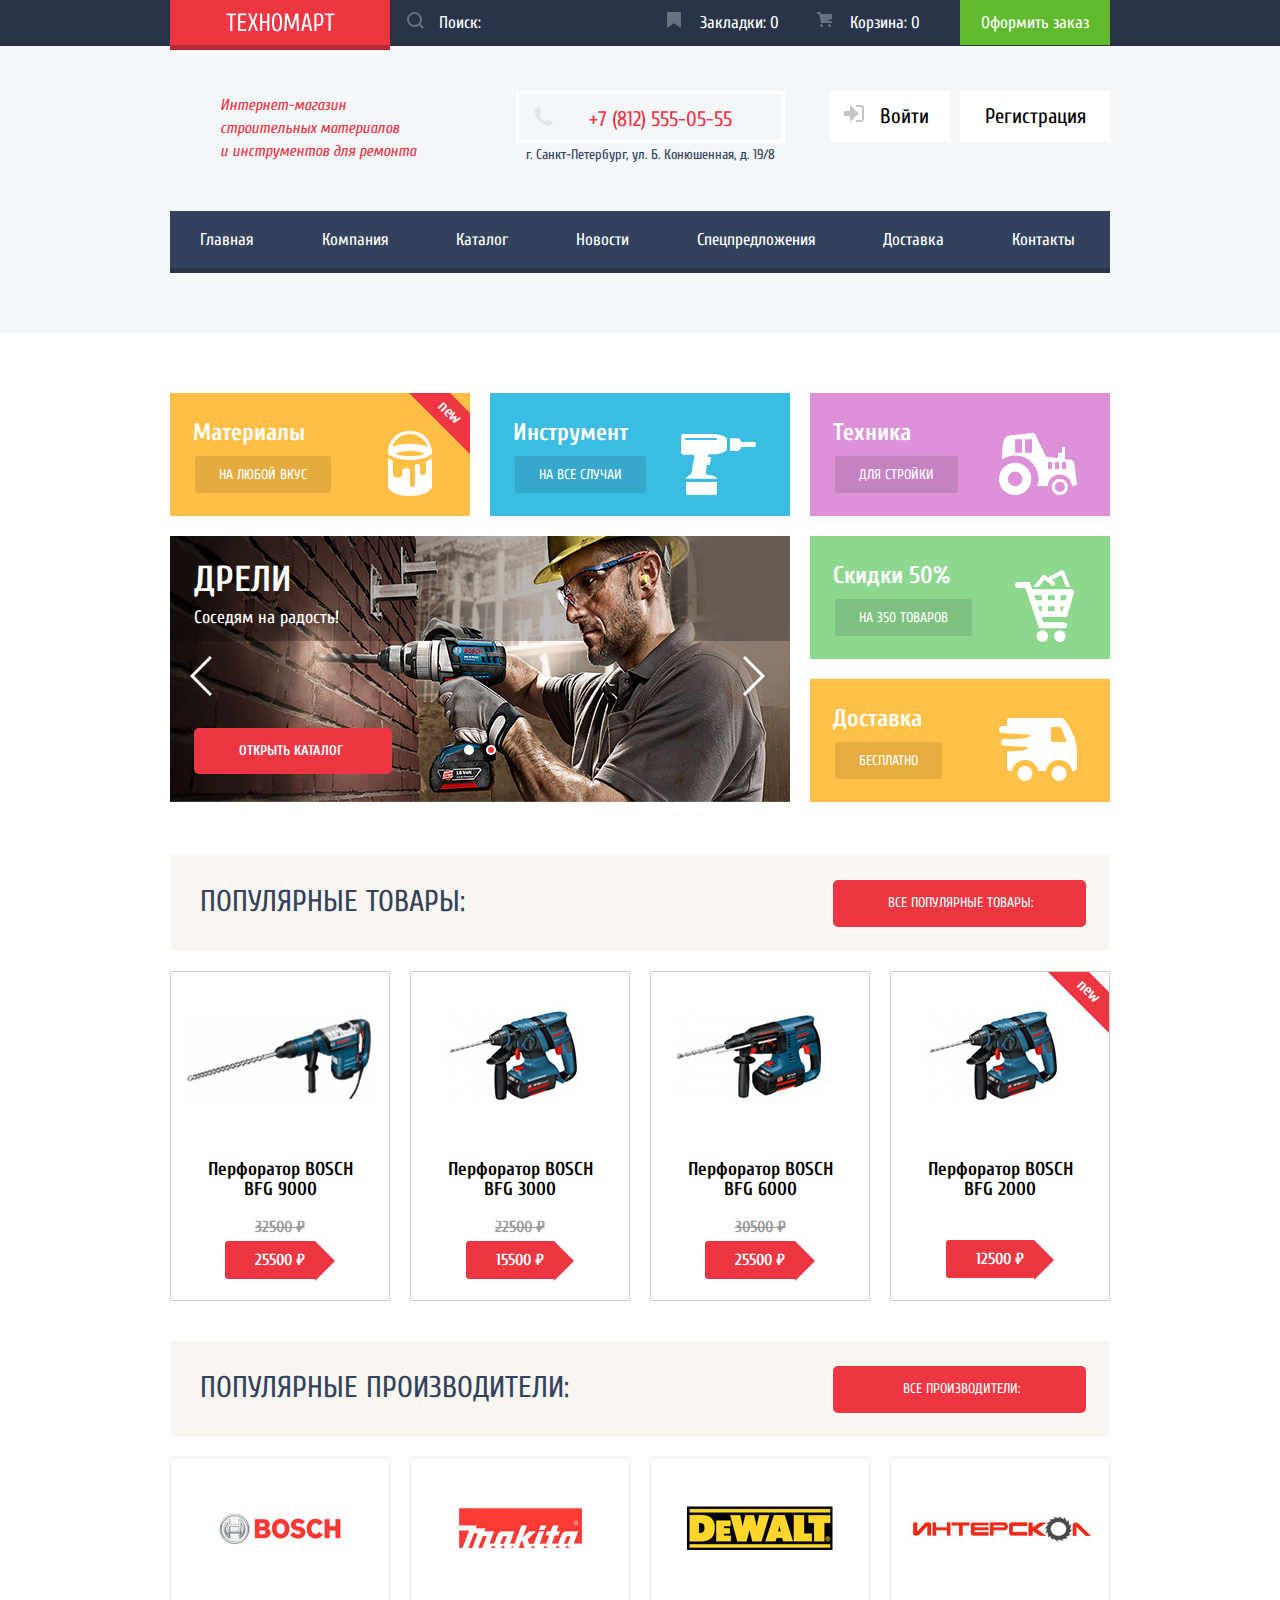
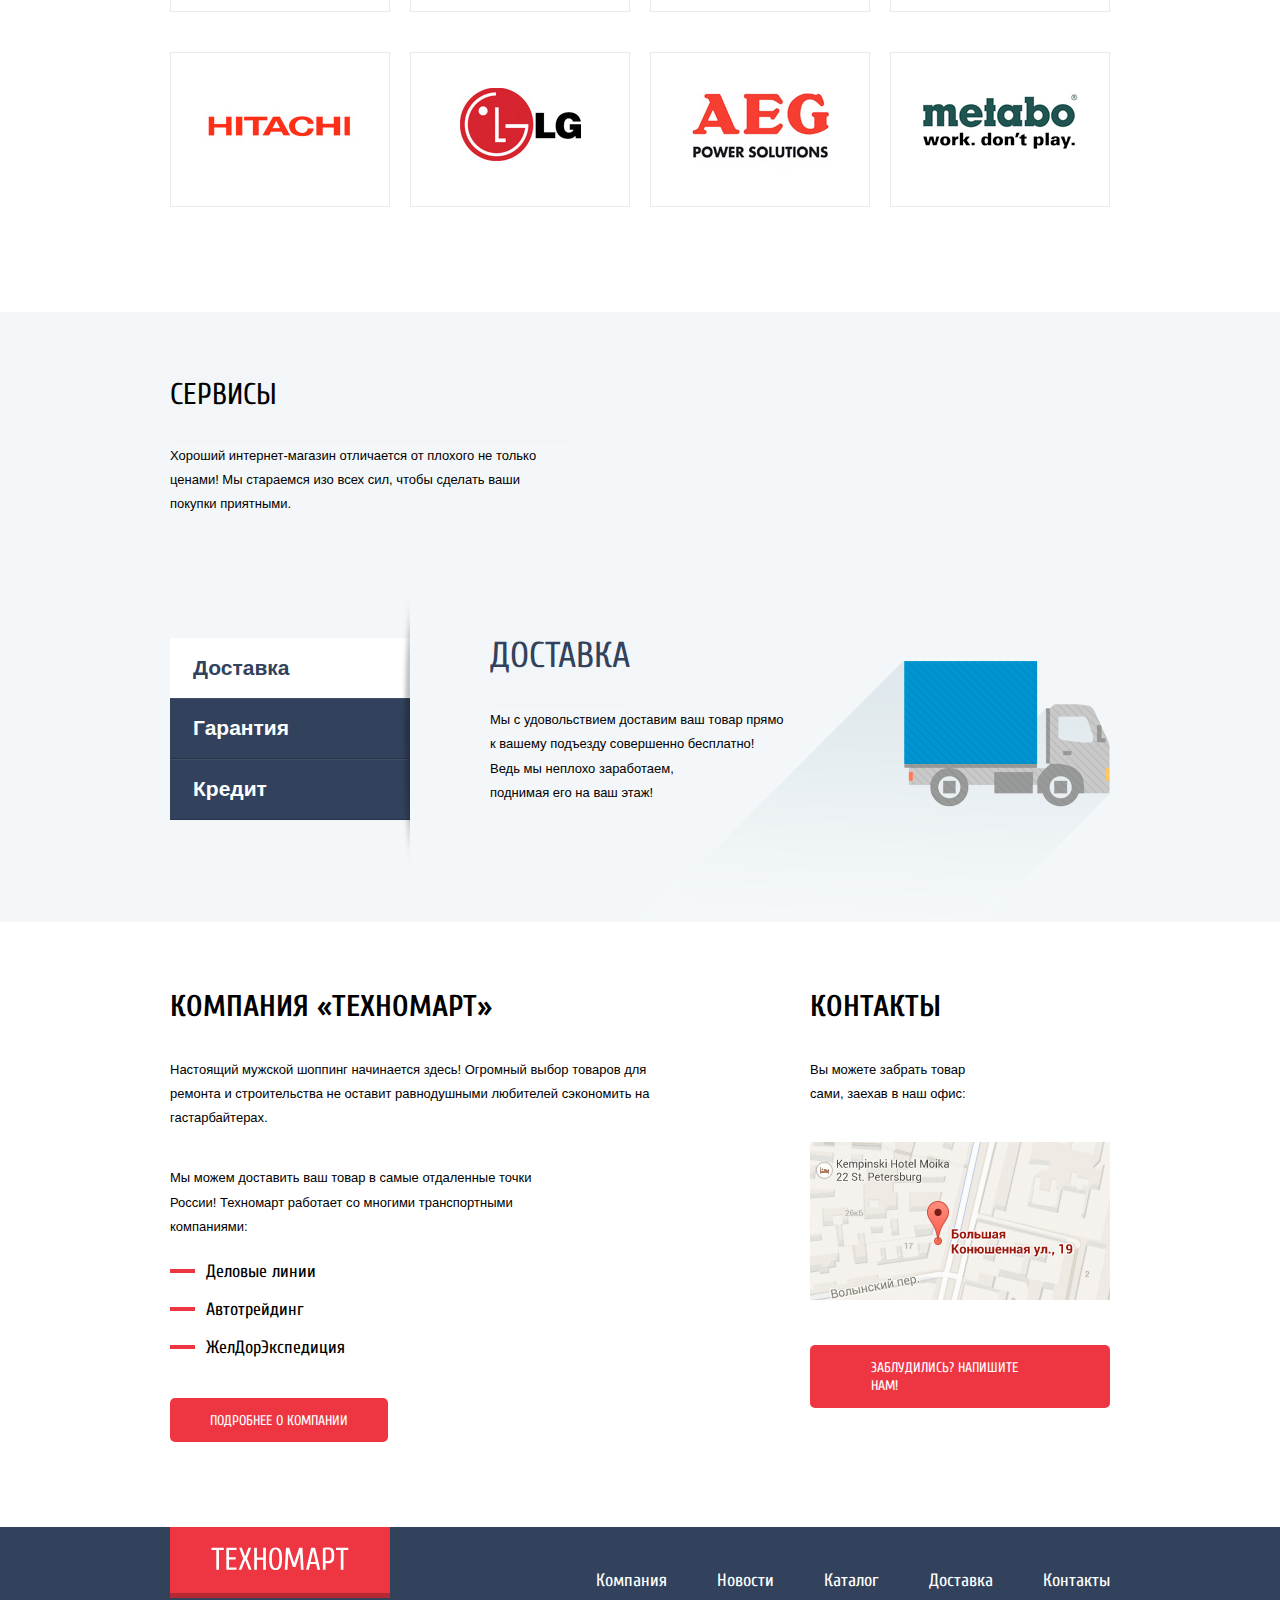
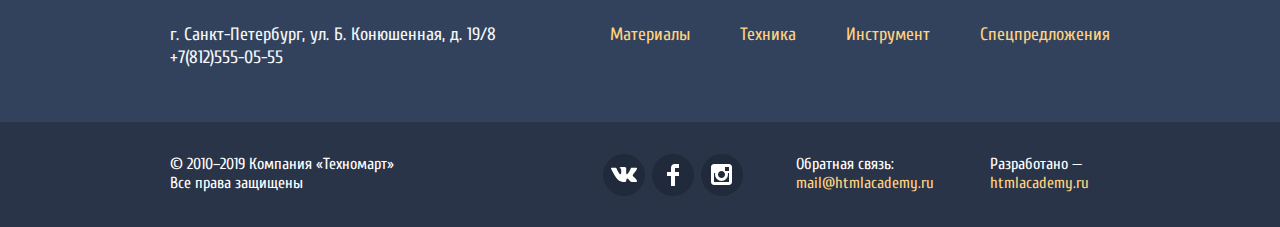
==== commit 5b51b157: "изменяет позицию по верхней точке" ====
--- a/index.html
+++ b/index.html
@@ -266,7 +266,7 @@
           <h2 class="features-title">Компания «Техномарт»</h2>
           <p>Настоящий мужской шоппинг начинается здесь! Огромный выбор товаров для ремонта и строительства
              не оставит равнодушными любителей сэкономить на гастарбайтерах.</p>
-          <p>Мы можем доставить ваш товар в самые отдаленные точки России!<br>
+          <p class="features-text">Мы можем доставить ваш товар в самые отдаленные точки России!
              Техномарт работает со многими транспортными компаниями:</p>
           <ul class="delivery-companies">
             <li>Деловые линии</li>
@@ -277,7 +277,7 @@
         </section>
         <section class="main-contacts">
           <h2 class="main-contacts-title">Контакты</h2>
-          <p> Вы можете забрать товар сами,<br>заехав в наш офис:</p>
+          <p class="main-contacts-text"> Вы можете забрать товар сами, заехав в наш офис:</p>
           <a class="map-index" href="#">
             <img src="img/map-index.jpg" width="300" height="158" alt="Офис компании по адресу: Санкт-Петербург, ул. Б. Конюшенная, д. 19/8">
           </a>
--- a/css/style.css
+++ b/css/style.css
@@ -1349,6 +1349,13 @@
   margin-bottom: 0;
 }
 
+.features-text {
+ width: 390px;
+}
+.main-contacts-text {
+ width: 180px;
+}
+
 .main-contacts img {
   margin-top: 36px;
   vertical-align: bottom;
@@ -1949,7 +1956,7 @@
   content: "";
 
   position: absolute;
-  top: -1px;
+  top: 0px;
   right: -20px;
 
   width: 0;
